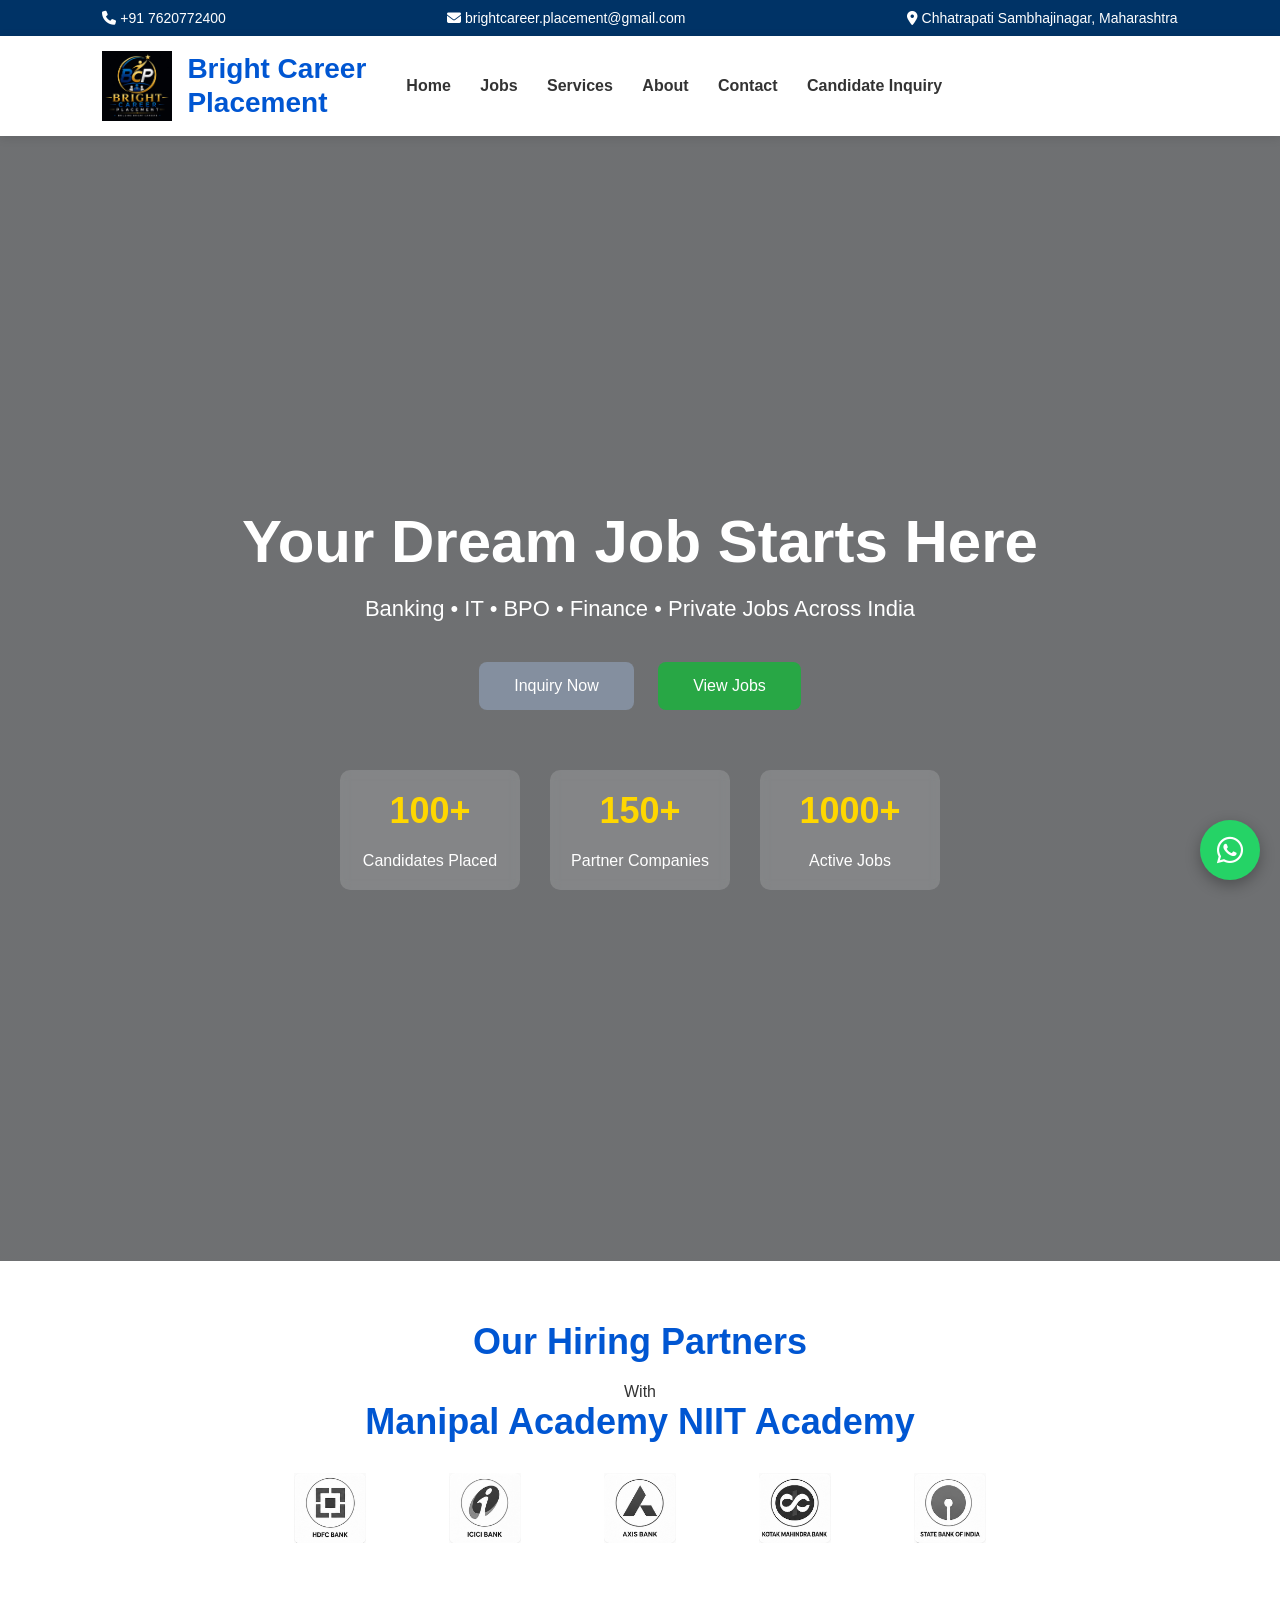
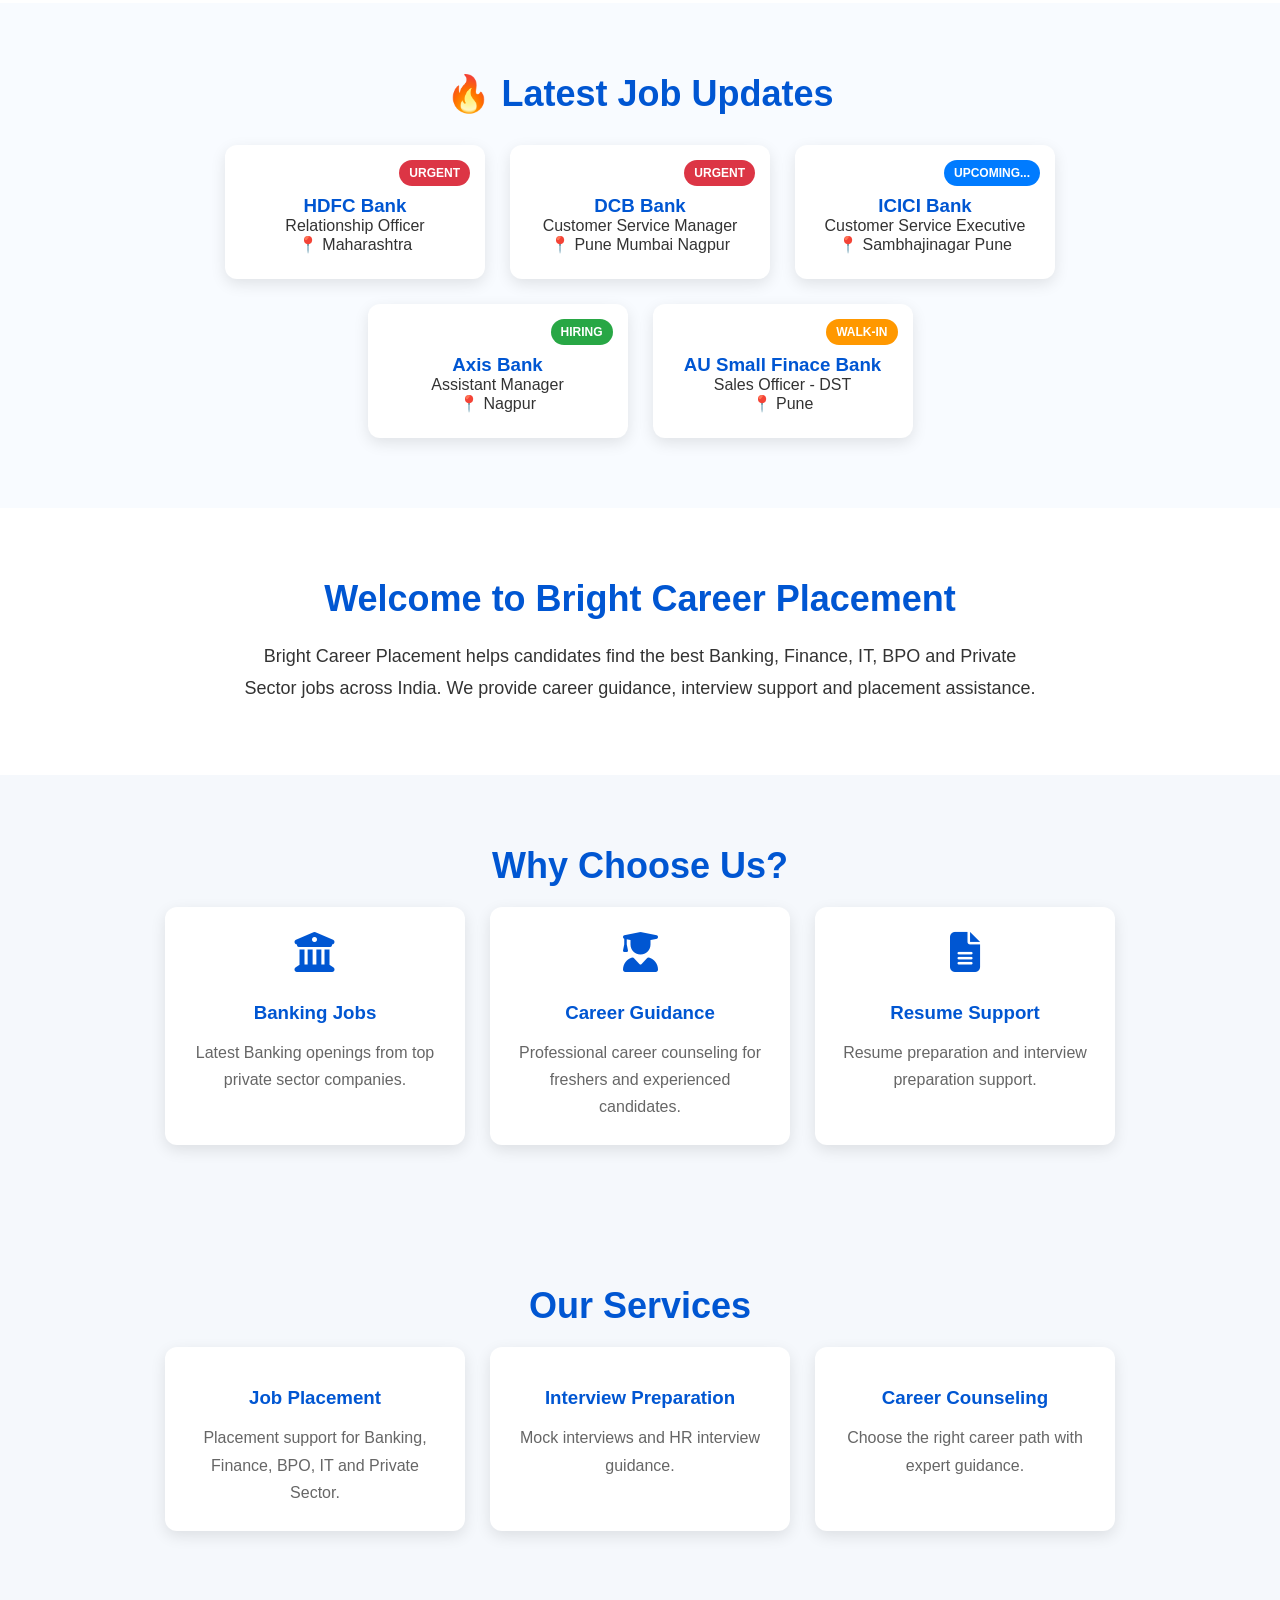
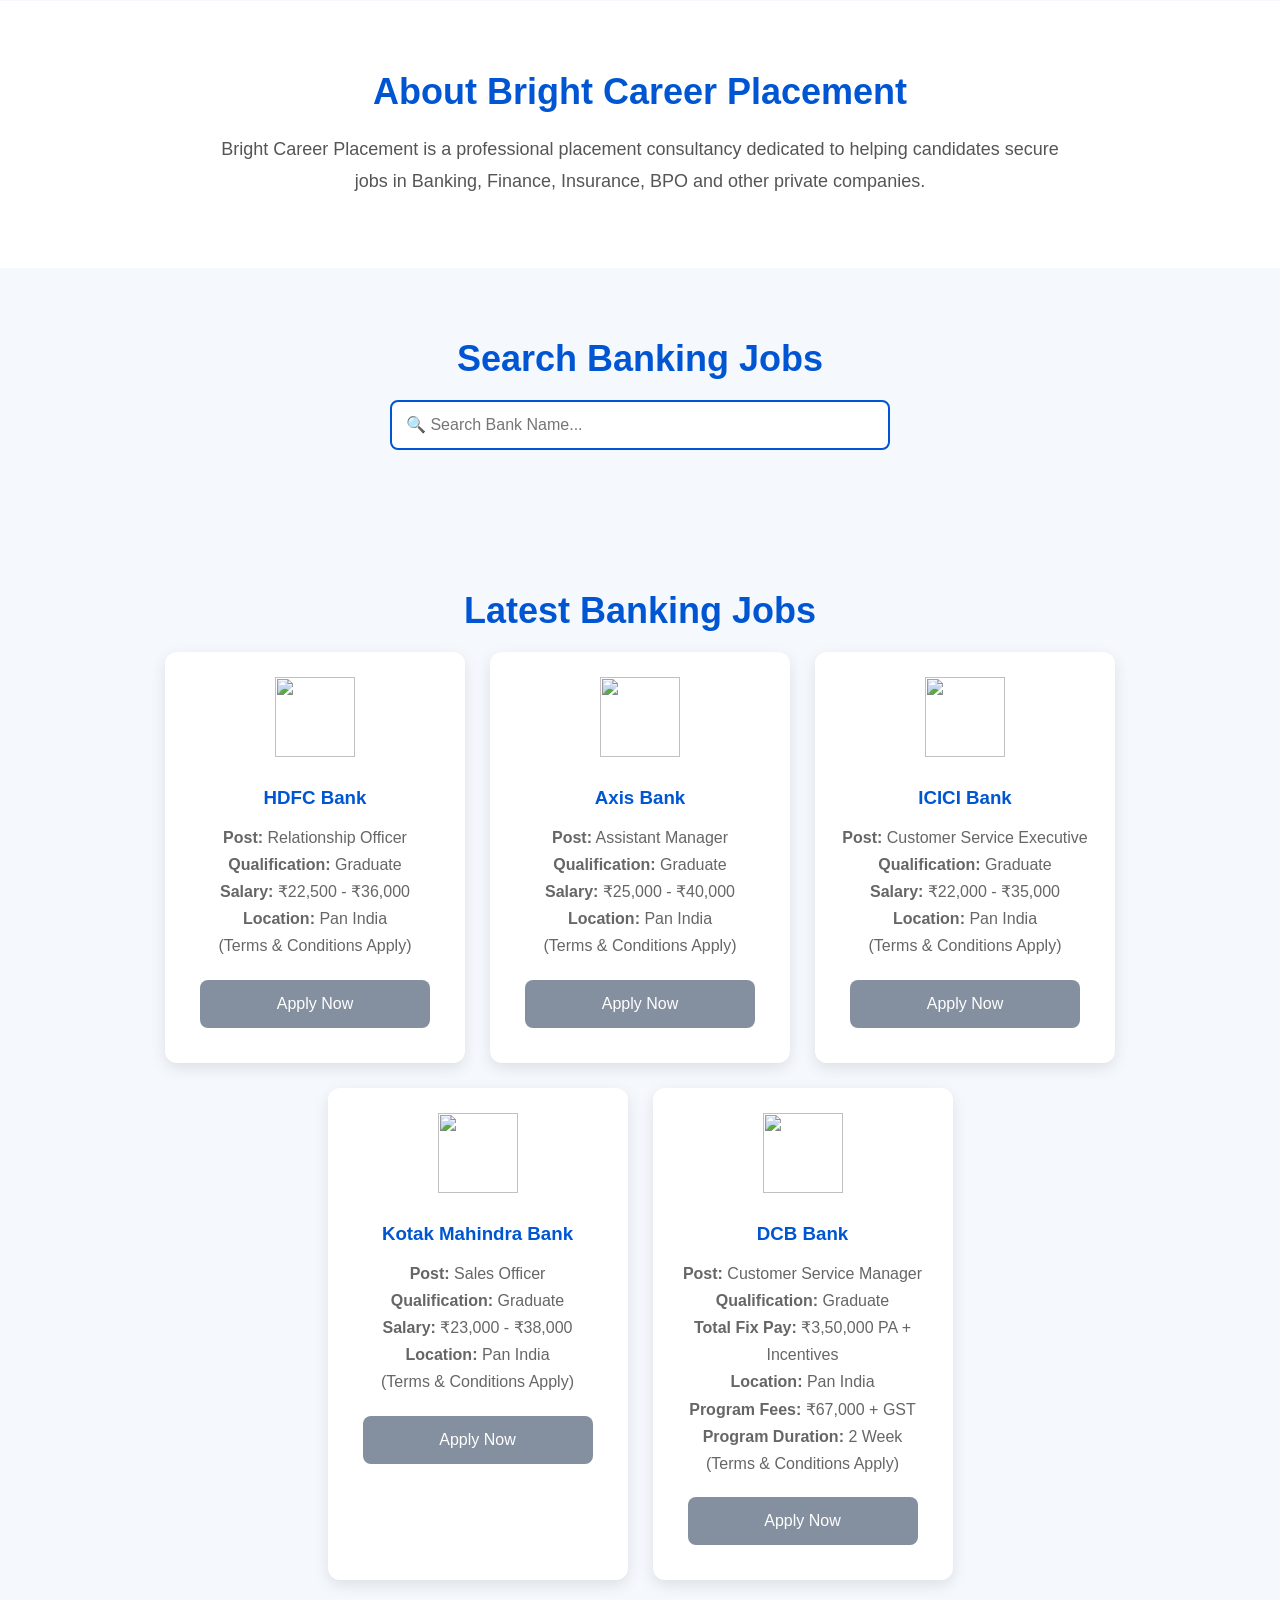
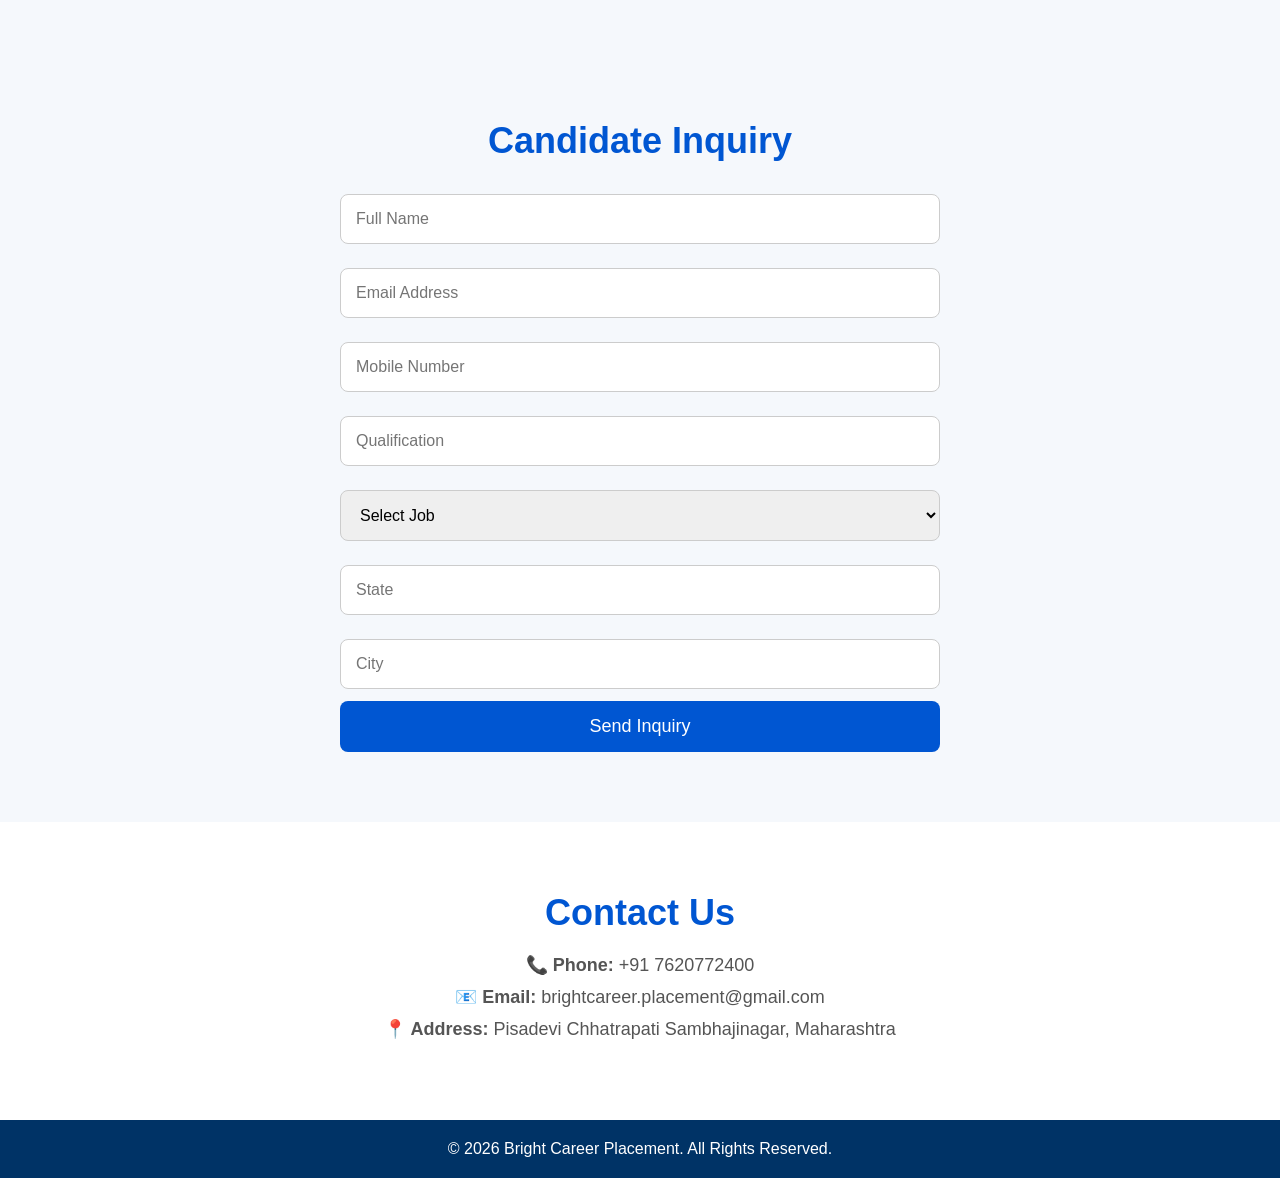
==== index.html @ bd655827 "Update index.html" ====
<!DOCTYPE html>
<html lang="en">
<head>
    <meta charset="UTF-8">
    <meta name="viewport" content="width=device-width, initial-scale=1.0">
    <title>Bright Career Placement</title>

    <link rel="stylesheet" href="style.css">

    <link rel="stylesheet"
    href="https://cdnjs.cloudflare.com/ajax/libs/font-awesome/6.5.2/css/all.min.css">
</head>

<body>

<!-- TOP BAR -->

<div class="top-bar">

    <div>
        <i class="fa-solid fa-phone"></i>
        +91 7620772400
    </div>

    <div>
        <i class="fa-solid fa-envelope"></i>
        brightcareer.placement@gmail.com
    </div>

    <div>
        <i class="fa-solid fa-location-dot"></i>
        Chhatrapati Sambhajinagar, Maharashtra
    </div>

</div>

<!-- HEADER -->

<header>

    <div class="logo">

   <div class="logo">

    <img src="logo.png" alt="Bright Career Placement Logo">


        <h2>
            Bright Career <br> Placement
        </h2>

    </div>

    <nav>

        <a href="#home">Home</a>

        <a href="#jobs">Jobs</a>

        <a href="#services">Services</a>

        <a href="#about">About</a>

        <a href="#contact">Contact</a>

        <a href="#apply">Candidate Inquiry</a>

    </nav>

</header>

<!-- HERO -->

<section class="hero" id="home">

    <div class="hero-content">

        <h1>Your Dream Job Starts Here</h1>

        <p>
            Banking • IT • BPO • Finance • Private Jobs Across India
        </p>

        <div class="hero-buttons">

            <a href="#apply" class="btn">
                Inquiry Now
            </a>

            <a href="#jobs" class="btn btn2">
                View Jobs
            </a>

        </div>

        <div class="stats">

            <div>
                <h2>100+</h2>
                <span>Candidates Placed</span>
            </div>

            <div>
                <h2>150+</h2>
                <span>Partner Companies</span>
            </div>

            <div>
                <h2>1000+</h2>
                <span>Active Jobs</span>
            </div>

        </div>

    </div>

</section>
<!-- HIRING PARTNERS -->

<section class="partners">

    <h2>Our Hiring Partners </h2> With
    <h2> Manipal Academy     NIIT Academy</h2>

    <div class="partner-logos">

    <img src="hdfc.png" alt="HDFC">
    <img src="icici.png" alt="ICICI">
    <img src="axis.png" alt="Axis">
    <img src="kotak.png" alt="Kotak">
    <img src="sbilife.png" alt="SBI Life">

</div>

</section>
<!-- LATEST JOB UPDATES -->

<section class="latest-jobs">

<h2>🔥 Latest Job Updates</h2>

<div class="updates">

<div class="update-card">
<span class="badge urgent">URGENT</span>
<h3>HDFC Bank</h3>
<p>Relationship Officer</p>
<p>📍 Maharashtra</p>
</div>

<div class="update-card">
<span class="badge urgent">URGENT</span>
<h3>DCB Bank</h3>
<p>Customer Service Manager</p>
<p>📍 Pune Mumbai Nagpur</p>
</div>

<div class="update-card">
<span class="badge new">UPCOMING...</span>
<h3>ICICI Bank</h3>
<p>Customer Service Executive</p>
<p>📍 Sambhajinagar Pune</p>
</div>

<div class="update-card">
<span class="badge hiring">HIRING</span>
<h3>Axis Bank</h3>
<p>Assistant Manager</p>
<p>📍 Nagpur</p>
</div>

<div class="update-card">
<span class="badge walkin">WALK-IN</span>
<h3>AU Small Finace Bank</h3>
<p>Sales Officer - DST</p>
<p>📍 Pune</p>
</div>

</div>

</section>
<!-- WELCOME -->

<section class="welcome">

    <h2>Welcome to Bright Career Placement</h2>

    <p>
        Bright Career Placement helps candidates find the best
        Banking, Finance, IT, BPO and Private Sector jobs across India.
        We provide career guidance, interview support and placement assistance.
    </p>

</section>

<!-- FEATURES -->

<section class="features">

    <h2>Why Choose Us?</h2>

    <div class="feature-box">

        <div class="card">
            <i class="fa-solid fa-building-columns"></i>
            <h3>Banking Jobs</h3>
            <p>Latest Banking openings from top private sector companies.</p>
        </div>

        <div class="card">
            <i class="fa-solid fa-user-graduate"></i>
            <h3>Career Guidance</h3>
            <p>Professional career counseling for freshers and experienced candidates.</p>
        </div>

        <div class="card">
            <i class="fa-solid fa-file-lines"></i>
            <h3>Resume Support</h3>
            <p>Resume preparation and interview preparation support.</p>
        </div>

    </div>

</section>

<!-- SERVICES -->

<section class="services" id="services">

    <h2>Our Services</h2>

    <div class="service-box">

        <div class="card">
            <h3>Job Placement</h3>
            <p>Placement support for Banking, Finance, BPO, IT and Private Sector.</p>
        </div>

        <div class="card">
            <h3>Interview Preparation</h3>
            <p>Mock interviews and HR interview guidance.</p>
        </div>

        <div class="card">
            <h3>Career Counseling</h3>
            <p>Choose the right career path with expert guidance.</p>
        </div>

    </div>

</section>

<!-- ABOUT -->

<section class="about" id="about">

    <h2>About Bright Career Placement</h2>

    <p>

        Bright Career Placement is a professional placement consultancy
        dedicated to helping candidates secure jobs in Banking,
        Finance, Insurance, BPO and other private companies.

    </p>

</section>
<!-- SEARCH JOB -->

<section class="search-section">

<h2>Search Banking Jobs</h2>

<input
type="text"
id="searchInput"
placeholder="🔍 Search Bank Name..."
onkeyup="searchJobs()">

</section>

<!-- JOBS -->

<section class="jobs" id="jobs">

<h2>Latest Banking Jobs</h2>

<div class="job-box">
    

<!-- HDFC -->

<div class="job-card">

<img src="images/hdfc.png" class="bank-logo">

<h3>HDFC Bank</h3>

<p><b>Post:</b> Relationship Officer</p>
<p><b>Qualification:</b> Graduate</p>
<p><b>Salary:</b> ₹22,500 - ₹36,000</p>
<p><b>Location:</b> Pan India</p>
<p>(Terms & Conditions Apply)</p>

<a href="https://docs.google.com/forms/d/e/1FAIpQLSdASm98KOFmfla2lcxGC-AhvNlQDDgEaxSV036VYkno-HV7XQ/viewform" target="_blank" class="btn">
Apply Now
</a>

</div>

<!-- AXIS -->

<div class="job-card">

<img src="images/axis.png" class="bank-logo">

<h3>Axis Bank</h3>

<p><b>Post:</b> Assistant Manager</p>
<p><b>Qualification:</b> Graduate</p>
<p><b>Salary:</b> ₹25,000 - ₹40,000</p>
<p><b>Location:</b> Pan India</p>
<p>(Terms & Conditions Apply)</p>

<a href="https://docs.google.com/forms/d/e/1FAIpQLSdASm98KOFmfla2lcxGC-AhvNlQDDgEaxSV036VYkno-HV7XQ/viewform" target="_blank" class="btn">
Apply Now
</a>

</div>

<!-- ICICI -->

<div class="job-card">

<img src="images/icici.png" class="bank-logo">

<h3>ICICI Bank</h3>

<p><b>Post:</b> Customer Service Executive</p>
<p><b>Qualification:</b> Graduate</p>
<p><b>Salary:</b> ₹22,000 - ₹35,000</p>
<p><b>Location:</b> Pan India</p>
<p>(Terms & Conditions Apply)</p>

<a href="https://docs.google.com/forms/d/e/1FAIpQLSdASm98KOFmfla2lcxGC-AhvNlQDDgEaxSV036VYkno-HV7XQ/viewform" target="_blank" class="btn">
Apply Now
</a>

</div>

<!-- KOTAK -->

<div class="job-card">

<img src="images/kotak.png" class="bank-logo">

<h3>Kotak Mahindra Bank</h3>

<p><b>Post:</b> Sales Officer</p>
<p><b>Qualification:</b> Graduate</p>
<p><b>Salary:</b> ₹23,000 - ₹38,000</p>
<p><b>Location:</b> Pan India</p>
<p>(Terms & Conditions Apply)</p>

<a href="https://docs.google.com/forms/d/e/1FAIpQLSdASm98KOFmfla2lcxGC-AhvNlQDDgEaxSV036VYkno-HV7XQ/viewform" target="_blank" class="btn">
Apply Now
</a>

</div>



<!-- DCB Bank -->

<div class="job-card">

<img src="images/dcb.png" class="bank-logo">

<h3>DCB Bank</h3>

<p><b>Post:</b> Customer Service Manager</p>
<p><b>Qualification:</b> Graduate</p>
<p><b>Total Fix Pay:</b> ₹3,50,000 PA + Incentives</p>
<p><b>Location:</b> Pan India</p>
<p><b>Program Fees:</b> ₹67,000 + GST</p>
<p><b>Program Duration:</b> 2 Week </p>
<p>(Terms & Conditions Apply)</p>

<a href="https://docs.google.com/forms/d/e/1FAIpQLSdASm98KOFmfla2lcxGC-AhvNlQDDgEaxSV036VYkno-HV7XQ/viewform" target="_blank" class="btn">
Apply Now
</a>

</div>

</div>

</section>

<!-- APPLY FORM -->

<section class="apply" id="apply">

   <h2>Candidate Inquiry</h2>

    <form onsubmit="sendWhatsApp(); return false;">

        <input type="text" id="name" placeholder="Full Name" required>

        <input type="email" id="email" placeholder="Email Address" required>

        <input type="tel" id="phone" placeholder="Mobile Number" required>

        <input type="text" id="qualification" placeholder="Qualification" required>
        <select id="job" required>

<option value="">Select Job</option>

<option>HDFC Bank - Relationship Officer</option>

<option>Axis Bank - Assistant Manager</option>

<option>ICICI Bank - Customer Service Executive</option>

<option>Kotak Mahindra Bank - Sales Officer</option>

<option>SBI Life Insurance - Insurance Advisor</option>

</select>

        <input type="text" id="state" placeholder="State" required>

        <input type="text" id="city" placeholder="City" required>

        <button type="submit">Send Inquiry</button>

    </form>

</section>



<!-- CONTACT -->

<section class="contact" id="contact">

    <h2>Contact Us</h2>

    <p><strong>📞 Phone:</strong> +91 7620772400</p>

    <p><strong>📧 Email:</strong> brightcareer.placement@gmail.com</p>

    <p><strong>📍 Address:</strong> Pisadevi Chhatrapati Sambhajinagar, Maharashtra</p>

</section>

<!-- FOOTER -->

<footer>

    <p>© 2026 Bright Career Placement. All Rights Reserved.</p>

</footer>

<!-- FLOATING WHATSAPP -->

<a href="https://wa.me/917620772400" class="whatsapp-float" target="_blank">

    <i class="fa-brands fa-whatsapp"></i>

</a>

<script>

function searchJobs(){

let input=document.getElementById("searchInput").value.toLowerCase();

let jobs=document.querySelectorAll(".job-card");

jobs.forEach(function(job){

if(job.innerText.toLowerCase().includes(input)){

job.style.display="block";

}else{

job.style.display="none";

}

});

}

function sendWhatsApp(){

let name=document.getElementById("name").value;

let email=document.getElementById("email").value;

let phone=document.getElementById("phone").value;

let qualification=document.getElementById("qualification").value;

let job=document.getElementById("job").value;

let state=document.getElementById("state").value;

let city=document.getElementById("city").value;

let message="*New Inquiry*%0A%0A"

+"Name : "+name+"%0A"

+"Email : "+email+"%0A"

+"Mobile : "+phone+"%0A"

+"Qualification : "+qualification+"%0A"

+"Job Applied For : "+job+"%0A"

+"State : "+state+"%0A"

+"City : "+city;

window.open("https://wa.me/917620772400?text="+message);

}

</script>

</body>

</html>
---- style.css ----
/* ==========================
   RESET
========================== */

*{
    margin:0;
    padding:0;
    box-sizing:border-box;
    font-family:Arial, sans-serif;
}

html{
    scroll-behavior:smooth;
}

body{
    background:#f5f8fc;
    color:#333;
}

/* ==========================
   TOP BAR
========================== */

.top-bar{
    background:#003366;
    color:#fff;
    display:flex;
    justify-content:space-between;
    align-items:center;
    flex-wrap:wrap;
    padding:10px 8%;
    font-size:14px;
}

/* ==========================
   HEADER
========================== */

header{
    display:flex;
    justify-content:space-between;
    align-items:center;
    padding:15px 8%;
    background:#fff;
    box-shadow:0 2px 10px rgba(0,0,0,.1);
    position:sticky;
    top:0;
    z-index:999;
}

.logo{
    display:flex;
    align-items:center;
    gap:15px;
}

.logo img{
    width:70px;
    height:70px;
    object-fit:contain;
}

.logo h2{
    color:#0056d2;
    font-size:28px;
    line-height:1.2;
}

nav a{
    text-decoration:none;
    color:#333;
    margin-left:25px;
    font-weight:bold;
    transition:.3s;
}

nav a:hover{
    color:#0056d2;
}

/* ==========================
   HERO
========================== */

.hero{
    height:125vh;
    background:
    linear-gradient(rgba(0,0,0,.55),rgba(0,0,0,.55)),
    url("../images/banner.jpg");
    background-size:cover;
    background-position:center;
    display:flex;
    justify-content:center;
    align-items:center;
    text-align:center;
    color:#fff;
    padding:20px;
}

.hero-content h1{
    font-size:60px;
    margin-bottom:20px;
}

.hero-content p{
    font-size:22px;
    margin-bottom:30px;
}

/* ==========================
   BUTTONS
========================== */

.hero-buttons{
    margin-top:20px;
}

.btn{
    display:inline-block;
    padding:15px 35px;
    background:#848f9f;
    color:#fff;
    text-decoration:none;
    border-radius:8px;
    margin:10px;
    transition:.3s;
}

.btn:hover{
    background:#003f99;
}

.btn2{
    background:#28a745;
}

.btn2:hover{
    background:#1d7d34;
}

/* ==========================
   STATS
========================== */

.stats{
    display:flex;
    justify-content:center;
    gap:30px;
    flex-wrap:wrap;
    margin-top:50px;
}

.stats div{
    background:rgba(255,255,255,.15);
    backdrop-filter:blur(5px);
    padding:20px;
    border-radius:10px;
    min-width:180px;
}

.stats h2{
    color:#FFD700;
    font-size:36px;
}

.stats span{
    color:#fff;
}
/* ==========================
   SECTIONS
========================== */

section{
    padding:70px 8%;
}

section h2{
    text-align:center;
    color:#0056d2;
    margin-bottom:20px;
    font-size:36px;
}

/* Welcome */

.welcome{
    text-align:center;
    background:#fff;
}

.welcome p{
    max-width:800px;
    margin:auto;
    font-size:18px;
    line-height:1.8;
}

/* ==========================
   FEATURES & SERVICES
========================== */

.feature-box,
.service-box,
.job-box{
    display:flex;
    justify-content:center;
    gap:25px;
    flex-wrap:wrap;
}

.card,
.job-card{
    width:300px;
    background:#fff;
    border-radius:12px;
    padding:25px;
    text-align:center;
    box-shadow:0 5px 15px rgba(0,0,0,.1);
    transition:.3s;
}

.card:hover,
.job-card:hover{
    transform:translateY(-8px);
}

.card i{
    font-size:40px;
    color:#0056d2;
    margin-bottom:15px;
}

.card h3,
.job-card h3{
    color:#0056d2;
    margin:15px 0;
}

.card p,
.job-card p{
    color:#666;
    line-height:1.7;
}

/* ==========================
   SEARCH
========================== */

.search-section{
    text-align:center;
}

.search-section input{
    width:100%;
    max-width:500px;
    padding:14px;
    border:2px solid #0056d2;
    border-radius:8px;
    font-size:16px;
}

/* ==========================
   BANK LOGOS
========================== */

.bank-logo{
    width:80px;
    height:80px;
    object-fit:contain;
    margin-bottom:15px;
}

/* ==========================
   JOB BUTTON
========================== */

.job-card .btn{
    display:block;
    margin-top:20px;
}
/* ==========================
   ABOUT
========================== */

.about{
    background:#ffffff;
    text-align:center;
}

.about p{
    max-width:850px;
    margin:auto;
    font-size:18px;
    line-height:1.8;
    color:#555;
}

/* ==========================
   APPLY FORM
========================== */

.apply{
    background:#f5f8fc;
}

.apply form{
    max-width:600px;
    margin:auto;
}

.apply input{
    width:100%;
    padding:15px;
    margin:12px 0;
    border:1px solid #ccc;
    border-radius:8px;
    font-size:16px;
}
.apply select{
    width:100%;
    padding:15px;
    margin:12px 0;
    border:1px solid #ccc;
    border-radius:8px;
    font-size:16px;
}

.apply button{
    width:100%;
    background:#0056d2;
    color:#fff;
    border:none;
    padding:15px;
    font-size:18px;
    border-radius:8px;
    cursor:pointer;
    transition:.3s;
}

.apply button:hover{
    background:#003d99;
}

/* ==========================
   CONTACT
========================== */

.contact{
    background:#ffffff;
    text-align:center;
}

.contact p{
    font-size:18px;
    margin:10px 0;
    color:#555;
}

/* ==========================
   FOOTER
========================== */

footer{
    background:#003366;
    color:#fff;
    text-align:center;
    padding:20px;
}

/* ==========================
   WHATSAPP FLOAT BUTTON
========================== */

.whatsapp-float{
    position:fixed;
    bottom:20px;
    right:20px;
    width:60px;
    height:60px;
    background:#25D366;
    color:#fff;
    border-radius:50%;
    display:flex;
    justify-content:center;
    align-items:center;
    text-decoration:none;
    font-size:30px;
    box-shadow:0 5px 15px rgba(0,0,0,.3);
    z-index:999;
    transition:.3s;
}

.whatsapp-float:hover{
    transform:scale(1.1);
}

/* ==========================
   MOBILE RESPONSIVE
========================== */

@media(max-width:768px){

    .top-bar{
        flex-direction:column;
        gap:8px;
        text-align:center;
    }

    header{
        flex-direction:column;
        padding:20px;
    }

    nav{
        margin-top:15px;
    }

    nav a{
        display:block;
        margin:10px 0;
    }

    .hero{
        height:auto;
        padding:80px 20px;
    }

    .hero-content h1{
        font-size:38px;
    }

    .hero-content p{
        font-size:18px;
    }

    .stats{
        flex-direction:column;
        align-items:center;
    }

    .card,
    .job-card{
        width:100%;
    }

    .logo{
        flex-direction:column;
        text-align:center;
    }

    .logo h2{
        font-size:24px;
    }
}
/* ==========================
   HIRING PARTNERS
========================== */

.partners{
    background:#fff;
    text-align:center;
    padding:60px 8%;
}

.partner-logos{
    display:flex;
    justify-content:center;
    align-items:center;
    flex-wrap:wrap;
    gap:35px;
    margin-top:30px;
}

.partner-logos img{
    width:120px;
    height:70px;
    object-fit:contain;
    filter:grayscale(100%);
    transition:0.3s;
}

.partner-logos img:hover{
    filter:none;
    transform:scale(1.1);
}
/* ==========================
   LATEST JOB UPDATES
========================== */

.latest-jobs{
    background:#f8fbff;
    padding:70px 8%;
    text-align:center;
}

.updates{
    display:flex;
    flex-wrap:wrap;
    justify-content:center;
    gap:25px;
    margin-top:30px;
}

.update-card{
    width:260px;
    background:#fff;
    padding:25px;
    border-radius:12px;
    box-shadow:0 5px 15px rgba(0,0,0,.1);
    position:relative;
    transition:.3s;
}

.update-card:hover{
    transform:translateY(-8px);
}

.badge{
    position:absolute;
    top:15px;
    right:15px;
    color:#fff;
    font-size:12px;
    padding:6px 10px;
    border-radius:20px;
    font-weight:bold;
}

.urgent{
    background:#dc3545;
}

.new{
    background:#007bff;
}

.hiring{
    background:#28a745;
}

.walkin{
    background:#ff9800;
}

.update-card h3{
    margin-top:25px;
    color:#0056d2;
}
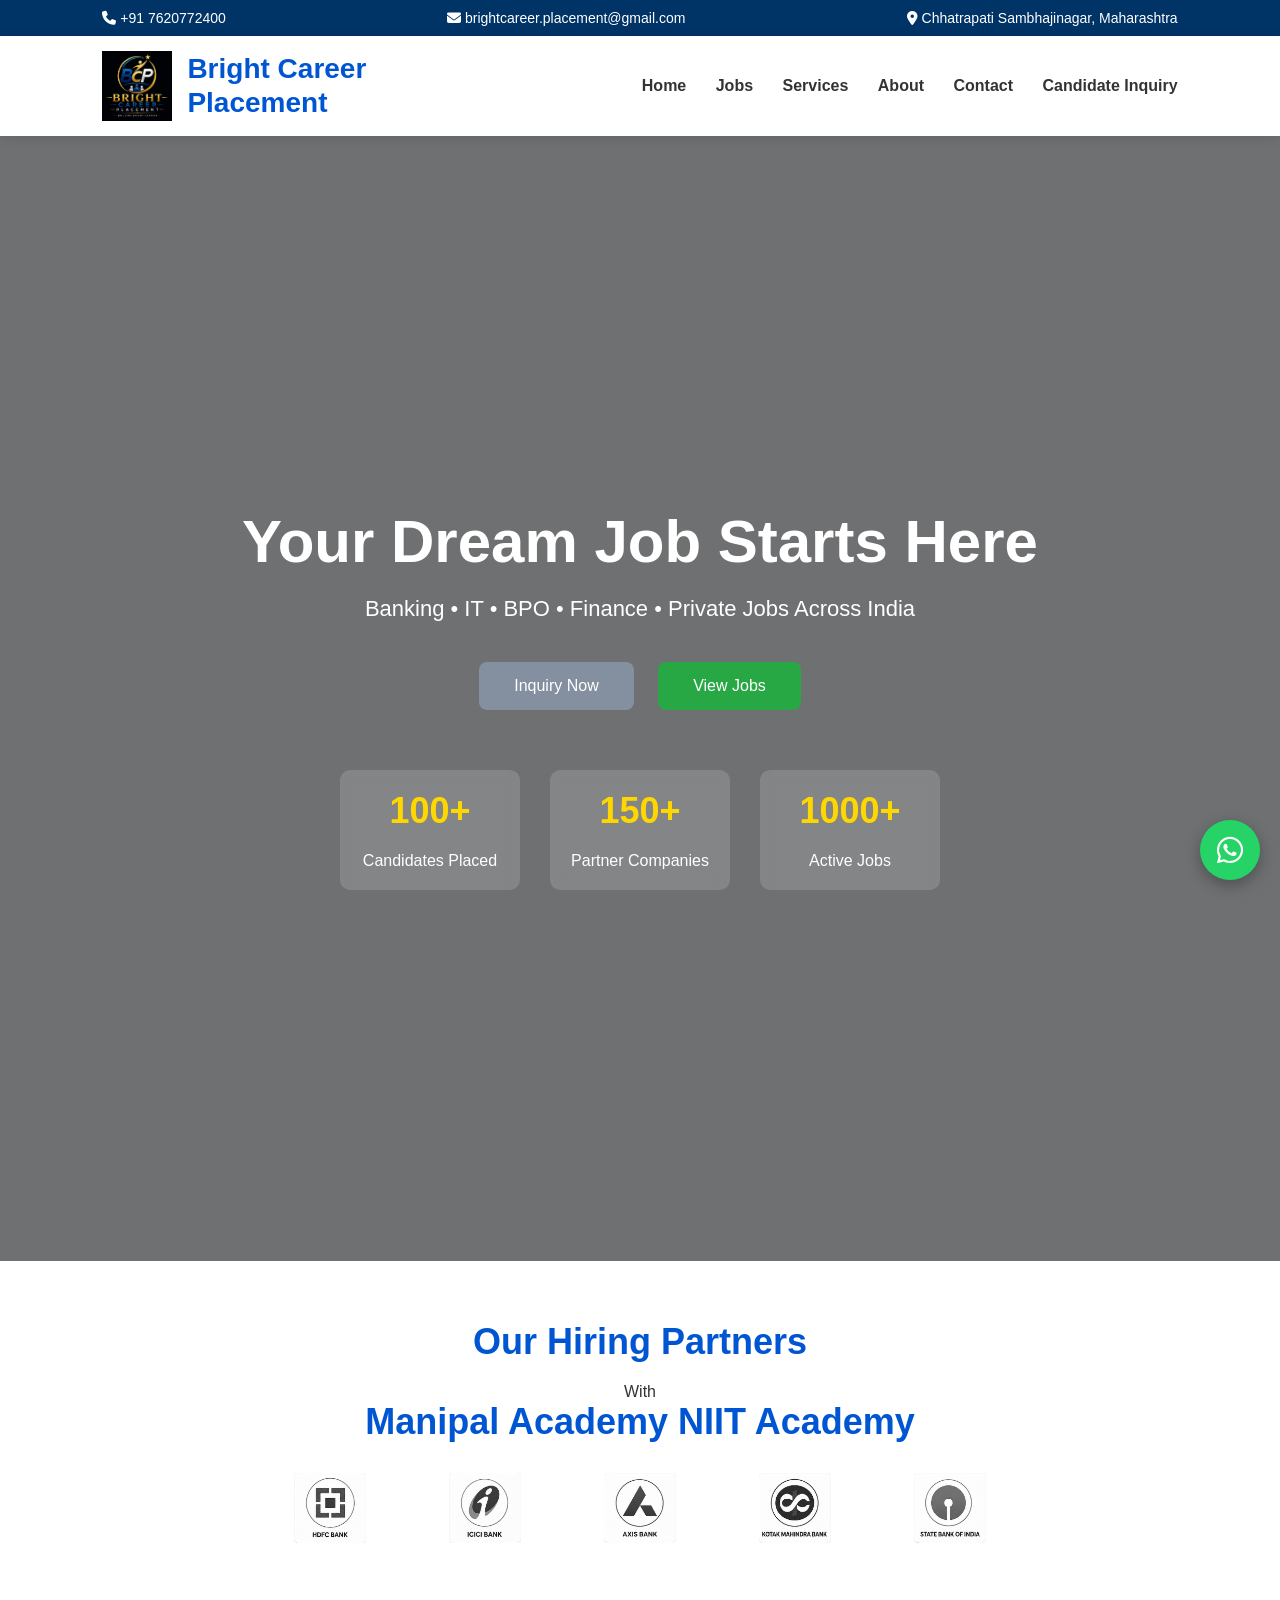
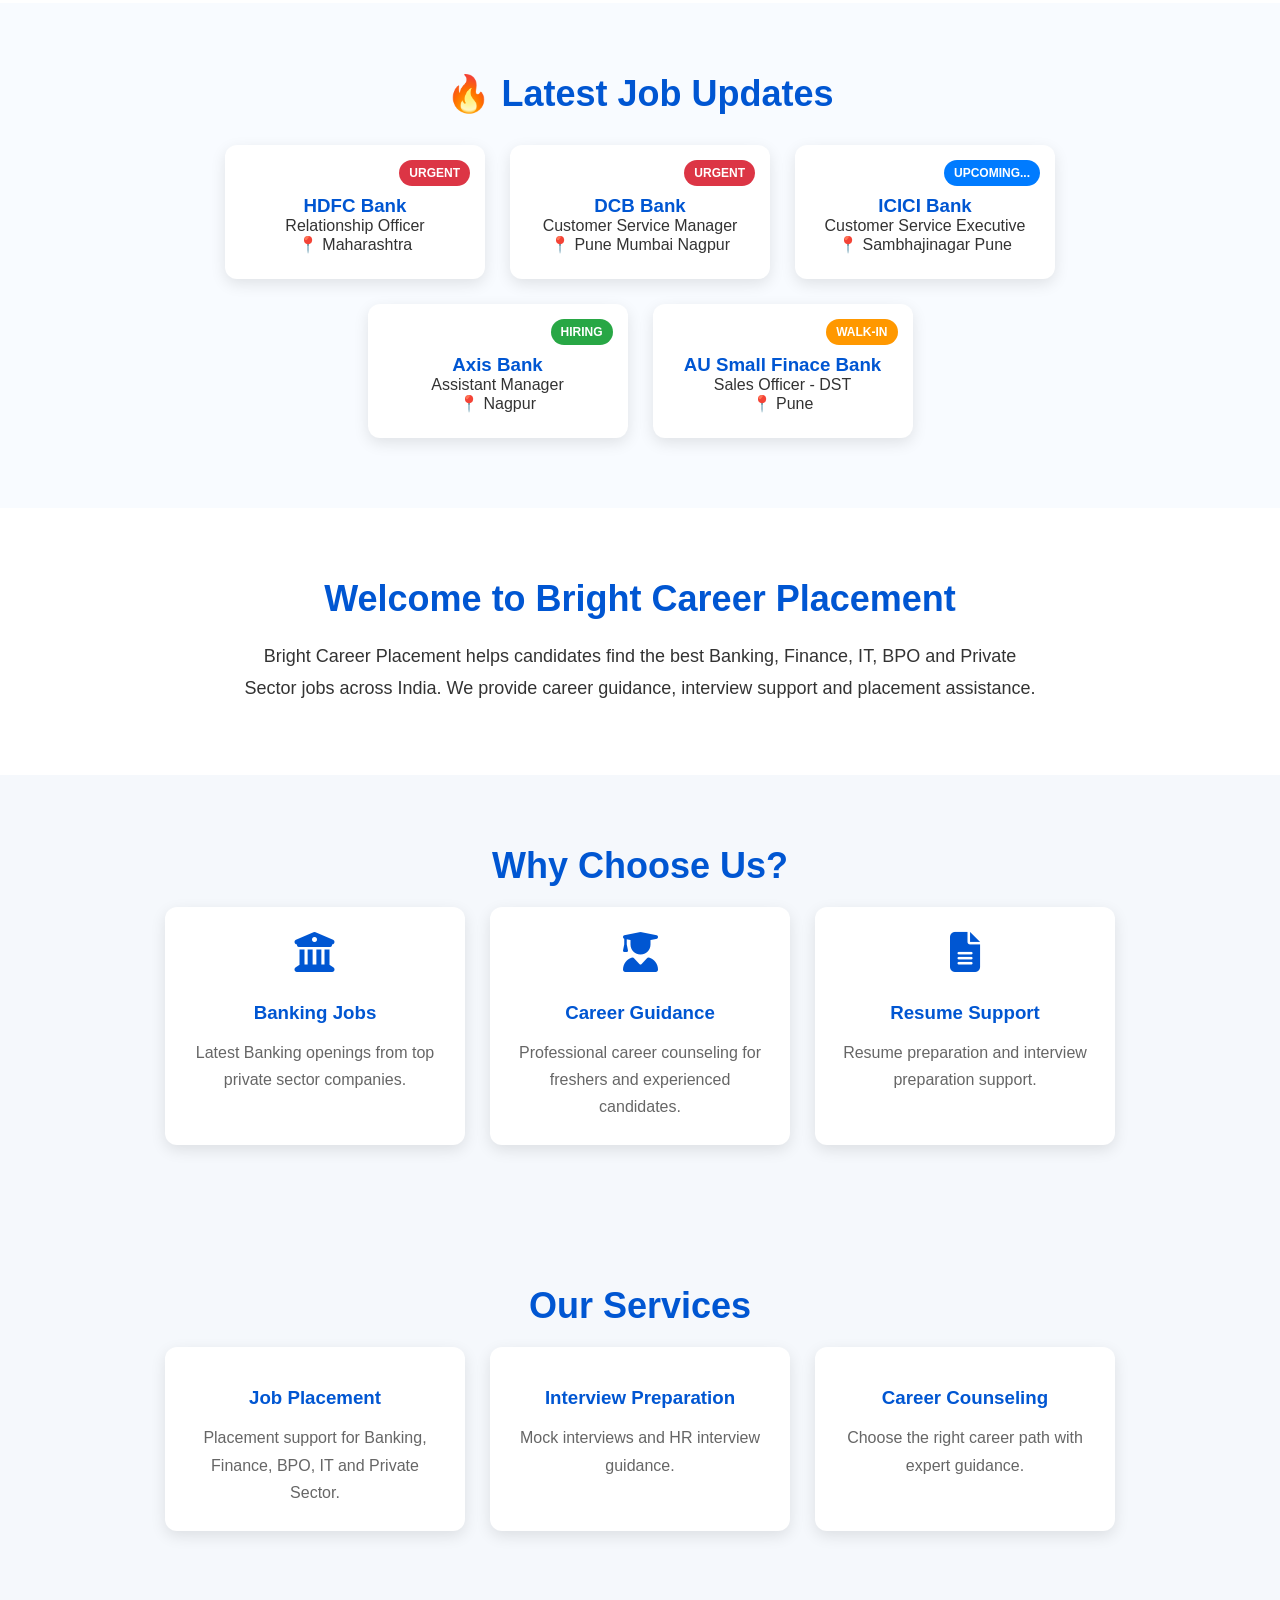
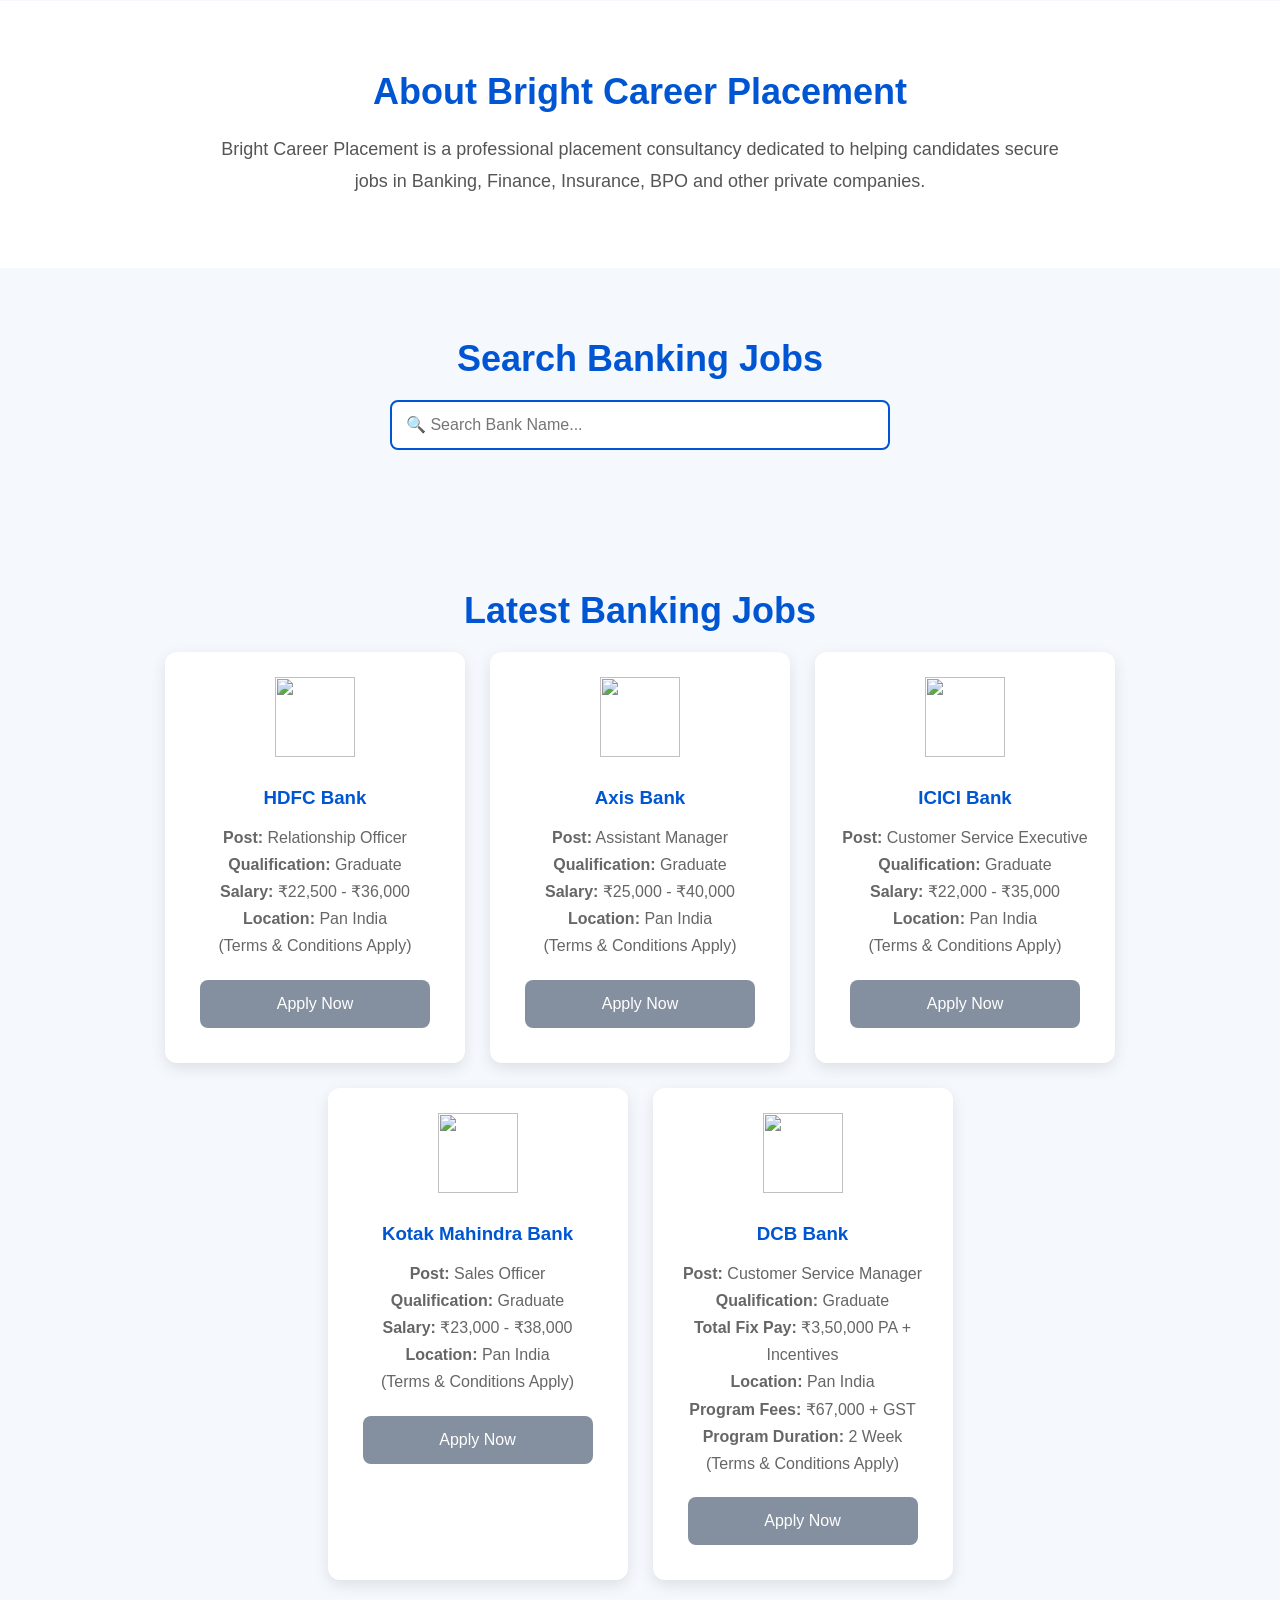
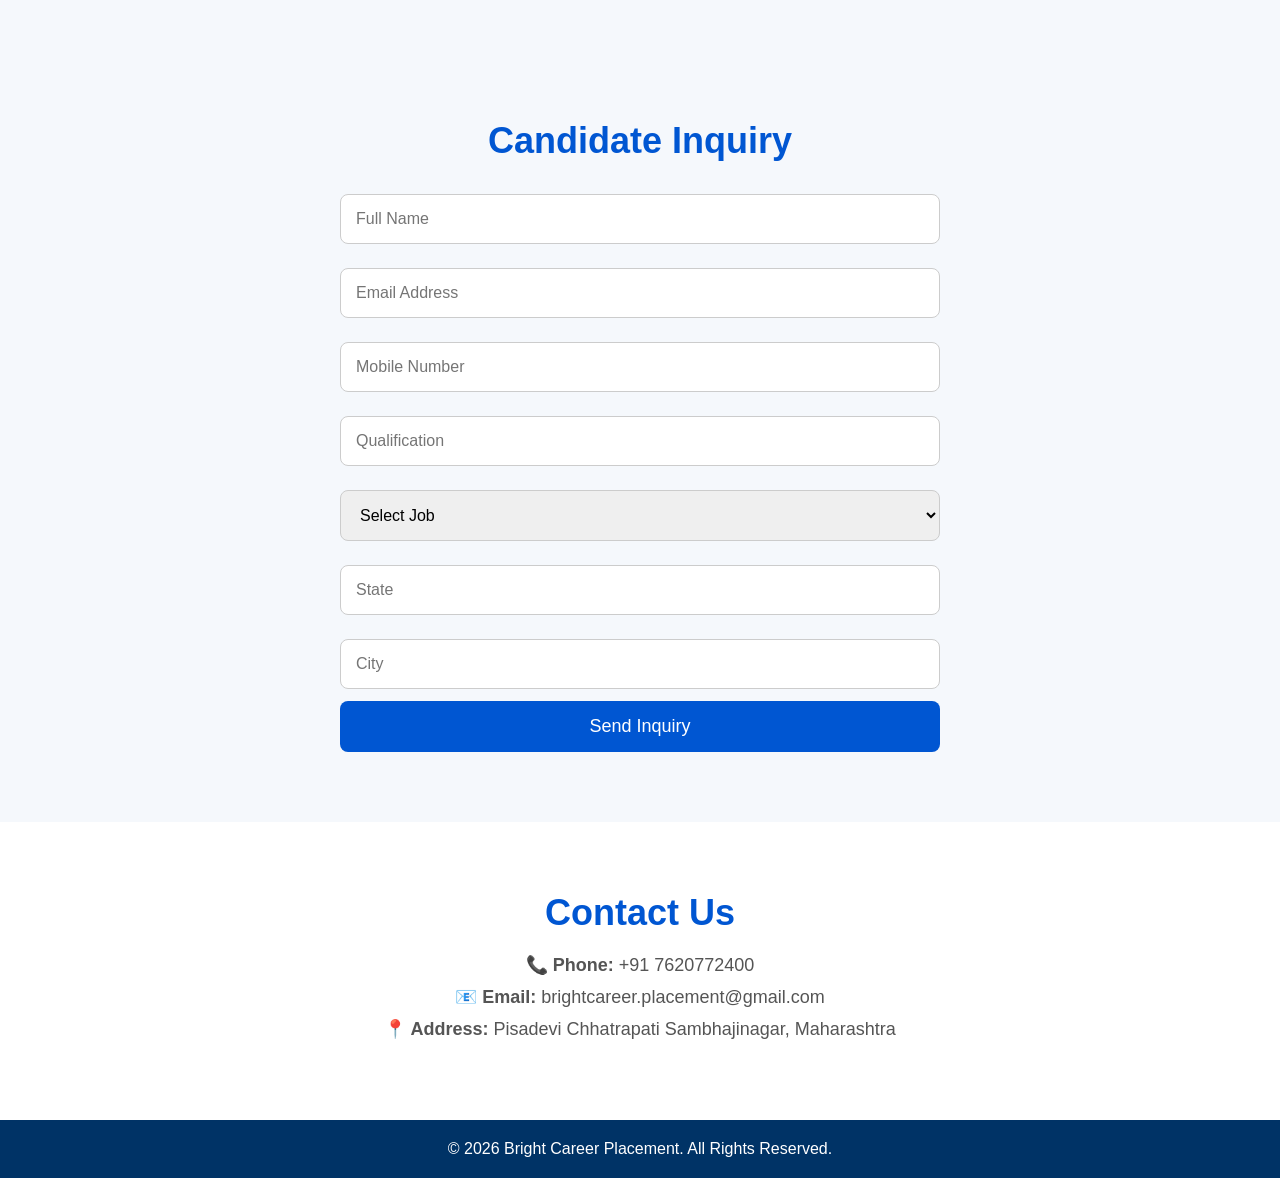
==== commit 5d8f1adf: "Update index.html" ====
--- a/index.html
+++ b/index.html
@@ -40,10 +40,7 @@
 
     <div class="logo">
 
-   <div class="logo">
-
-    <img src="logo.png" alt="Bright Career Placement Logo">
-
+        <img src="logo.png" alt="Bright Career Placement Logo">
 
         <h2>
             Bright Career <br> Placement
@@ -54,15 +51,10 @@
     <nav>
 
         <a href="#home">Home</a>
-
         <a href="#jobs">Jobs</a>
-
         <a href="#services">Services</a>
-
         <a href="#about">About</a>
-
         <a href="#contact">Contact</a>
-
         <a href="#apply">Candidate Inquiry</a>
 
     </nav>
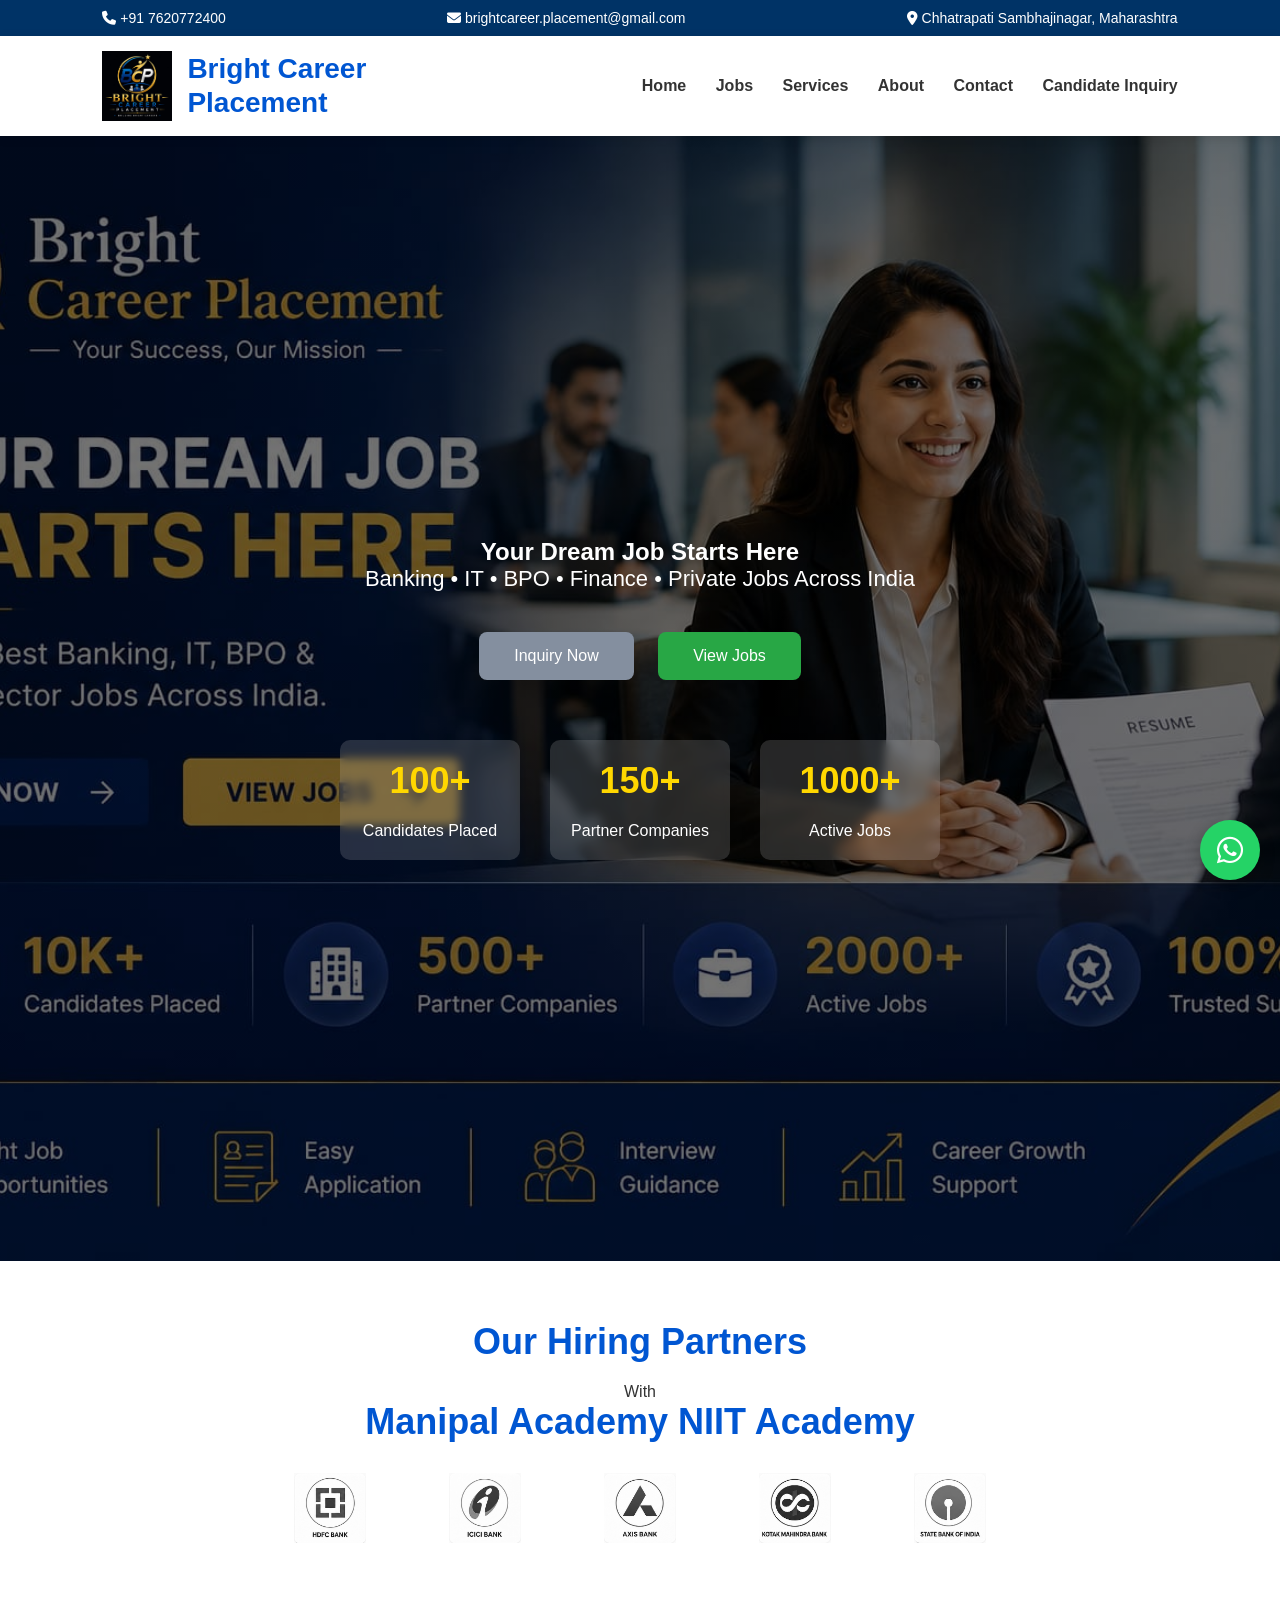
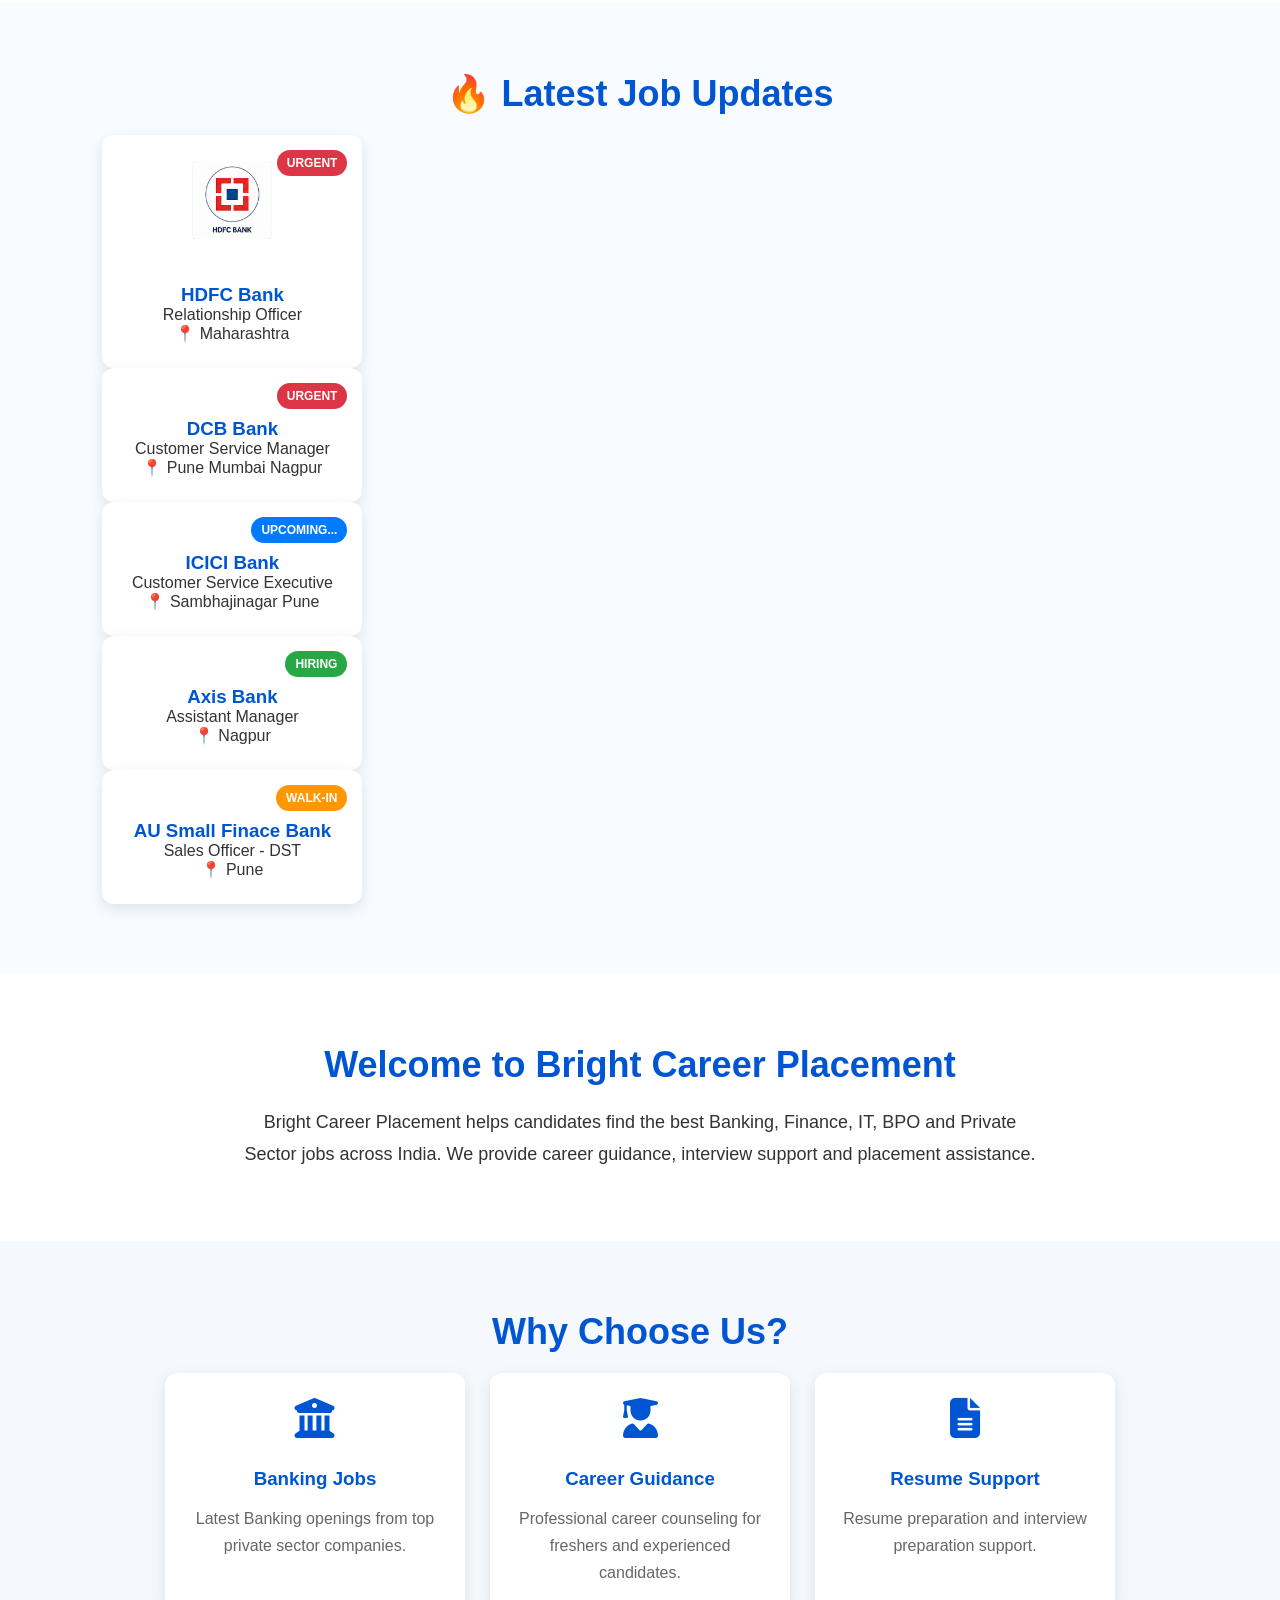
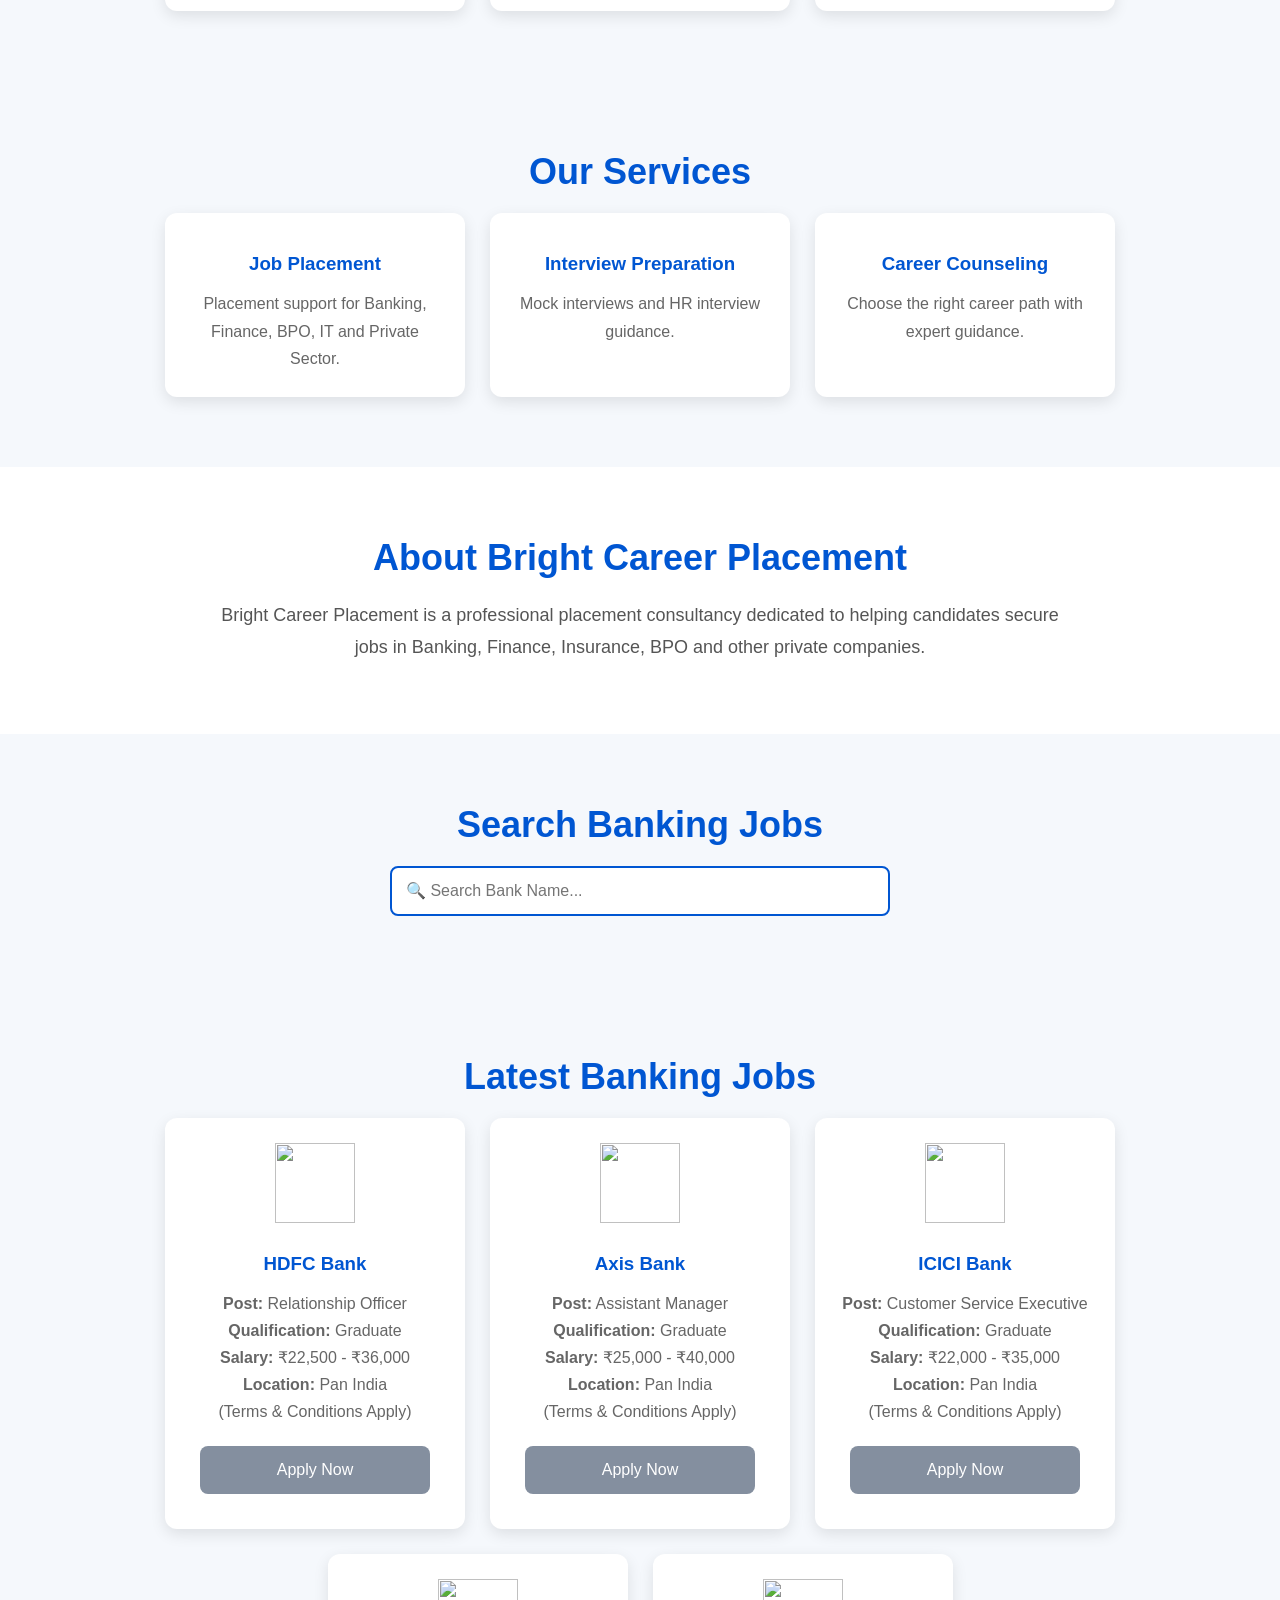
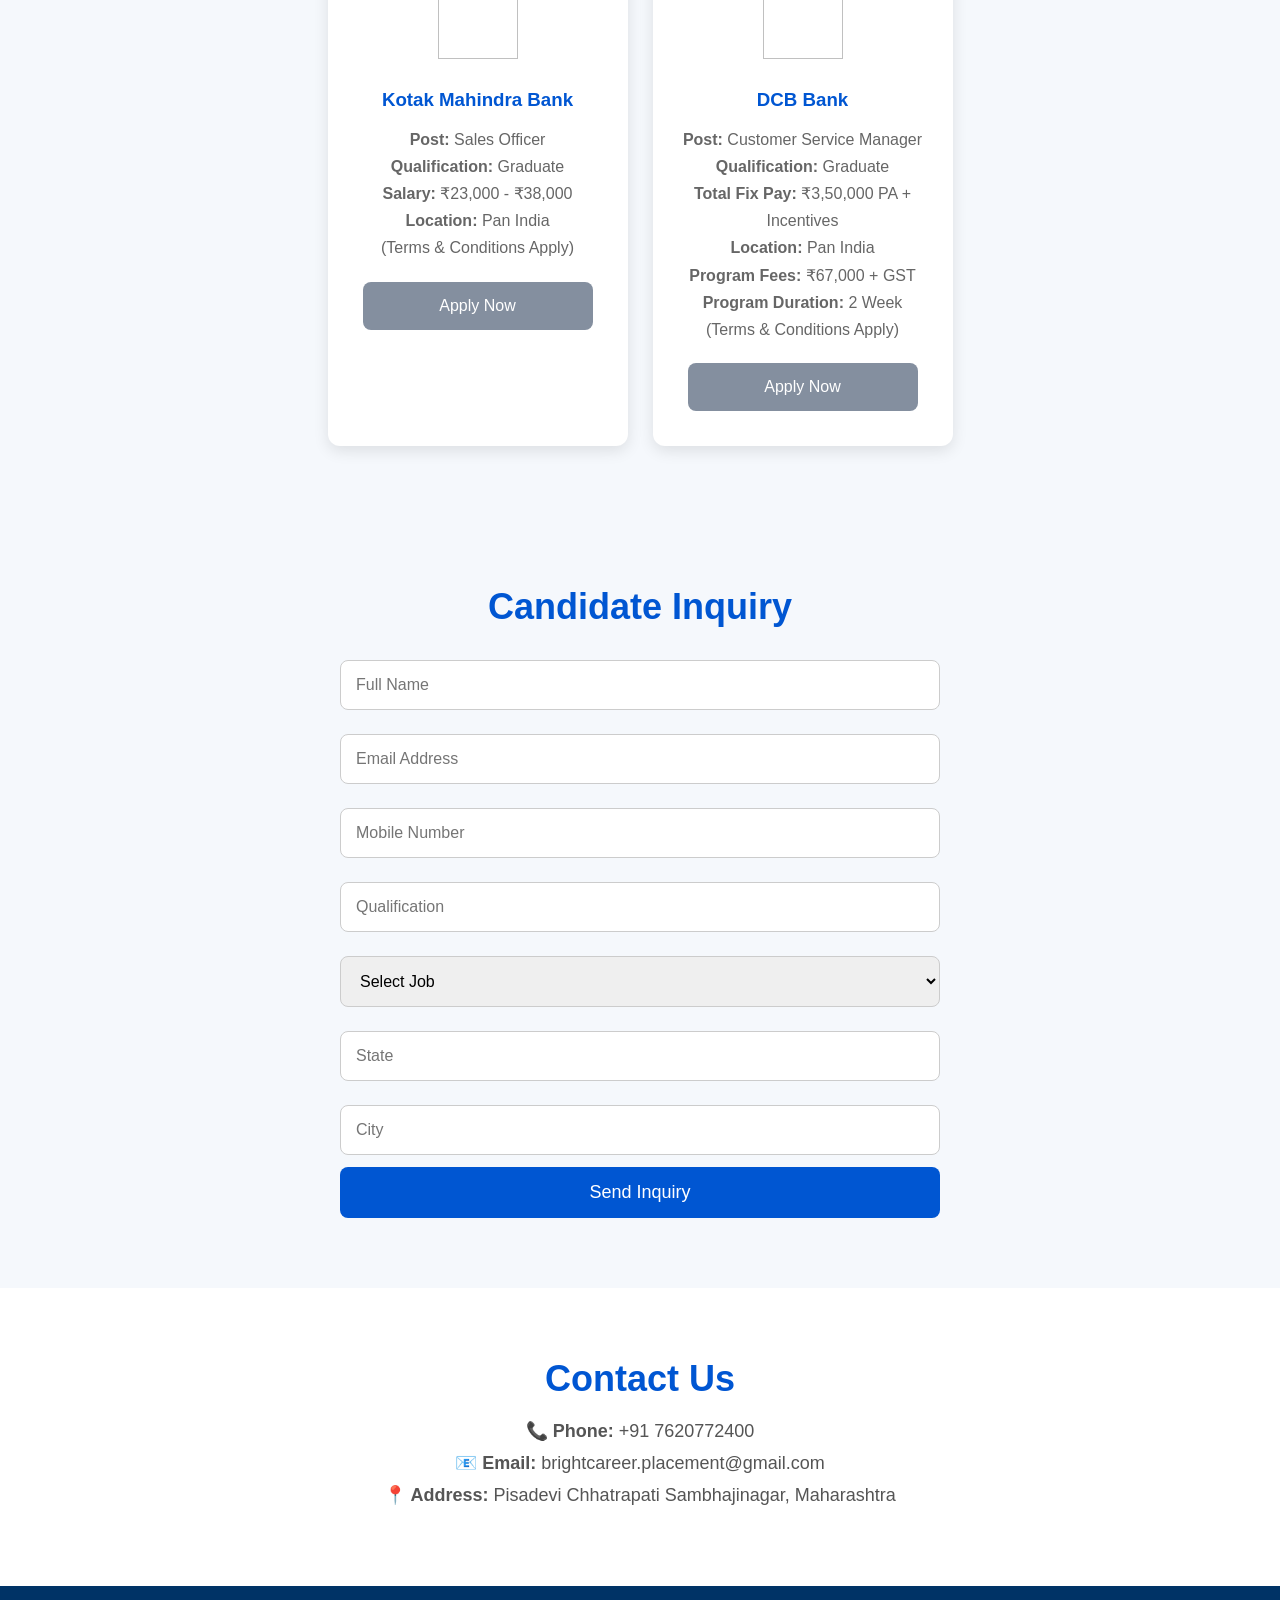
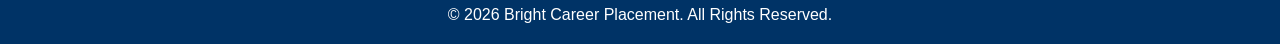
==== commit 4eb697e0: "Update index.html" ====
--- a/index.html
+++ b/index.html
@@ -131,13 +131,14 @@
 
 <h2>🔥 Latest Job Updates</h2>
 
-<div class="updates">
-
 <div class="update-card">
-<span class="badge urgent">URGENT</span>
-<h3>HDFC Bank</h3>
-<p>Relationship Officer</p>
-<p>📍 Maharashtra</p>
+    <span class="badge urgent">URGENT</span>
+
+    <img src="hdfc.png" class="bank-logo" alt="HDFC">
+
+    <h3>HDFC Bank</h3>
+    <p>Relationship Officer</p>
+    <p>📍 Maharashtra</p>
 </div>
 
 <div class="update-card">
--- a/style.css
+++ b/style.css
@@ -87,7 +87,7 @@
     height:125vh;
     background:
     linear-gradient(rgba(0,0,0,.55),rgba(0,0,0,.55)),
-    url("../images/banner.jpg");
+    url("banner.jpg");
     background-size:cover;
     background-position:center;
     display:flex;
@@ -96,6 +96,7 @@
     text-align:center;
     color:#fff;
     padding:20px;
+}
 }
 
 .hero-content h1{
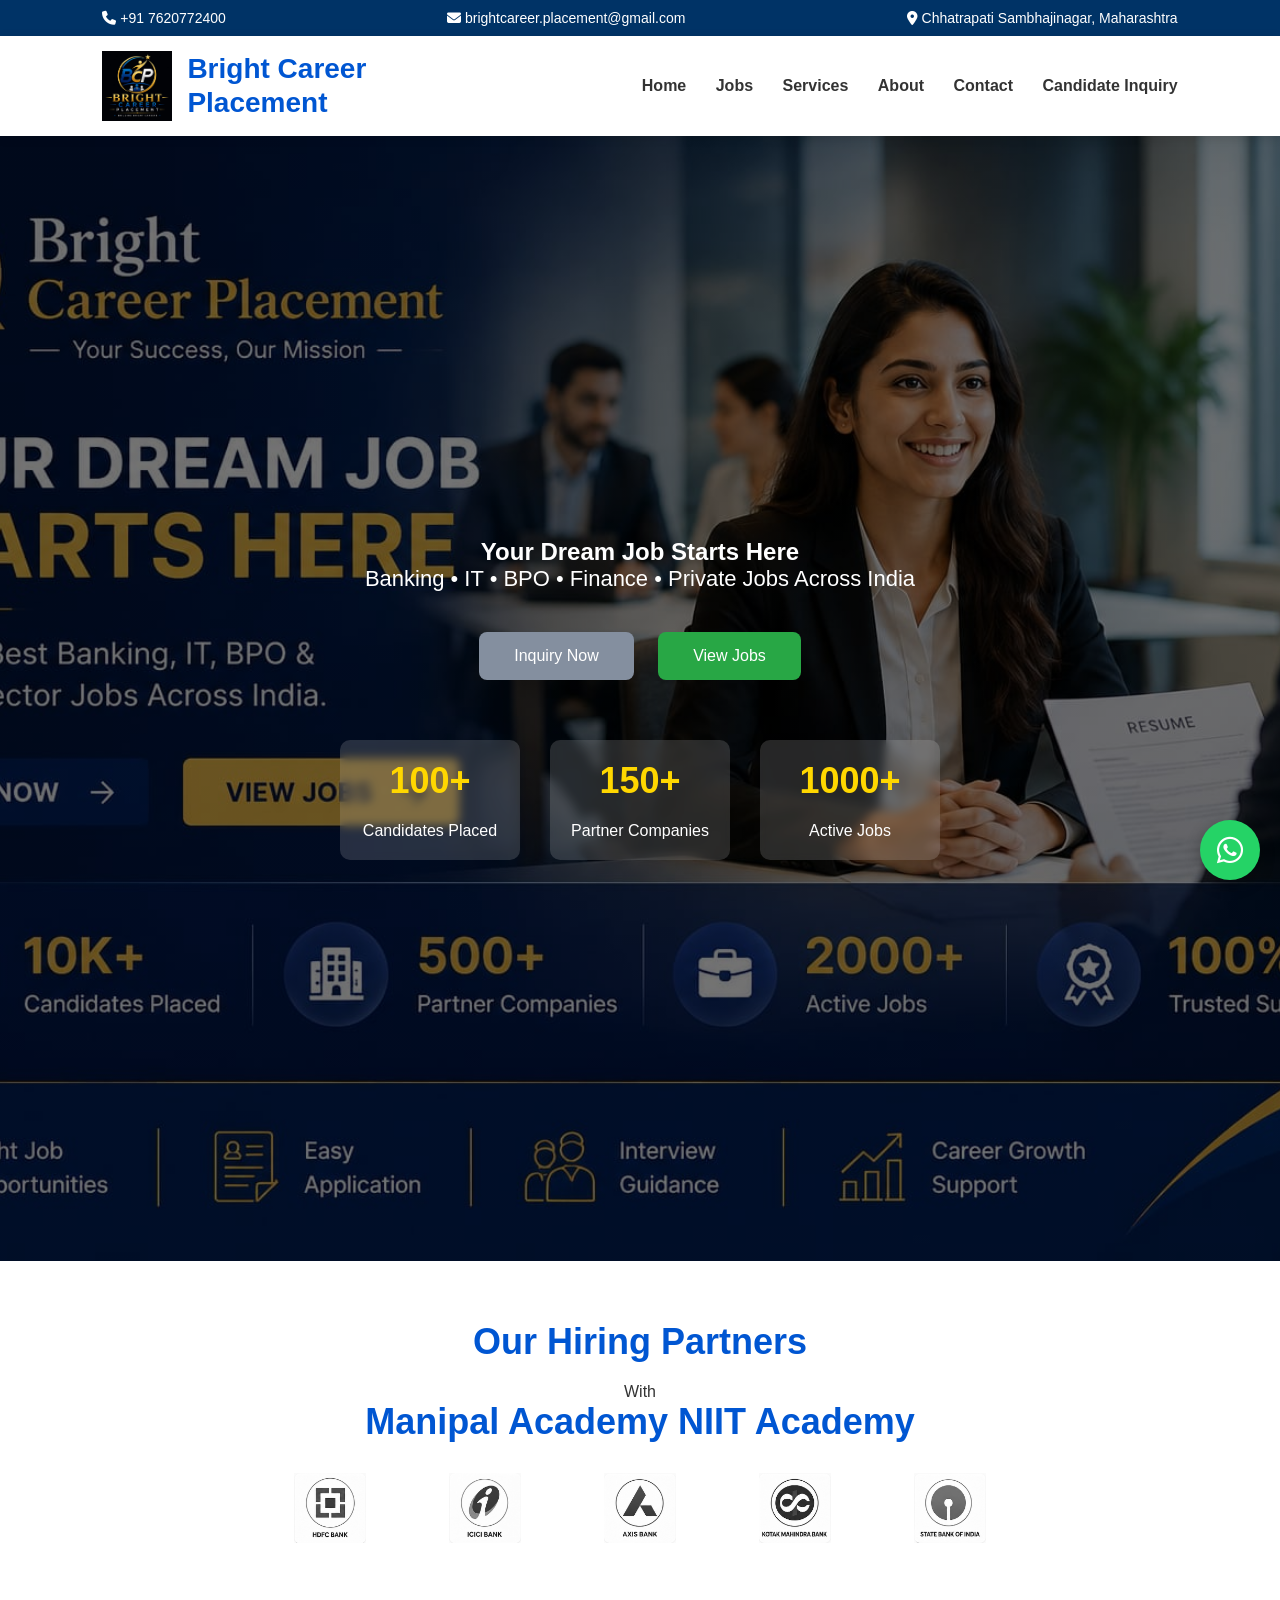
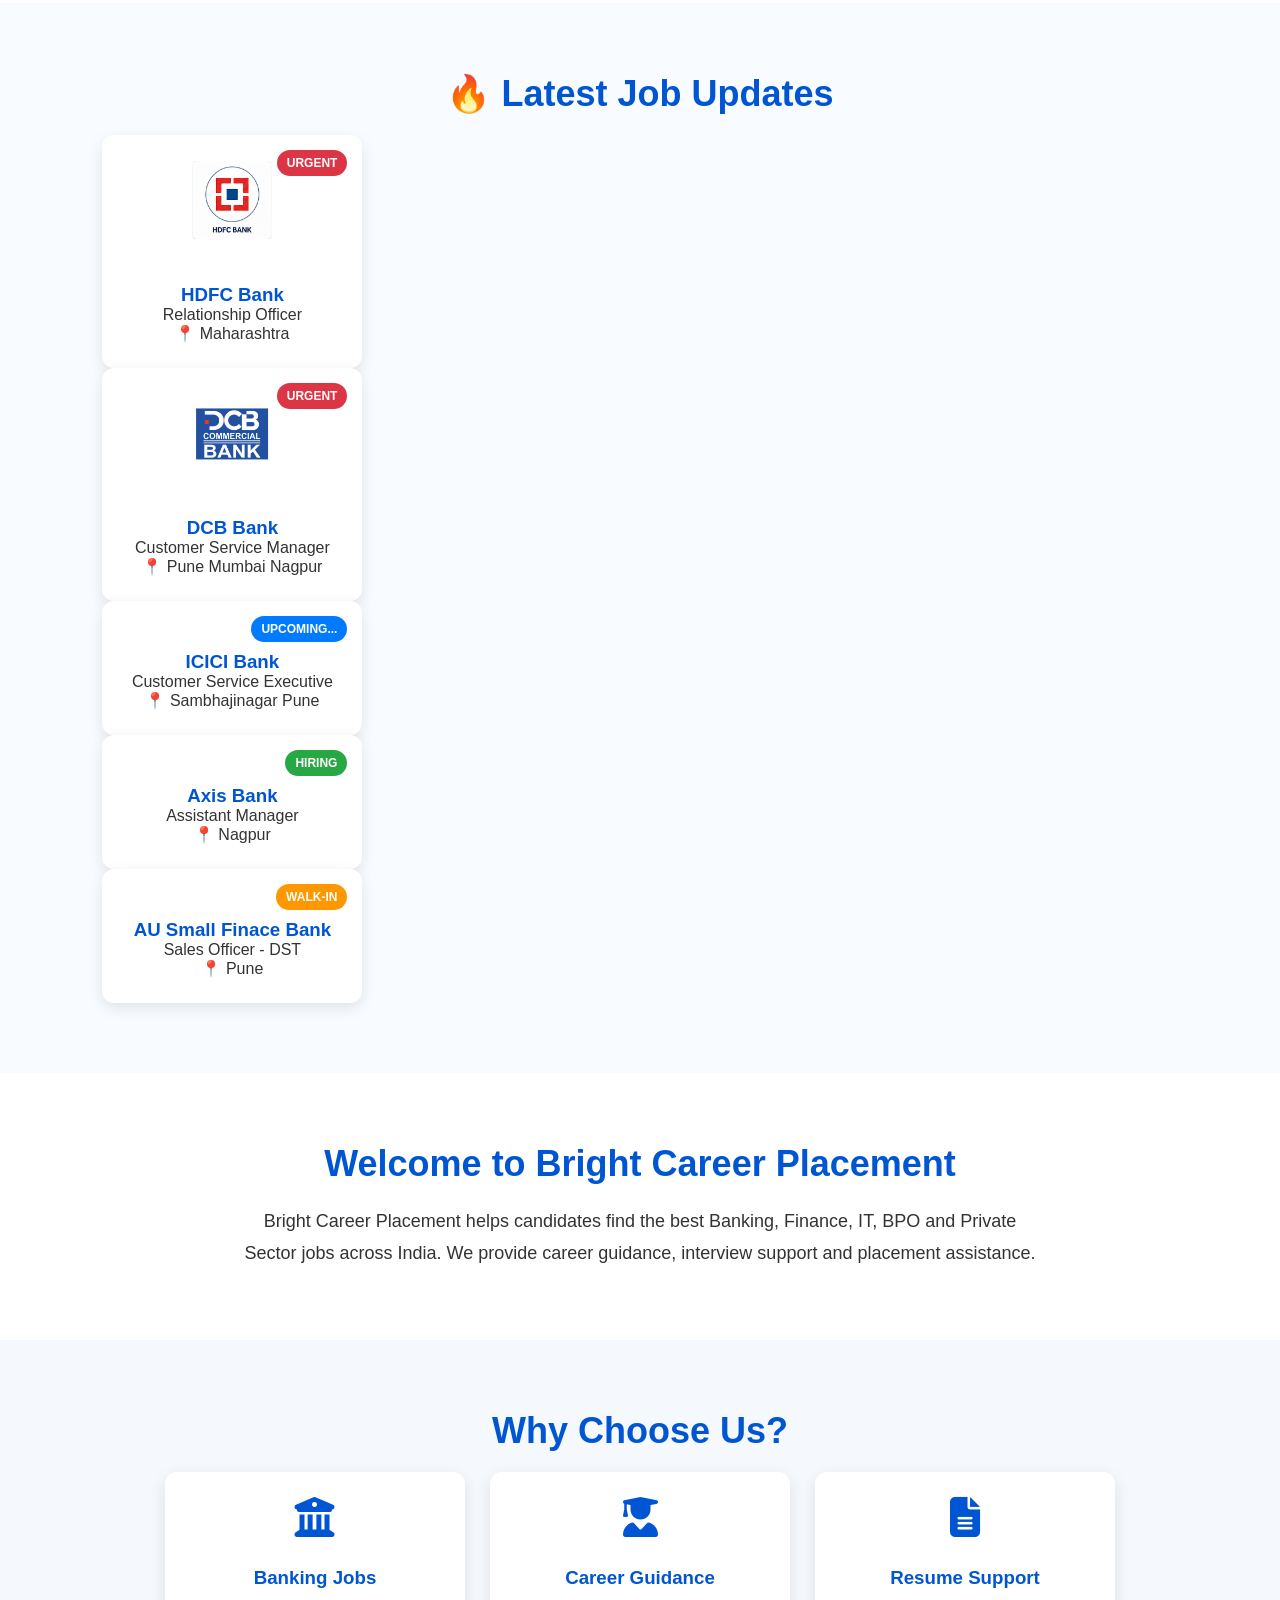
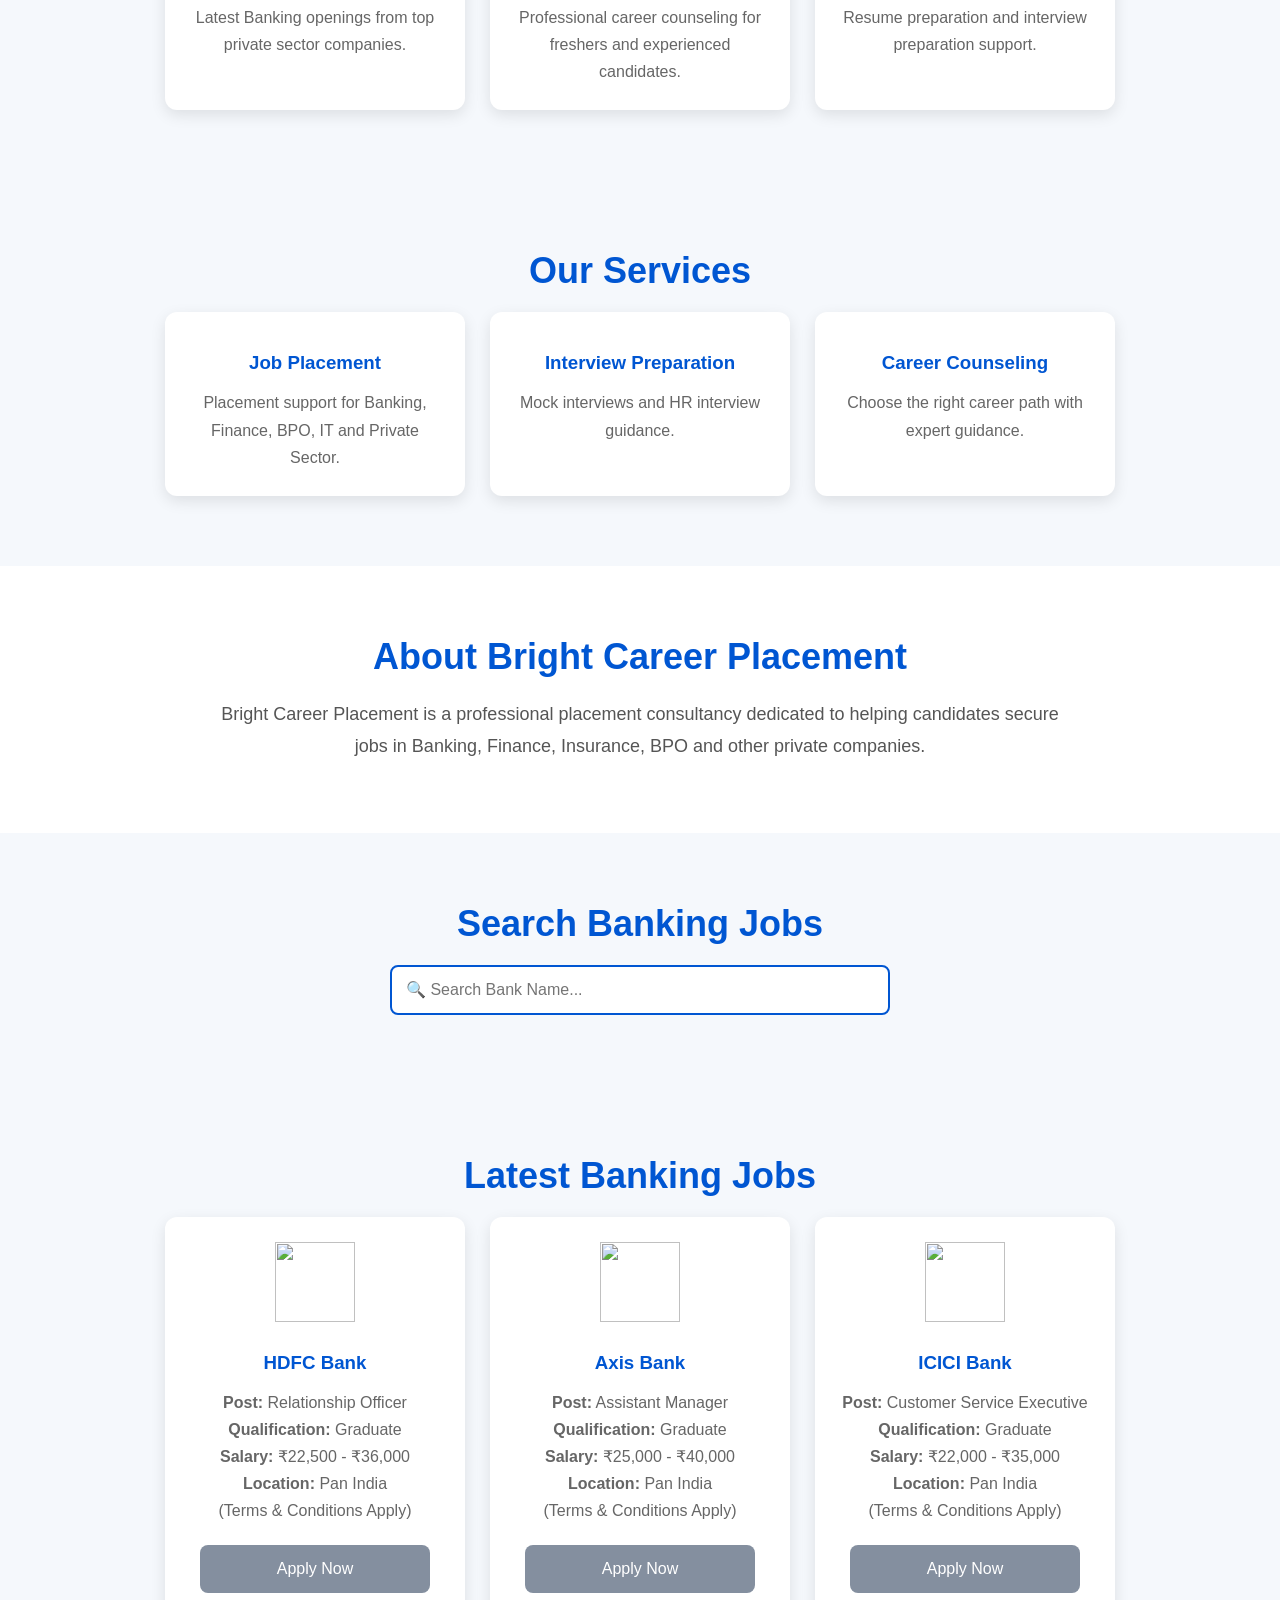
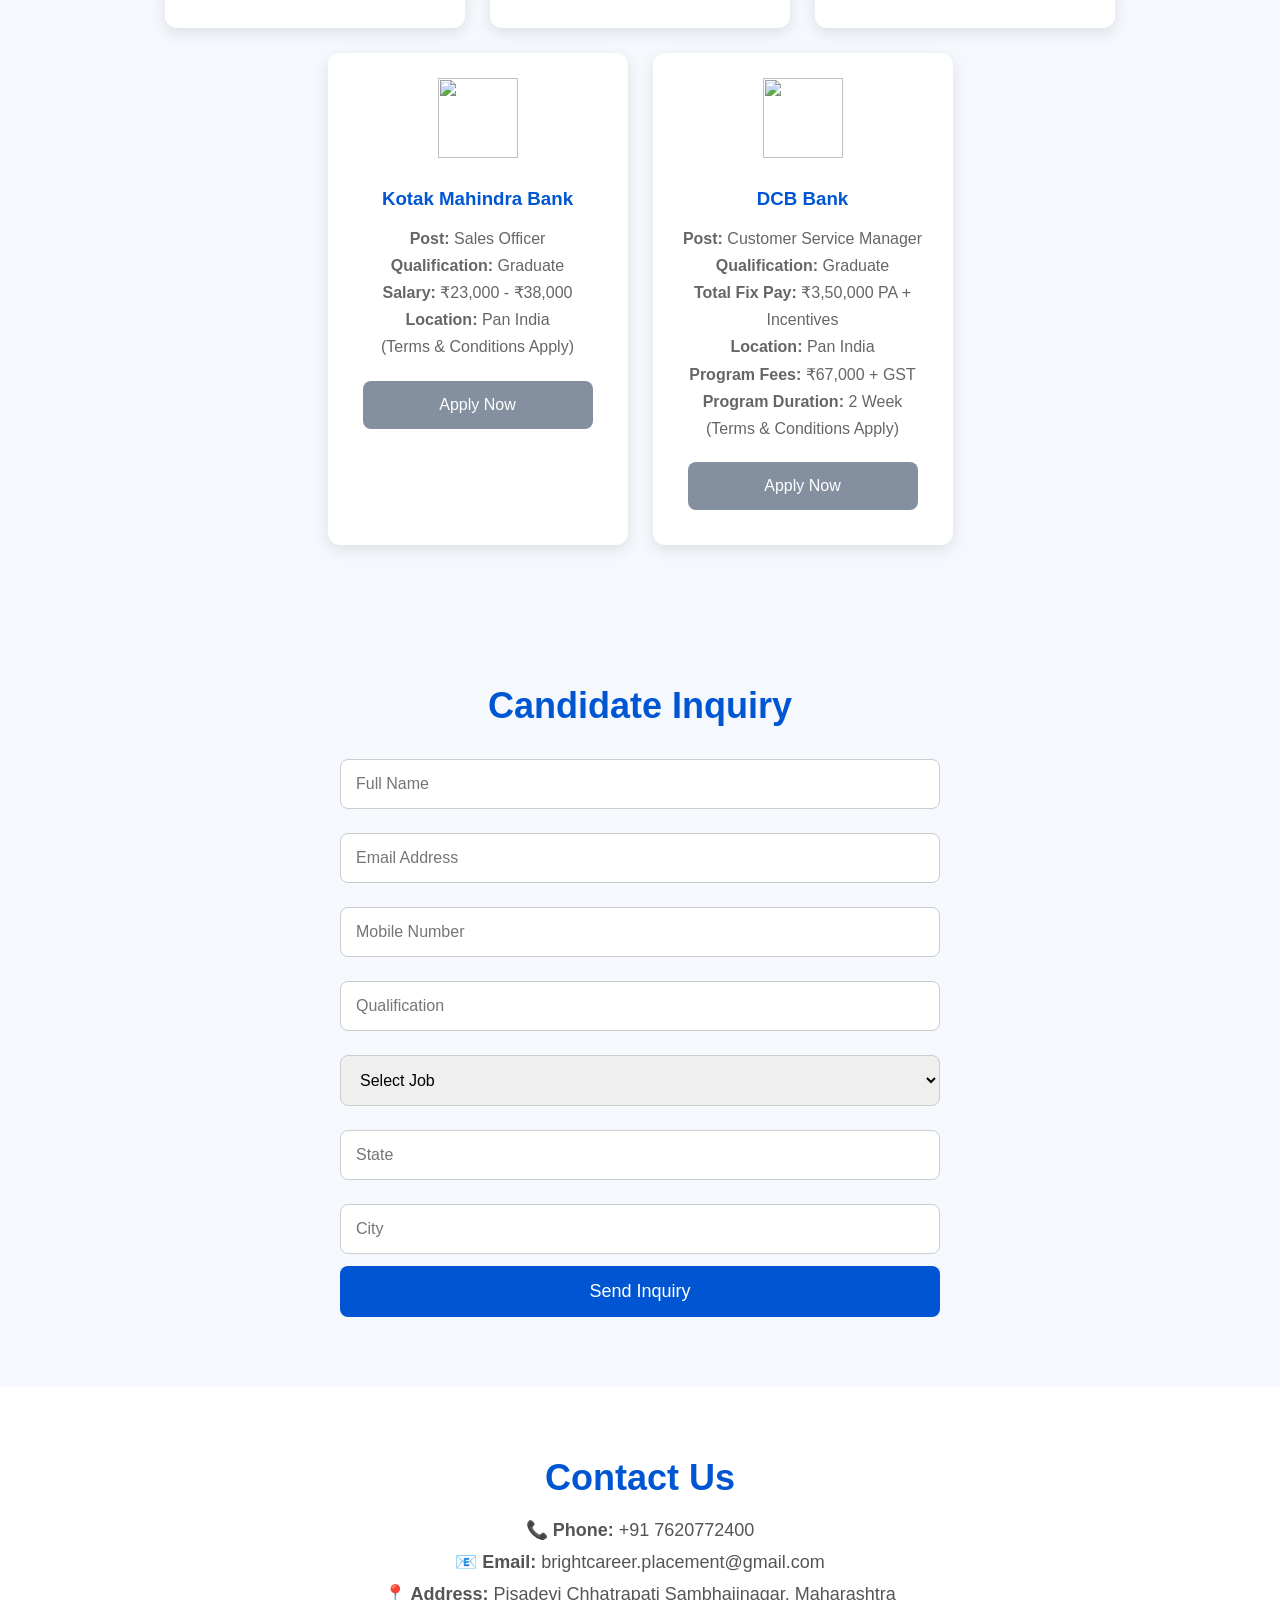
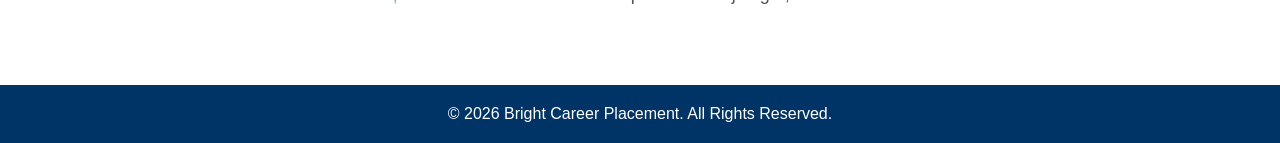
==== commit 807d3b03: "Fix HTML structure and formatting for index.html" ====
--- a/index.html
+++ b/index.html
@@ -142,10 +142,13 @@
 </div>
 
 <div class="update-card">
-<span class="badge urgent">URGENT</span>
-<h3>DCB Bank</h3>
-<p>Customer Service Manager</p>
-<p>📍 Pune Mumbai Nagpur</p>
+    <span class="badge urgent">URGENT</span>
+
+    <img src="dcb.png" class="bank-logo" alt="DCB">
+
+    <h3>DCB Bank</h3>
+    <p>Customer Service Manager</p>
+    <p>📍 Pune Mumbai Nagpur</p>
 </div>
 
 <div class="update-card">
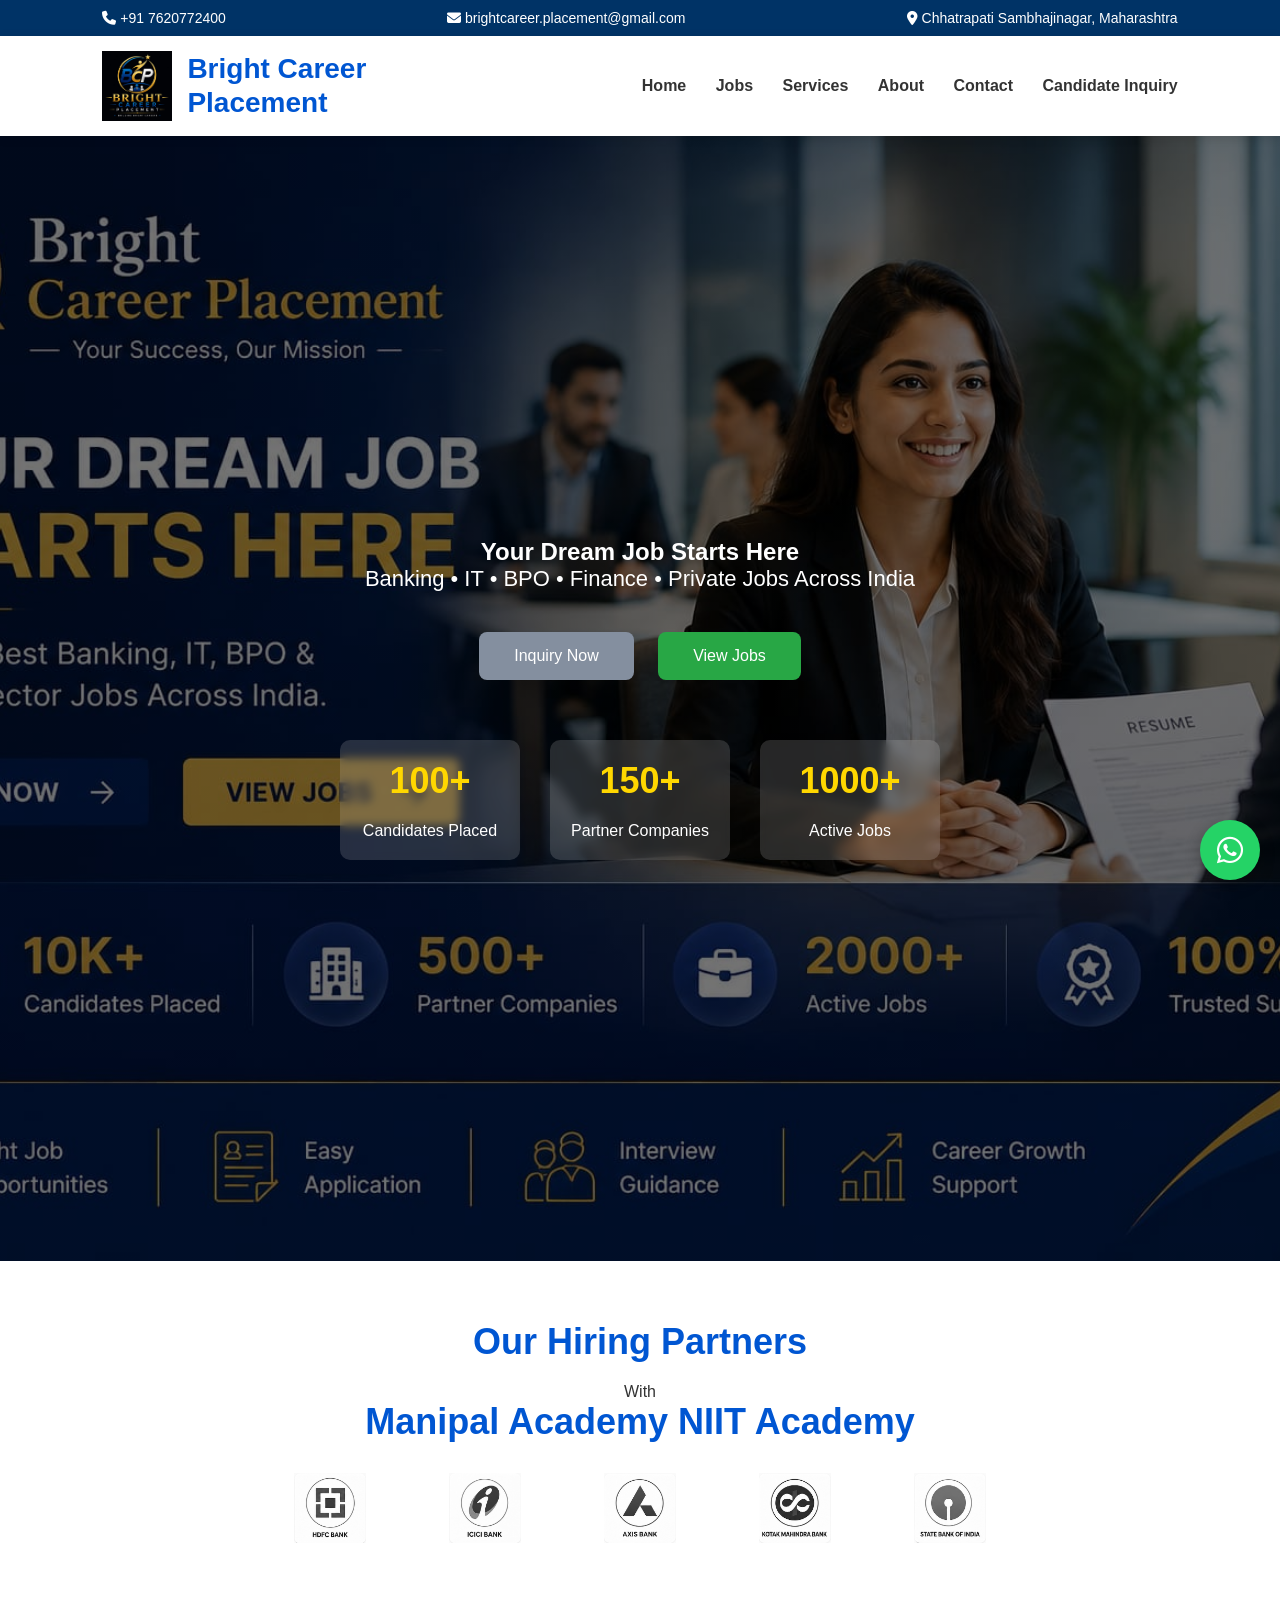
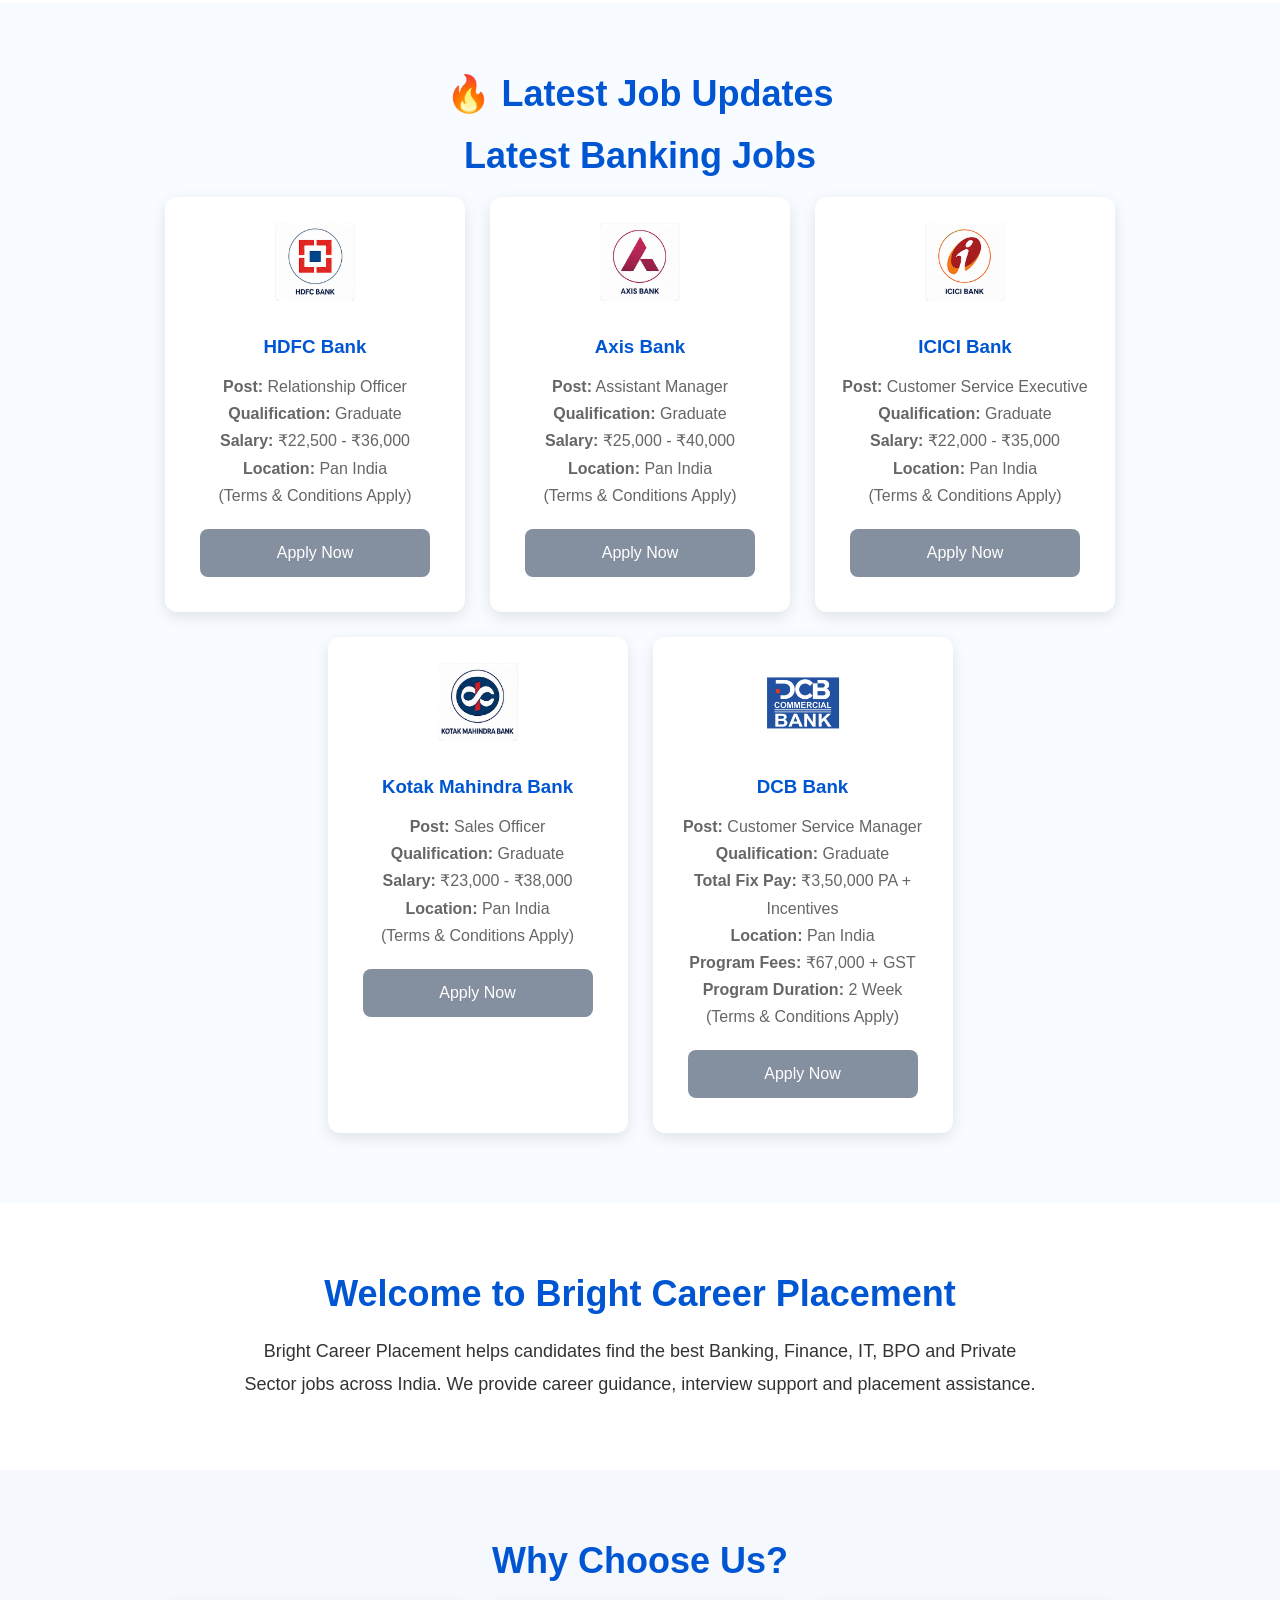
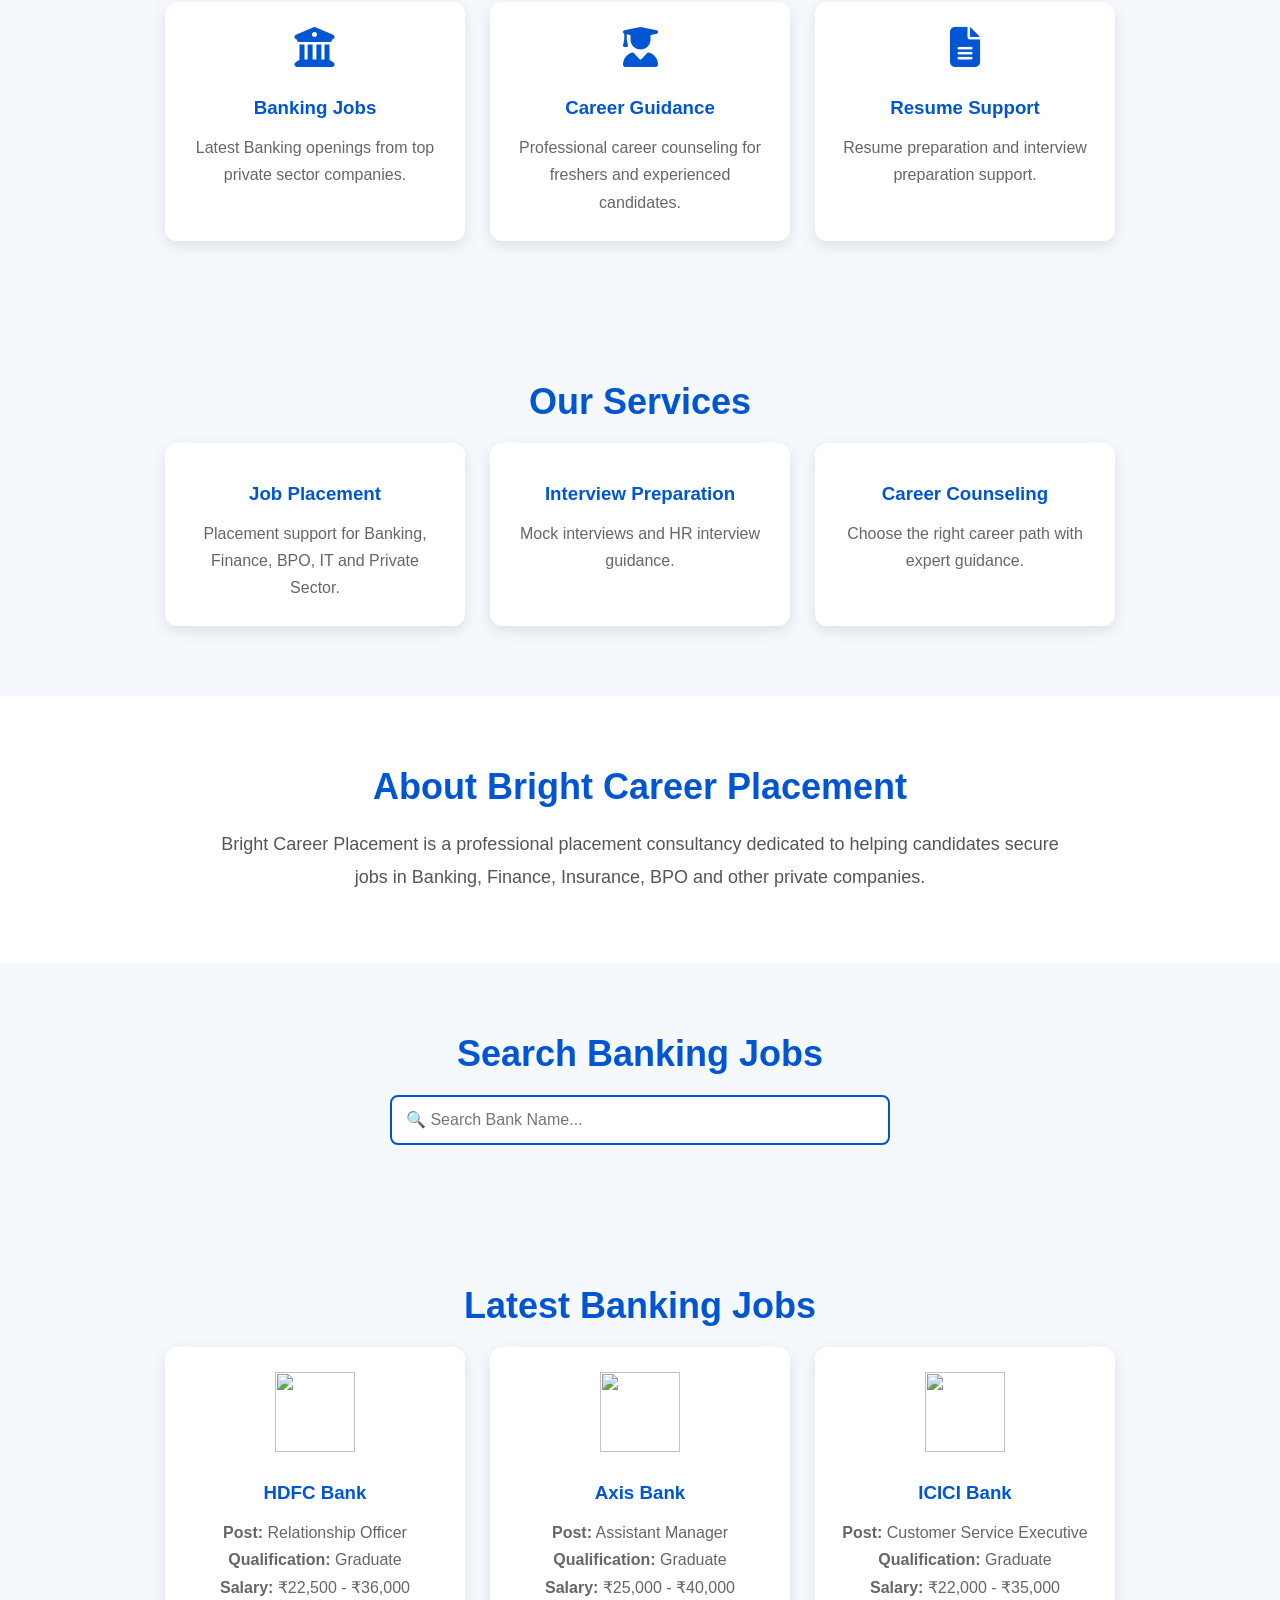
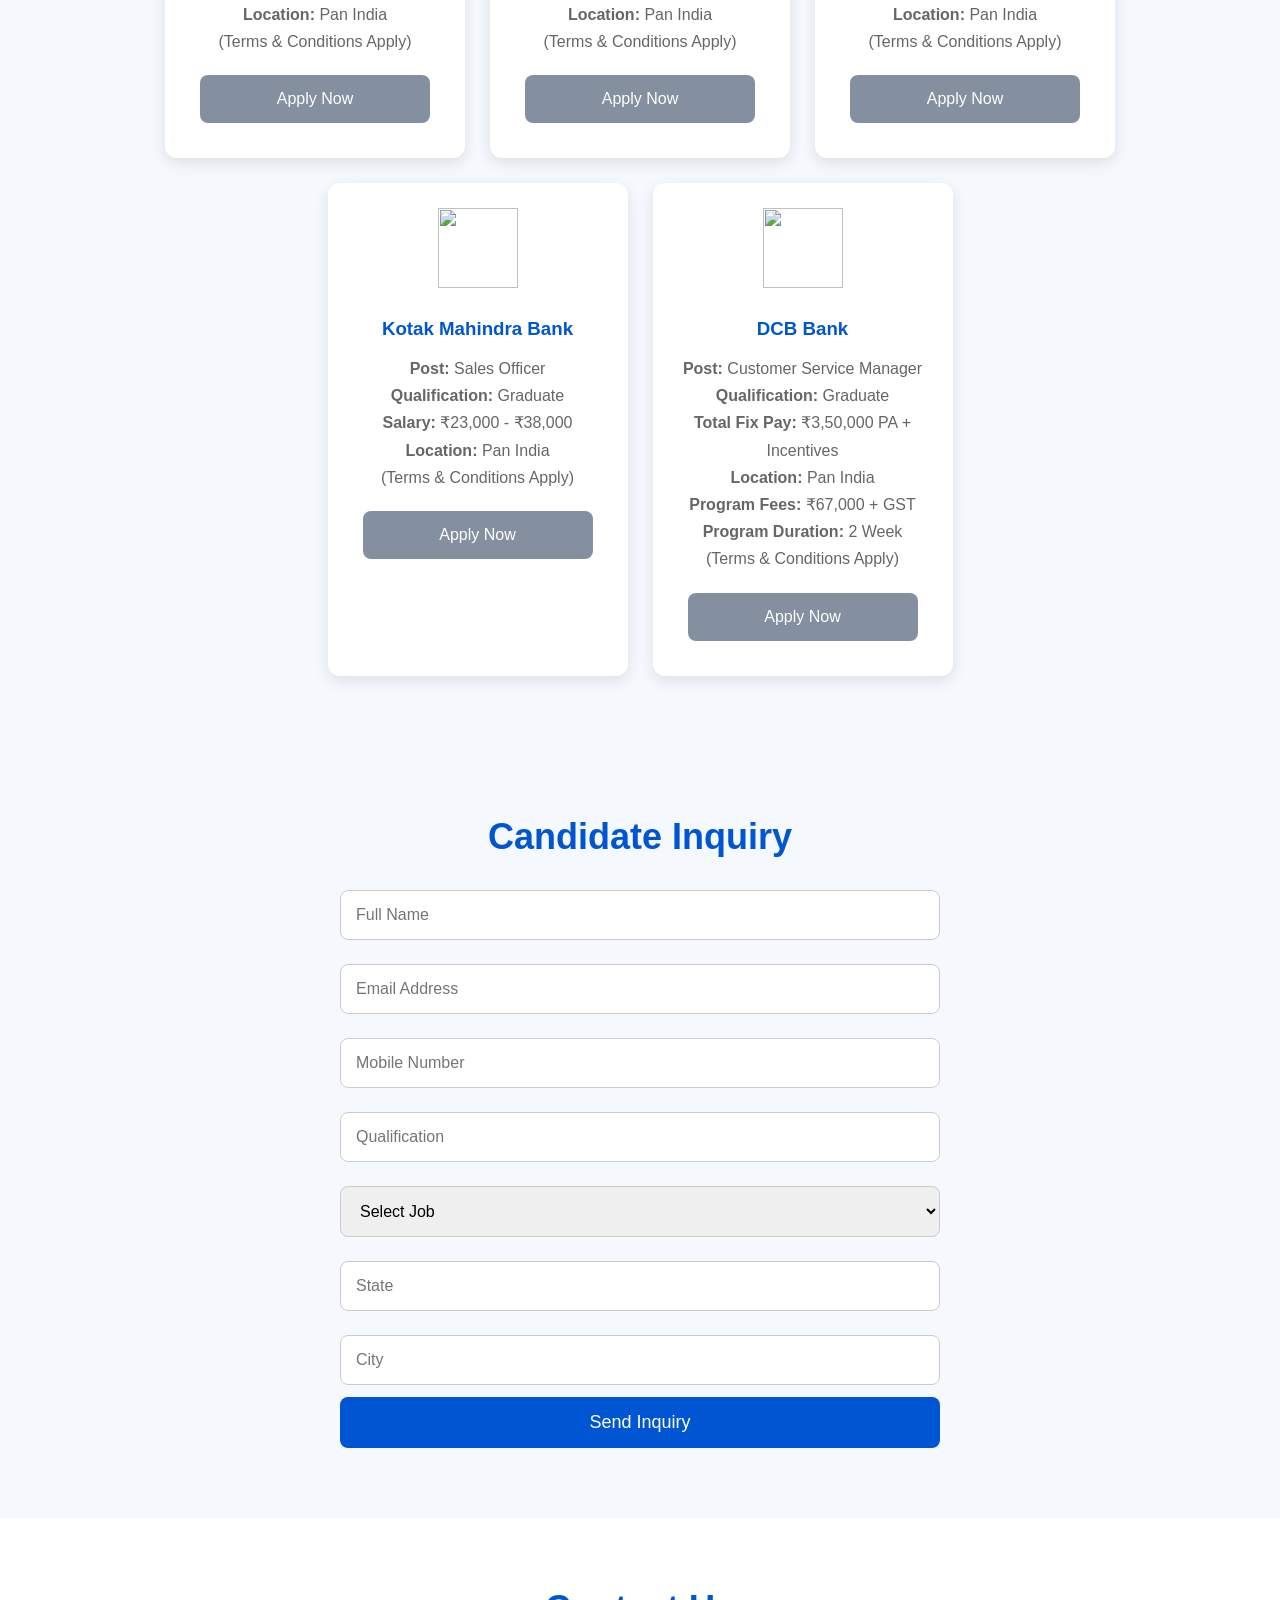
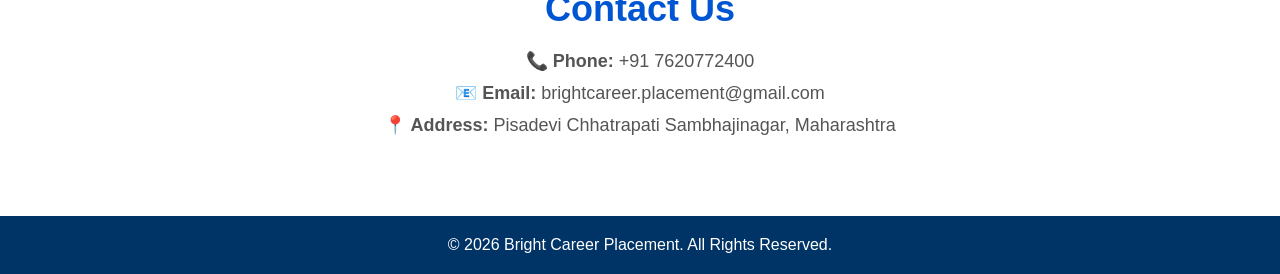
==== commit 75f5202c: "Update index.html" ====
--- a/index.html
+++ b/index.html
@@ -130,50 +130,112 @@
 <section class="latest-jobs">
 
 <h2>🔥 Latest Job Updates</h2>
-
-<div class="update-card">
-    <span class="badge urgent">URGENT</span>
-
-    <img src="hdfc.png" class="bank-logo" alt="HDFC">
-
-    <h3>HDFC Bank</h3>
-    <p>Relationship Officer</p>
-    <p>📍 Maharashtra</p>
-</div>
-
-<div class="update-card">
-    <span class="badge urgent">URGENT</span>
-
-    <img src="dcb.png" class="bank-logo" alt="DCB">
-
-    <h3>DCB Bank</h3>
-    <p>Customer Service Manager</p>
-    <p>📍 Pune Mumbai Nagpur</p>
-</div>
-
-<div class="update-card">
-<span class="badge new">UPCOMING...</span>
+<h2>Latest Banking Jobs</h2>
+
+<div class="job-box">
+
+<!-- HDFC -->
+
+<div class="job-card">
+
+<img src="hdfc.png" class="bank-logo">
+
+<h3>HDFC Bank</h3>
+
+<p><b>Post:</b> Relationship Officer</p>
+<p><b>Qualification:</b> Graduate</p>
+<p><b>Salary:</b> ₹22,500 - ₹36,000</p>
+<p><b>Location:</b> Pan India</p>
+<p>(Terms & Conditions Apply)</p>
+
+<a href="https://docs.google.com/forms/d/e/1FAIpQLSdASm98KOFmfla2lcxGC-AhvNlQDDgEaxSV036VYkno-HV7XQ/viewform" target="_blank" class="btn">
+Apply Now
+</a>
+
+</div>
+
+<!-- AXIS -->
+
+<div class="job-card">
+
+<img src="axis.png" class="bank-logo">
+
+<h3>Axis Bank</h3>
+
+<p><b>Post:</b> Assistant Manager</p>
+<p><b>Qualification:</b> Graduate</p>
+<p><b>Salary:</b> ₹25,000 - ₹40,000</p>
+<p><b>Location:</b> Pan India</p>
+<p>(Terms & Conditions Apply)</p>
+
+<a href="https://docs.google.com/forms/d/e/1FAIpQLSdASm98KOFmfla2lcxGC-AhvNlQDDgEaxSV036VYkno-HV7XQ/viewform" target="_blank" class="btn">
+Apply Now
+</a>
+
+</div>
+
+<!-- ICICI -->
+
+<div class="job-card">
+
+<img src="icici.png" class="bank-logo">
+
 <h3>ICICI Bank</h3>
-<p>Customer Service Executive</p>
-<p>📍 Sambhajinagar Pune</p>
-</div>
-
-<div class="update-card">
-<span class="badge hiring">HIRING</span>
-<h3>Axis Bank</h3>
-<p>Assistant Manager</p>
-<p>📍 Nagpur</p>
-</div>
-
-<div class="update-card">
-<span class="badge walkin">WALK-IN</span>
-<h3>AU Small Finace Bank</h3>
-<p>Sales Officer - DST</p>
-<p>📍 Pune</p>
-</div>
-
-</div>
-
+
+<p><b>Post:</b> Customer Service Executive</p>
+<p><b>Qualification:</b> Graduate</p>
+<p><b>Salary:</b> ₹22,000 - ₹35,000</p>
+<p><b>Location:</b> Pan India</p>
+<p>(Terms & Conditions Apply)</p>
+
+<a href="https://docs.google.com/forms/d/e/1FAIpQLSdASm98KOFmfla2lcxGC-AhvNlQDDgEaxSV036VYkno-HV7XQ/viewform" target="_blank" class="btn">
+Apply Now
+</a>
+
+</div>
+
+<!-- KOTAK -->
+
+<div class="job-card">
+
+<img src="kotak.png" class="bank-logo">
+
+<h3>Kotak Mahindra Bank</h3>
+
+<p><b>Post:</b> Sales Officer</p>
+<p><b>Qualification:</b> Graduate</p>
+<p><b>Salary:</b> ₹23,000 - ₹38,000</p>
+<p><b>Location:</b> Pan India</p>
+<p>(Terms & Conditions Apply)</p>
+
+<a href="https://docs.google.com/forms/d/e/1FAIpQLSdASm98KOFmfla2lcxGC-AhvNlQDDgEaxSV036VYkno-HV7XQ/viewform" target="_blank" class="btn">
+Apply Now
+</a>
+
+</div>
+
+<!-- DCB Bank -->
+
+<div class="job-card">
+
+<img src="dcb.png" class="bank-logo">
+
+<h3>DCB Bank</h3>
+
+<p><b>Post:</b> Customer Service Manager</p>
+<p><b>Qualification:</b> Graduate</p>
+<p><b>Total Fix Pay:</b> ₹3,50,000 PA + Incentives</p>
+<p><b>Location:</b> Pan India</p>
+<p><b>Program Fees:</b> ₹67,000 + GST</p>
+<p><b>Program Duration:</b> 2 Week</p>
+<p>(Terms & Conditions Apply)</p>
+
+<a href="https://docs.google.com/forms/d/e/1FAIpQLSdASm98KOFmfla2lcxGC-AhvNlQDDgEaxSV036VYkno-HV7XQ/viewform" target="_blank" class="btn">
+Apply Now
+</a>
+
+
+</div>
 </section>
 <!-- WELCOME -->
 
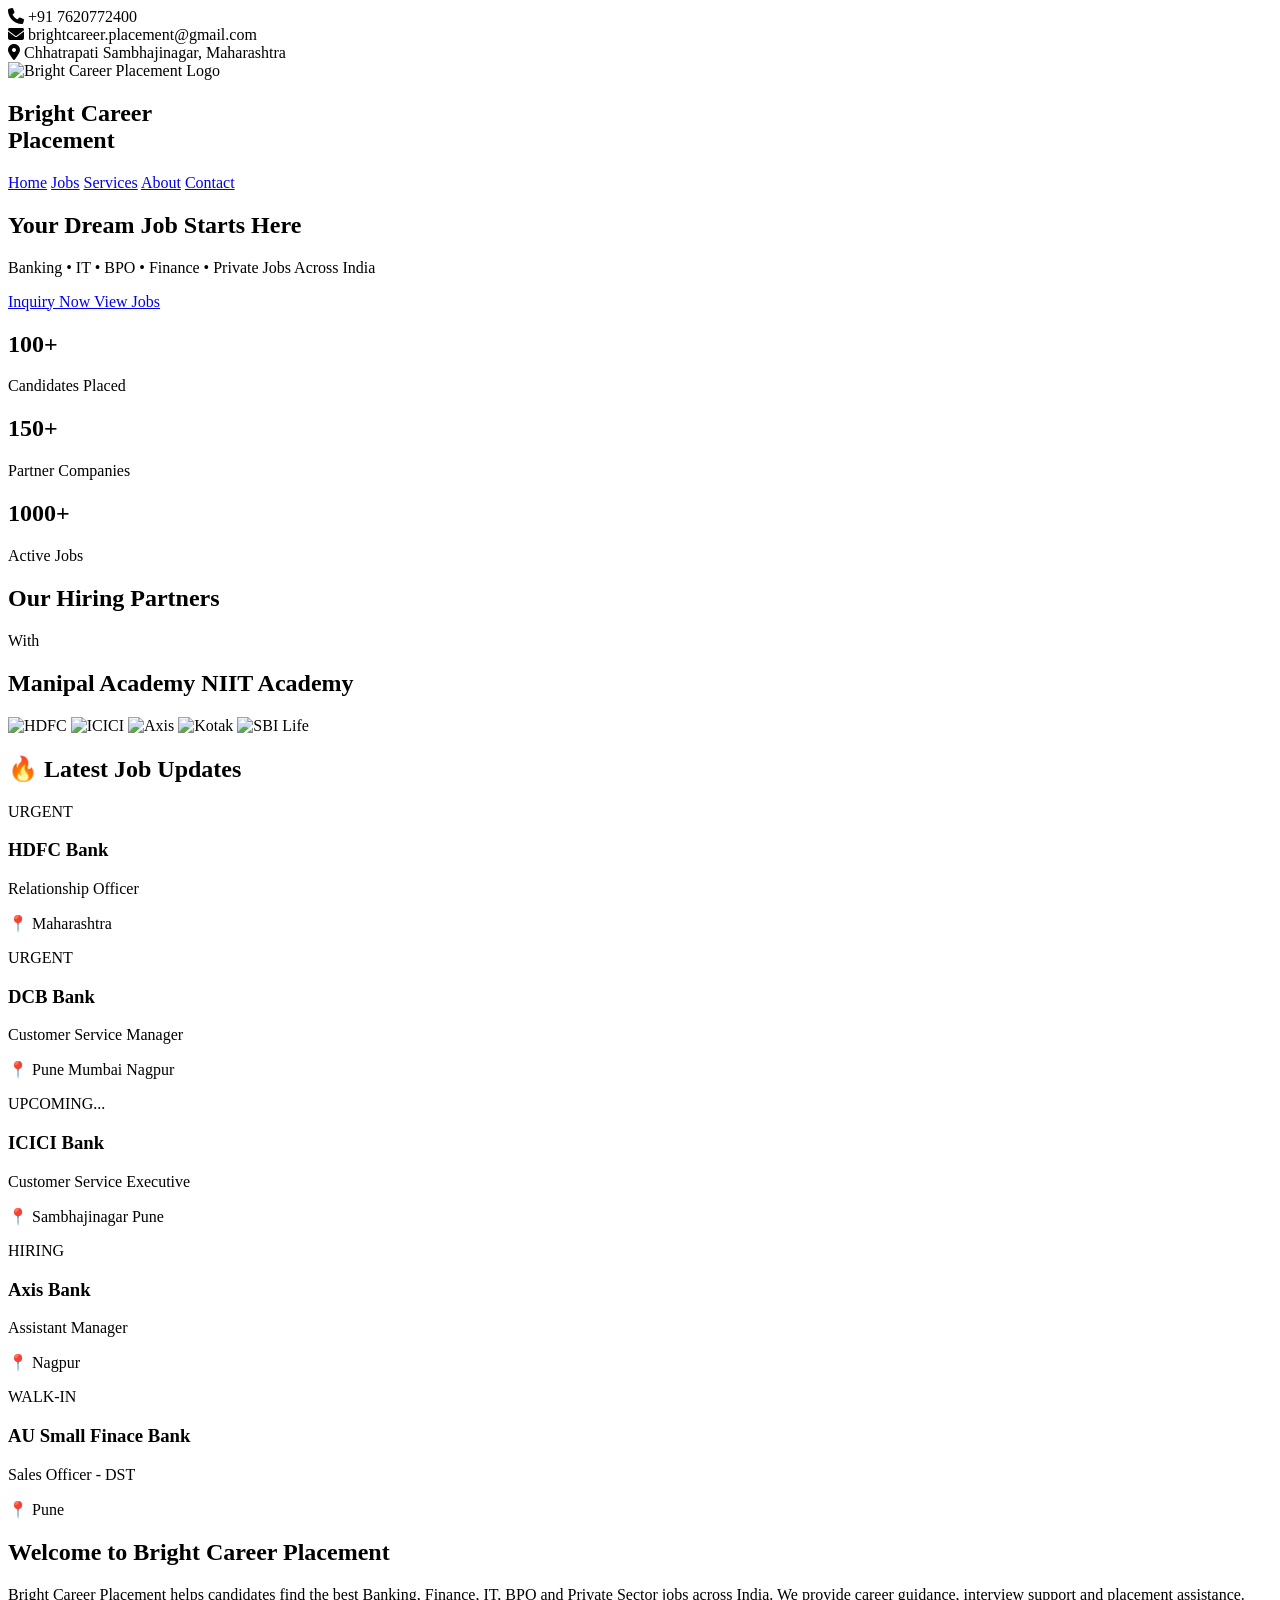
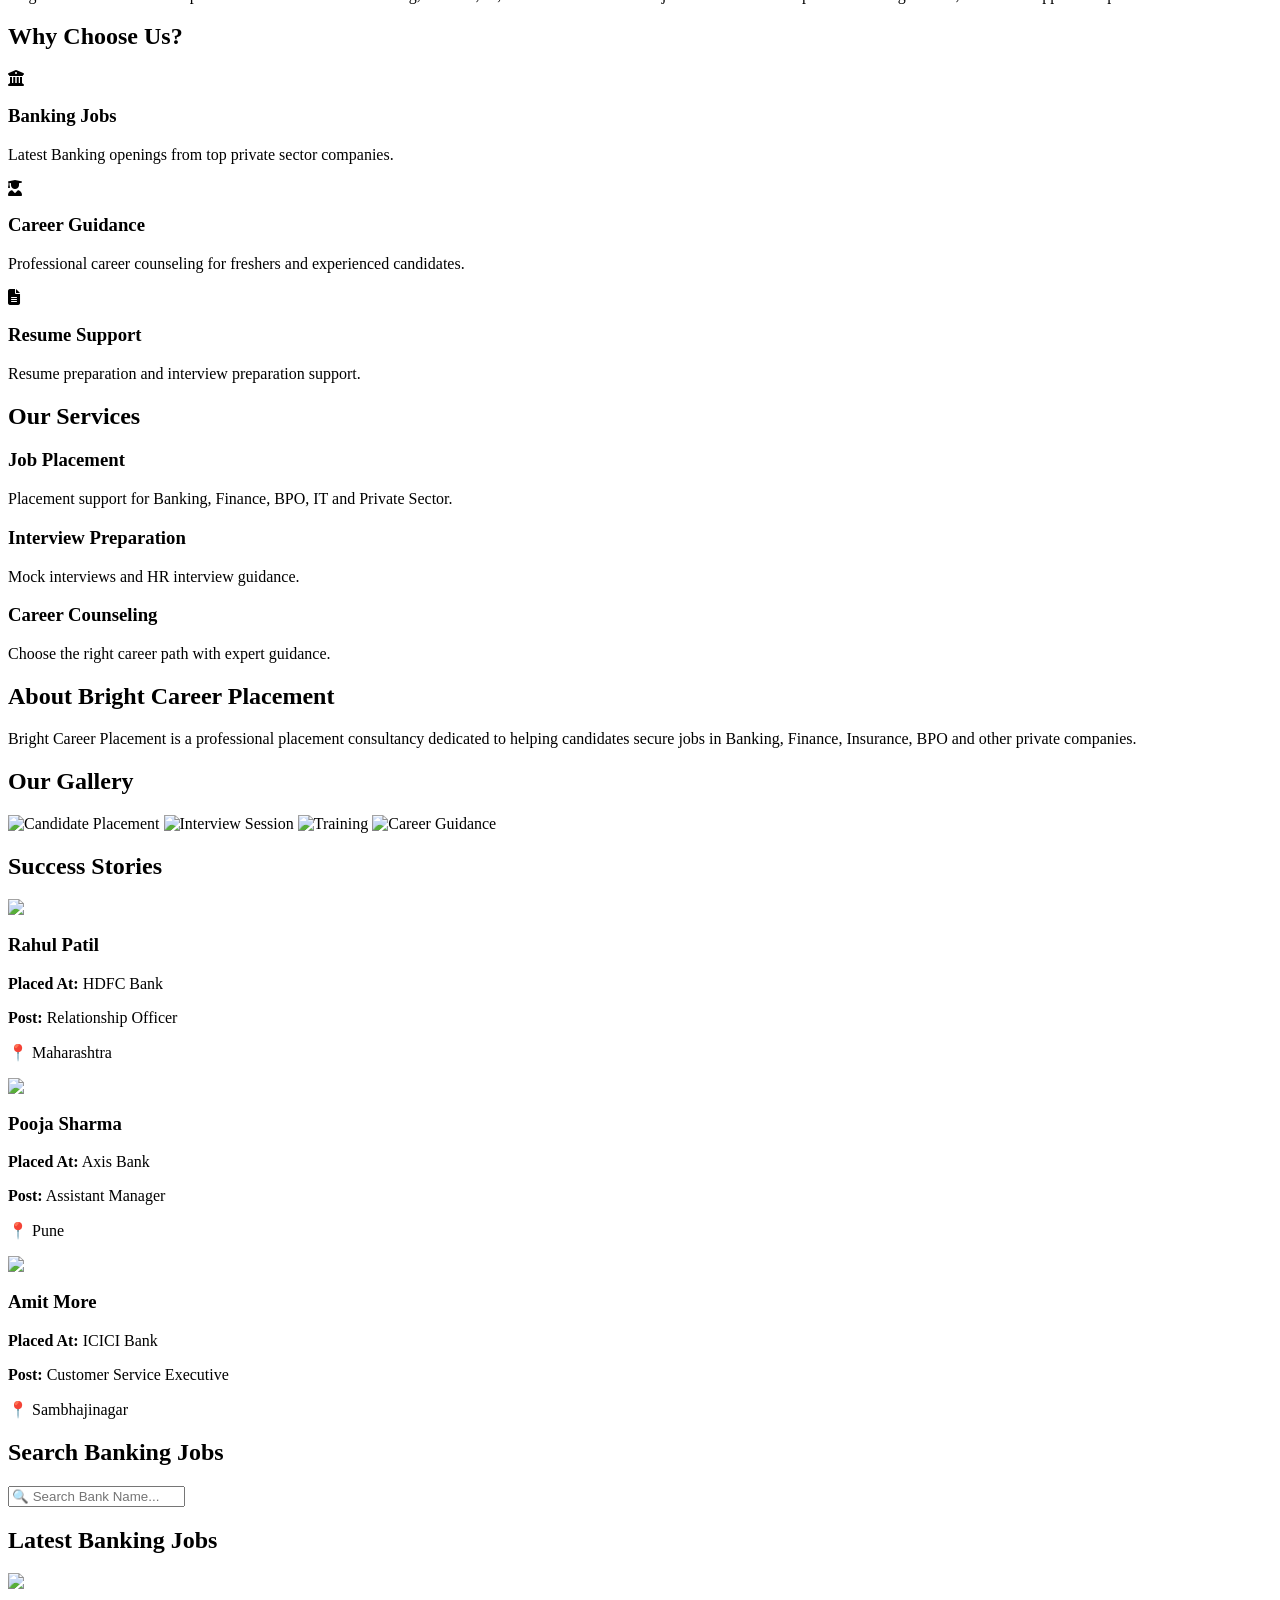
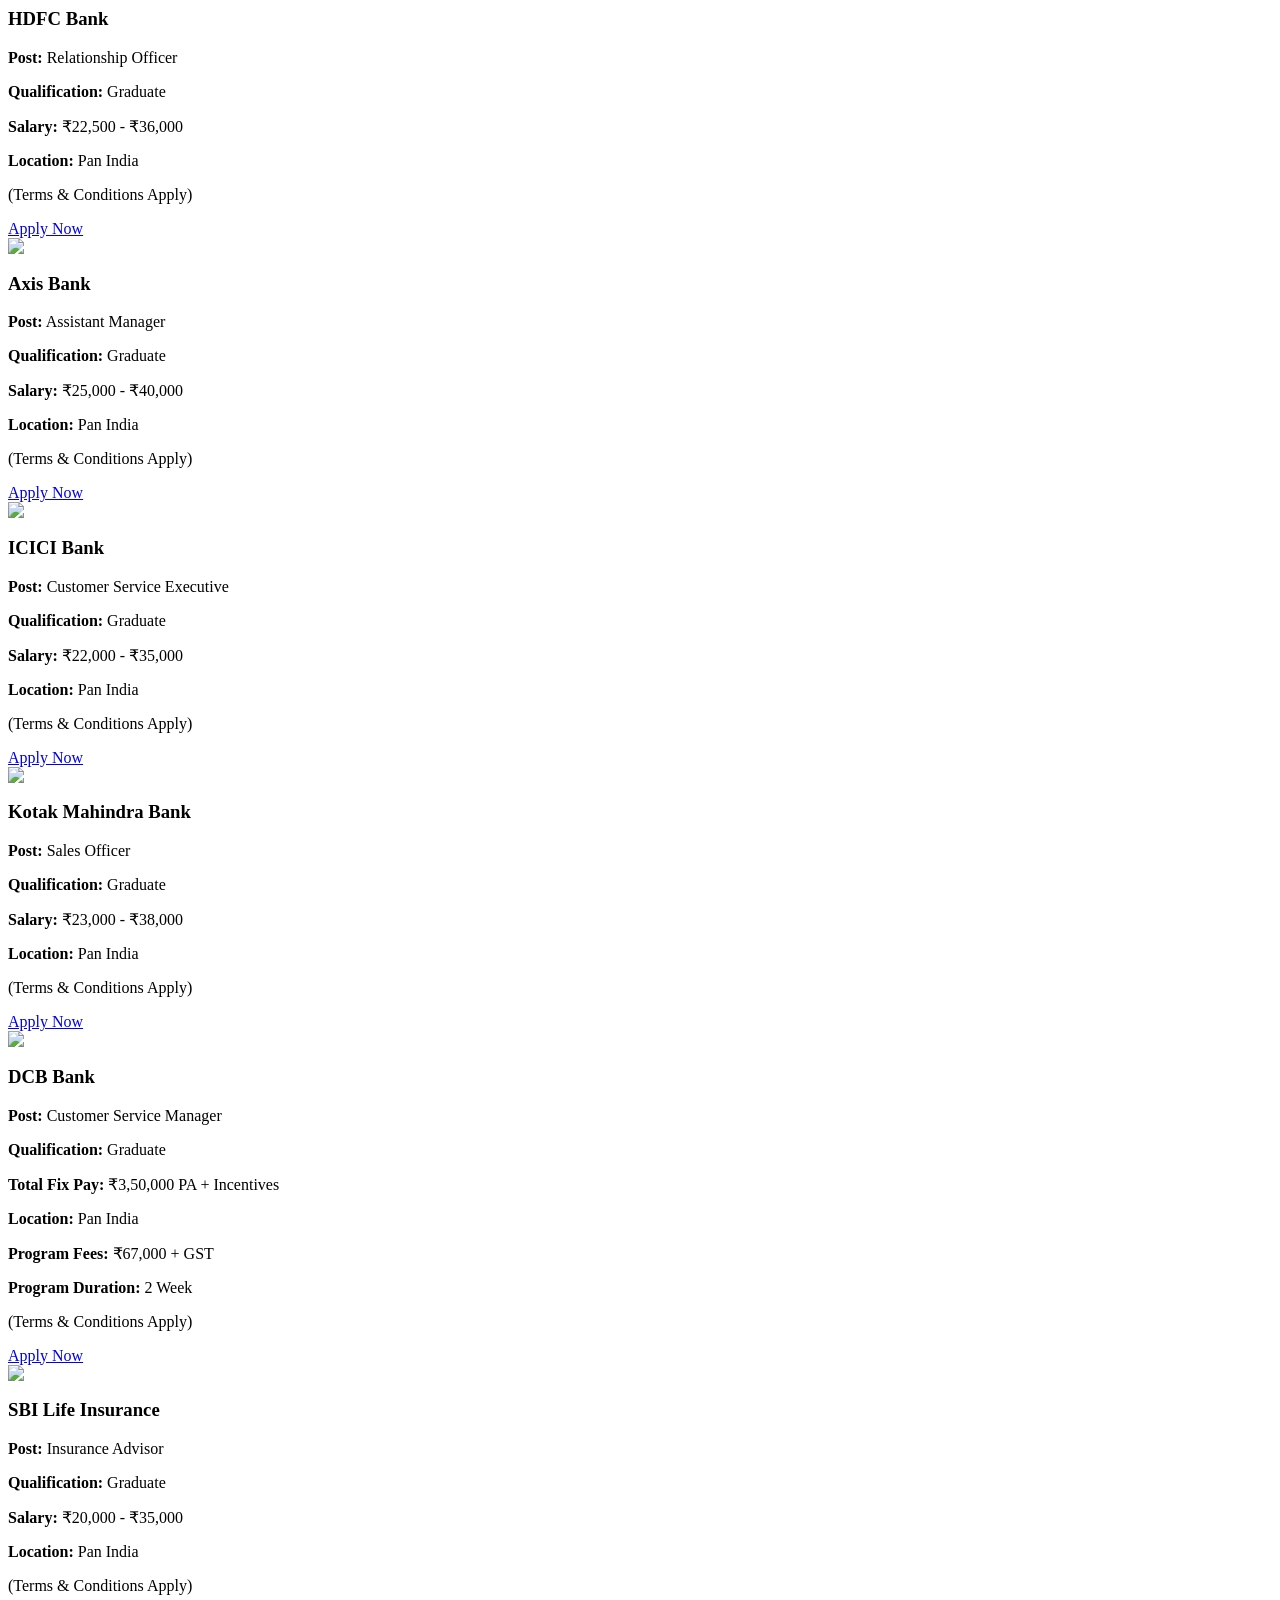
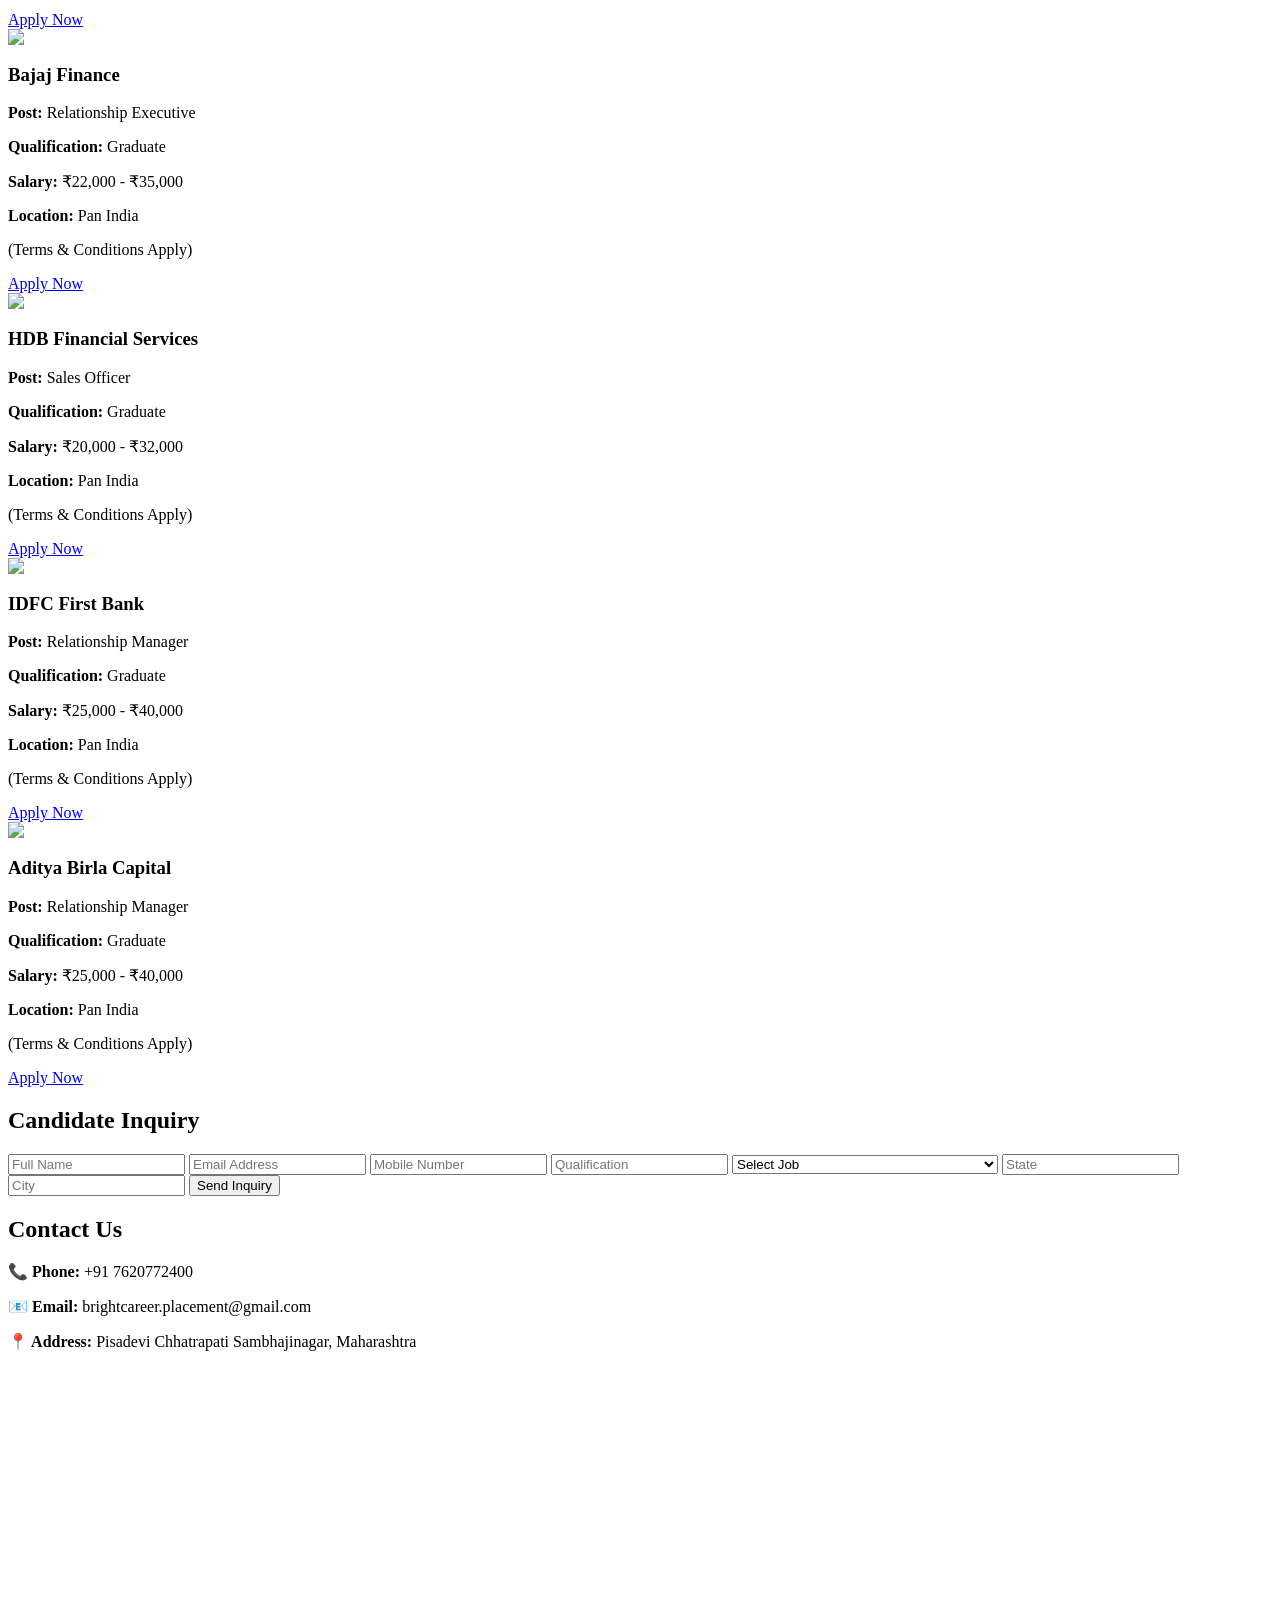
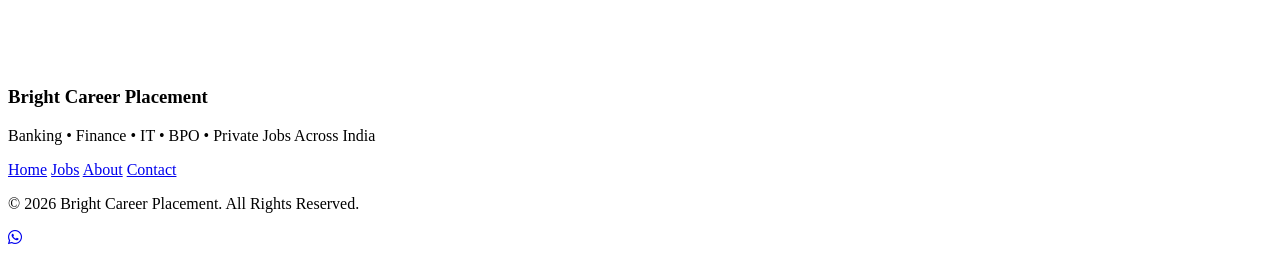
==== commit 8063da59: "Add files via upload" ====
--- a/index.html
+++ b/index.html
@@ -1,16 +1,33 @@
-<!DOCTYPE html>
-<html lang="en">
 <head>
+
     <meta charset="UTF-8">
+
     <meta name="viewport" content="width=device-width, initial-scale=1.0">
-    <title>Bright Career Placement</title>
-
-    <link rel="stylesheet" href="style.css">
+
+
+    <title>Bright Career Placement | Banking & Private Jobs</title>
+
+
+    <meta name="description" content="Bright Career Placement provides Banking, Finance, IT and Private Jobs placement services across India.">
+
+
+    <meta name="keywords" content="Bank Jobs, Banking Jobs, Private Jobs, Placement Consultancy, Maharashtra Jobs">
+
+
+    <meta name="author" content="Bright Career Placement">
+
+
+    <link rel="stylesheet" href="css/style.css">
+
 
     <link rel="stylesheet"
     href="https://cdnjs.cloudflare.com/ajax/libs/font-awesome/6.5.2/css/all.min.css">
+
+
+    <link rel="icon" type="image/png" href="images/logo.png">
+
+
 </head>
-
 <body>
 
 <!-- TOP BAR -->
@@ -40,7 +57,7 @@
 
     <div class="logo">
 
-        <img src="logo.png" alt="Bright Career Placement Logo">
+        <img src="images/logo.png" alt="Bright Career Placement Logo">
 
         <h2>
             Bright Career <br> Placement
@@ -51,11 +68,15 @@
     <nav>
 
         <a href="#home">Home</a>
+
         <a href="#jobs">Jobs</a>
+
         <a href="#services">Services</a>
+
         <a href="#about">About</a>
+
         <a href="#contact">Contact</a>
-        <a href="#apply">Candidate Inquiry</a>
+
 
     </nav>
 
@@ -116,13 +137,13 @@
 
     <div class="partner-logos">
 
-    <img src="hdfc.png" alt="HDFC">
-    <img src="icici.png" alt="ICICI">
-    <img src="axis.png" alt="Axis">
-    <img src="kotak.png" alt="Kotak">
-    <img src="sbilife.png" alt="SBI Life">
-
-</div>
+        <img src="images/hdfc.png" alt="HDFC">
+        <img src="images/icici.png" alt="ICICI">
+        <img src="images/axis.png" alt="Axis">
+        <img src="images/kotak.png" alt="Kotak">
+        <img src="images/sbilife.png" alt="SBI Life">
+
+    </div>
 
 </section>
 <!-- LATEST JOB UPDATES -->
@@ -130,112 +151,46 @@
 <section class="latest-jobs">
 
 <h2>🔥 Latest Job Updates</h2>
-<h2>Latest Banking Jobs</h2>
-
-<div class="job-box">
-
-<!-- HDFC -->
-
-<div class="job-card">
-
-<img src="hdfc.png" class="bank-logo">
-
+
+<div class="updates">
+
+<div class="update-card">
+<span class="badge urgent">URGENT</span>
 <h3>HDFC Bank</h3>
-
-<p><b>Post:</b> Relationship Officer</p>
-<p><b>Qualification:</b> Graduate</p>
-<p><b>Salary:</b> ₹22,500 - ₹36,000</p>
-<p><b>Location:</b> Pan India</p>
-<p>(Terms & Conditions Apply)</p>
-
-<a href="https://docs.google.com/forms/d/e/1FAIpQLSdASm98KOFmfla2lcxGC-AhvNlQDDgEaxSV036VYkno-HV7XQ/viewform" target="_blank" class="btn">
-Apply Now
-</a>
-
-</div>
-
-<!-- AXIS -->
-
-<div class="job-card">
-
-<img src="axis.png" class="bank-logo">
-
+<p>Relationship Officer</p>
+<p>📍 Maharashtra</p>
+</div>
+
+<div class="update-card">
+<span class="badge urgent">URGENT</span>
+<h3>DCB Bank</h3>
+<p>Customer Service Manager</p>
+<p>📍 Pune Mumbai Nagpur</p>
+</div>
+
+<div class="update-card">
+<span class="badge new">UPCOMING...</span>
+<h3>ICICI Bank</h3>
+<p>Customer Service Executive</p>
+<p>📍 Sambhajinagar Pune</p>
+</div>
+
+<div class="update-card">
+<span class="badge hiring">HIRING</span>
 <h3>Axis Bank</h3>
-
-<p><b>Post:</b> Assistant Manager</p>
-<p><b>Qualification:</b> Graduate</p>
-<p><b>Salary:</b> ₹25,000 - ₹40,000</p>
-<p><b>Location:</b> Pan India</p>
-<p>(Terms & Conditions Apply)</p>
-
-<a href="https://docs.google.com/forms/d/e/1FAIpQLSdASm98KOFmfla2lcxGC-AhvNlQDDgEaxSV036VYkno-HV7XQ/viewform" target="_blank" class="btn">
-Apply Now
-</a>
-
-</div>
-
-<!-- ICICI -->
-
-<div class="job-card">
-
-<img src="icici.png" class="bank-logo">
-
-<h3>ICICI Bank</h3>
-
-<p><b>Post:</b> Customer Service Executive</p>
-<p><b>Qualification:</b> Graduate</p>
-<p><b>Salary:</b> ₹22,000 - ₹35,000</p>
-<p><b>Location:</b> Pan India</p>
-<p>(Terms & Conditions Apply)</p>
-
-<a href="https://docs.google.com/forms/d/e/1FAIpQLSdASm98KOFmfla2lcxGC-AhvNlQDDgEaxSV036VYkno-HV7XQ/viewform" target="_blank" class="btn">
-Apply Now
-</a>
-
-</div>
-
-<!-- KOTAK -->
-
-<div class="job-card">
-
-<img src="kotak.png" class="bank-logo">
-
-<h3>Kotak Mahindra Bank</h3>
-
-<p><b>Post:</b> Sales Officer</p>
-<p><b>Qualification:</b> Graduate</p>
-<p><b>Salary:</b> ₹23,000 - ₹38,000</p>
-<p><b>Location:</b> Pan India</p>
-<p>(Terms & Conditions Apply)</p>
-
-<a href="https://docs.google.com/forms/d/e/1FAIpQLSdASm98KOFmfla2lcxGC-AhvNlQDDgEaxSV036VYkno-HV7XQ/viewform" target="_blank" class="btn">
-Apply Now
-</a>
-
-</div>
-
-<!-- DCB Bank -->
-
-<div class="job-card">
-
-<img src="dcb.png" class="bank-logo">
-
-<h3>DCB Bank</h3>
-
-<p><b>Post:</b> Customer Service Manager</p>
-<p><b>Qualification:</b> Graduate</p>
-<p><b>Total Fix Pay:</b> ₹3,50,000 PA + Incentives</p>
-<p><b>Location:</b> Pan India</p>
-<p><b>Program Fees:</b> ₹67,000 + GST</p>
-<p><b>Program Duration:</b> 2 Week</p>
-<p>(Terms & Conditions Apply)</p>
-
-<a href="https://docs.google.com/forms/d/e/1FAIpQLSdASm98KOFmfla2lcxGC-AhvNlQDDgEaxSV036VYkno-HV7XQ/viewform" target="_blank" class="btn">
-Apply Now
-</a>
-
-
-</div>
+<p>Assistant Manager</p>
+<p>📍 Nagpur</p>
+</div>
+
+<div class="update-card">
+<span class="badge walkin">WALK-IN</span>
+<h3>AU Small Finace Bank</h3>
+<p>Sales Officer - DST</p>
+<p>📍 Pune</p>
+</div>
+
+</div>
+
 </section>
 <!-- WELCOME -->
 
@@ -323,6 +278,84 @@
     </p>
 
 </section>
+<!-- GALLERY -->
+
+<section class="gallery">
+
+<h2>Our Gallery</h2>
+
+<div class="gallery-box">
+
+    <img src="images/gallery1.jpg" alt="Candidate Placement">
+
+    <img src="images/gallery2.jpg" alt="Interview Session">
+
+    <img src="images/gallery3.jpg" alt="Training">
+
+    <img src="images/gallery4.jpg" alt="Career Guidance">
+
+</div>
+
+</section>
+<!-- SUCCESS STORIES -->
+
+<section class="success">
+
+<h2>Success Stories</h2>
+
+<div class="success-box">
+
+
+<div class="success-card">
+
+<img src="images/user1.jpg">
+
+<h3>Rahul Patil</h3>
+
+<p><b>Placed At:</b> HDFC Bank</p>
+
+<p><b>Post:</b> Relationship Officer</p>
+
+<p>📍 Maharashtra</p>
+
+</div>
+
+
+
+<div class="success-card">
+
+<img src="images/user2.jpg">
+
+<h3>Pooja Sharma</h3>
+
+<p><b>Placed At:</b> Axis Bank</p>
+
+<p><b>Post:</b> Assistant Manager</p>
+
+<p>📍 Pune</p>
+
+</div>
+
+
+
+<div class="success-card">
+
+<img src="images/user3.jpg">
+
+<h3>Amit More</h3>
+
+<p><b>Placed At:</b> ICICI Bank</p>
+
+<p><b>Post:</b> Customer Service Executive</p>
+
+<p>📍 Sambhajinagar</p>
+
+</div>
+
+
+</div>
+
+</section>
 <!-- SEARCH JOB -->
 
 <section class="search-section">
@@ -449,6 +482,119 @@
 </a>
 
 </div>
+<!-- SBI LIFE -->
+
+<div class="job-card">
+
+<img src="images/sbilife.png" class="bank-logo">
+
+<h3>SBI Life Insurance</h3>
+
+<p><b>Post:</b> Insurance Advisor</p>
+
+<p><b>Qualification:</b> Graduate</p>
+
+<p><b>Salary:</b> ₹20,000 - ₹35,000</p>
+
+<p><b>Location:</b> Pan India</p>
+
+<p>(Terms & Conditions Apply)</p>
+
+<a href="https://docs.google.com/forms/d/e/1FAIpQLSdASm98KOFmfla2lcxGC-AhvNlQDDgEaxSV036VYkno-HV7XQ/viewform" target="_blank" class="btn">
+Apply Now
+</a>
+
+</div>
+<!-- BAJAJ FINANCE -->
+
+<div class="job-card">
+
+<img src="images/bajaj.png" class="bank-logo">
+
+<h3>Bajaj Finance</h3>
+
+<p><b>Post:</b> Relationship Executive</p>
+
+<p><b>Qualification:</b> Graduate</p>
+
+<p><b>Salary:</b> ₹22,000 - ₹35,000</p>
+
+<p><b>Location:</b> Pan India</p>
+
+<p>(Terms & Conditions Apply)</p>
+
+<a href="https://docs.google.com/forms/d/e/1FAIpQLSdASm98KOFmfla2lcxGC-AhvNlQDDgEaxSV036VYkno-HV7XQ/viewform" target="_blank" class="btn">
+Apply Now
+</a>
+
+</div>
+<!-- HDB FINANCIAL -->
+
+<div class="job-card">
+
+<img src="images/hdb.png" class="bank-logo">
+
+<h3>HDB Financial Services</h3>
+
+<p><b>Post:</b> Sales Officer</p>
+
+<p><b>Qualification:</b> Graduate</p>
+
+<p><b>Salary:</b> ₹20,000 - ₹32,000</p>
+
+<p><b>Location:</b> Pan India</p>
+
+<p>(Terms & Conditions Apply)</p>
+
+<a href="https://docs.google.com/forms/d/e/1FAIpQLSdASm98KOFmfla2lcxGC-AhvNlQDDgEaxSV036VYkno-HV7XQ/viewform" target="_blank" class="btn">
+Apply Now
+</a>
+
+</div>
+<!-- IDFC FIRST BANK -->
+
+<div class="job-card">
+
+<img src="images/idfc.png" class="bank-logo">
+
+<h3>IDFC First Bank</h3>
+
+<p><b>Post:</b> Relationship Manager</p>
+
+<p><b>Qualification:</b> Graduate</p>
+
+<p><b>Salary:</b> ₹25,000 - ₹40,000</p>
+
+<p><b>Location:</b> Pan India</p>
+
+<p>(Terms & Conditions Apply)</p>
+
+<a href="https://docs.google.com/forms/d/e/1FAIpQLSdASm98KOFmfla2lcxGC-AhvNlQDDgEaxSV036VYkno-HV7XQ/viewform" target="_blank" class="btn">
+Apply Now
+</a>
+
+</div>
+<!-- ADITYA BIRLA CAPITAL -->
+
+<div class="job-card">
+
+<img src="images/adityabirla.png" class="bank-logo">
+
+<h3>Aditya Birla Capital</h3>
+
+<p><b>Post:</b> Relationship Manager</p>
+
+<p><b>Qualification:</b> Graduate</p>
+
+<p><b>Salary:</b> ₹25,000 - ₹40,000</p>
+
+<p><b>Location:</b> Pan India</p>
+
+<p>(Terms & Conditions Apply)</p>
+
+<a href="https://docs.google.com/forms/d/e/1FAIpQLSdASm98KOFmfla2lcxGC-AhvNlQDDgEaxSV036VYkno-HV7XQ/viewform" target="_blank" class="btn">
+Apply Now
+</a>
 
 </div>
 
@@ -509,19 +655,56 @@
 
     <p><strong>📍 Address:</strong> Pisadevi Chhatrapati Sambhajinagar, Maharashtra</p>
 
-</section>
-
+
+    <div class="map">
+
+        <iframe 
+        src="https://www.google.com/maps?q=Pisadevi%20Chhatrapati%20Sambhajinagar%20Maharashtra&output=embed"
+        width="100%"
+        height="300"
+        style="border:0;"
+        allowfullscreen=""
+        loading="lazy">
+        </iframe>
+
+    </div>
+
+
+</section>
 <!-- FOOTER -->
 
 <footer>
 
-    <p>© 2026 Bright Career Placement. All Rights Reserved.</p>
+<div class="footer-content">
+
+<h3>Bright Career Placement</h3>
+
+<p>
+Banking • Finance • IT • BPO • Private Jobs Across India
+</p>
+
+<div class="footer-links">
+
+<a href="#home">Home</a>
+
+<a href="#jobs">Jobs</a>
+
+<a href="#about">About</a>
+
+<a href="#contact">Contact</a>
+
+</div>
+
+<p>
+© 2026 Bright Career Placement. All Rights Reserved.
+</p>
+
+</div>
 
 </footer>
-
 <!-- FLOATING WHATSAPP -->
 
-<a href="https://wa.me/917620772400" class="whatsapp-float" target="_blank">
+<a href="https://wa.me/917620772400?text=Hello%20Bright%20Career%20Placement,%20I%20want%20information%20about%20jobs." class="whatsapp-float" target="_blank">
 
     <i class="fa-brands fa-whatsapp"></i>
 
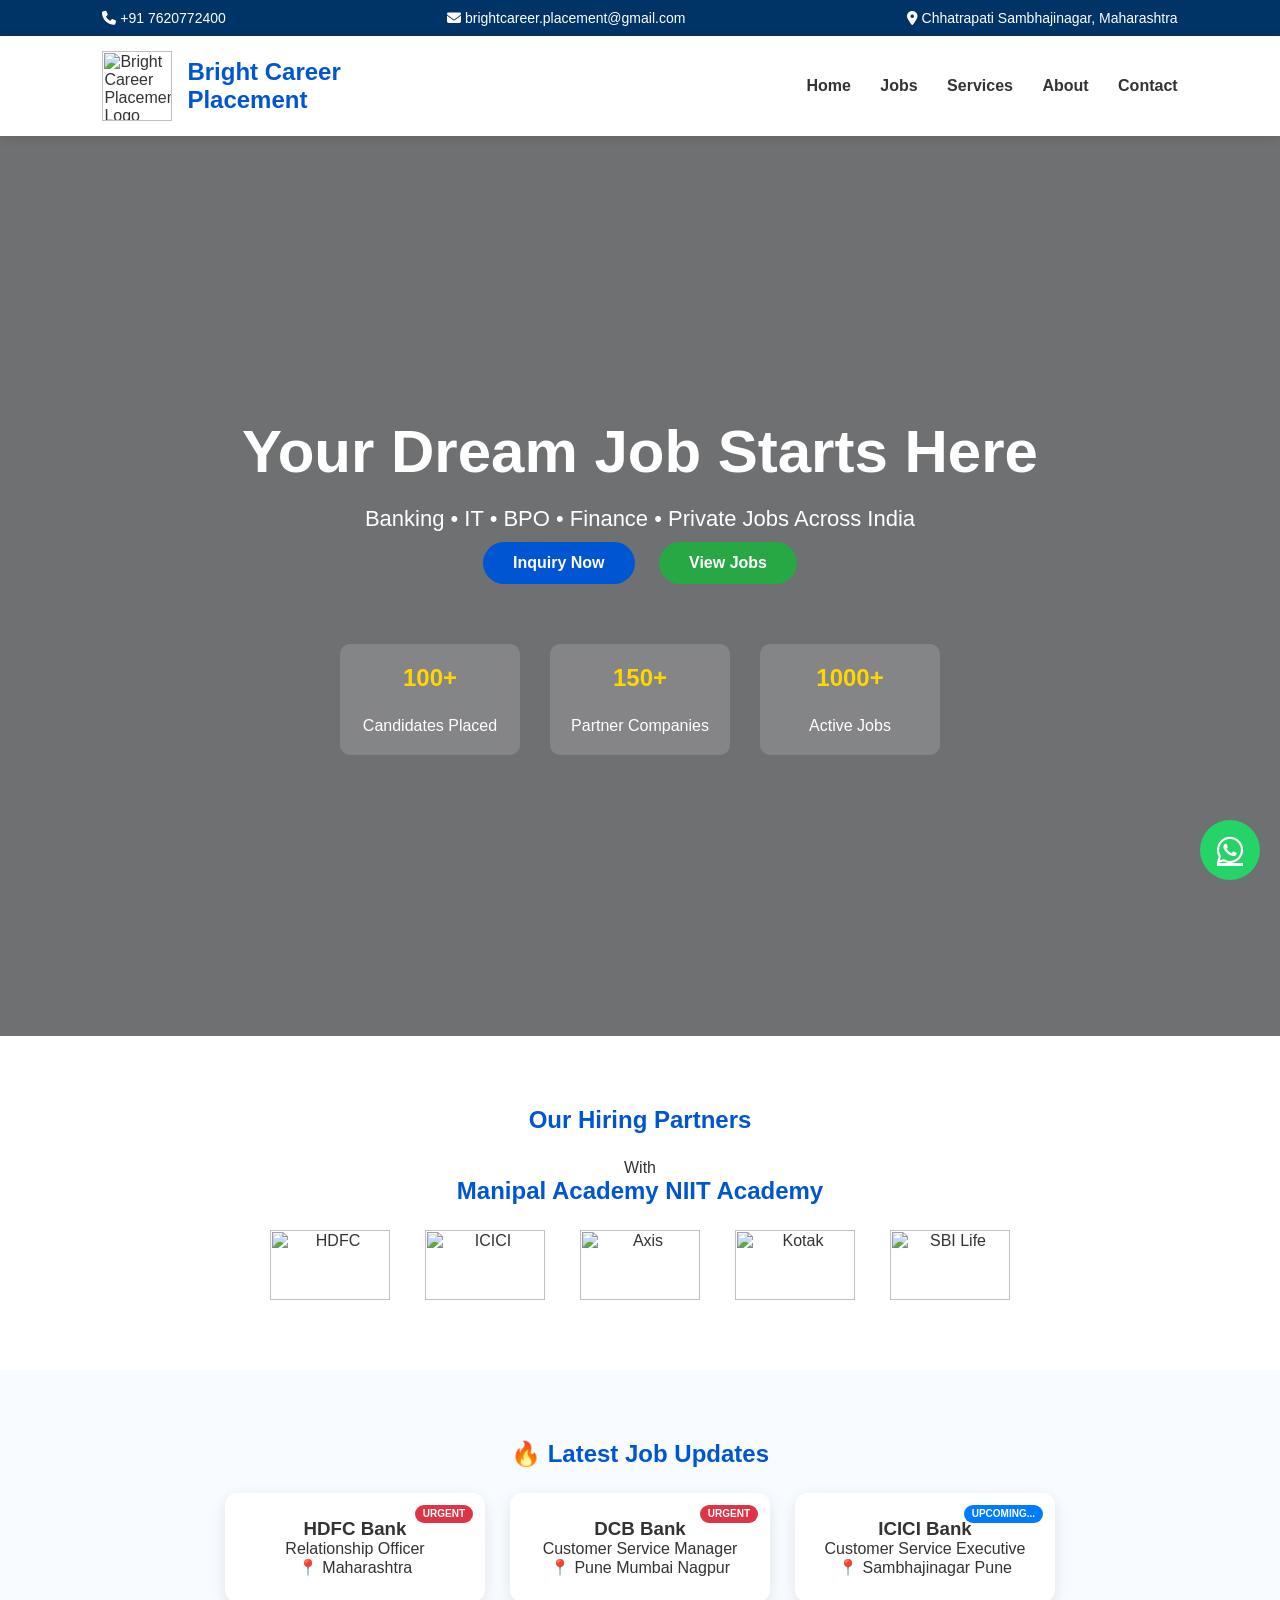
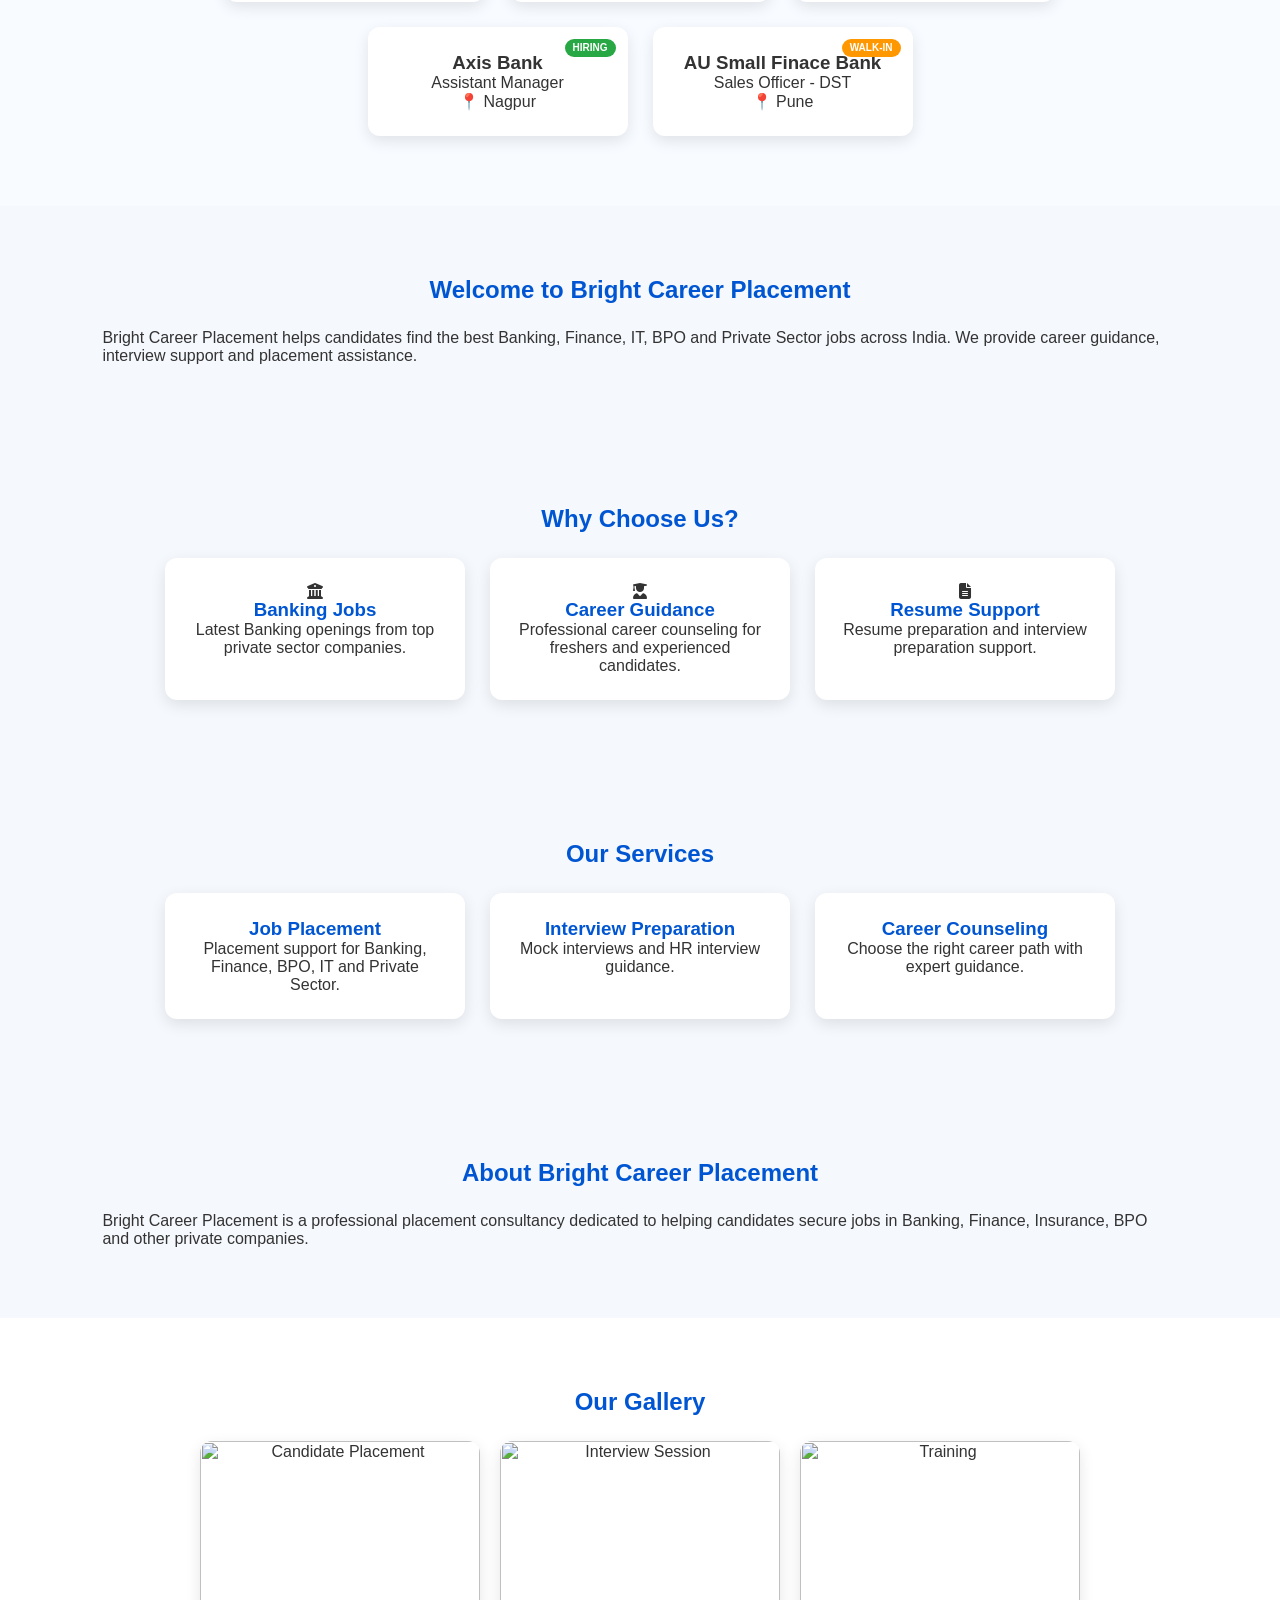
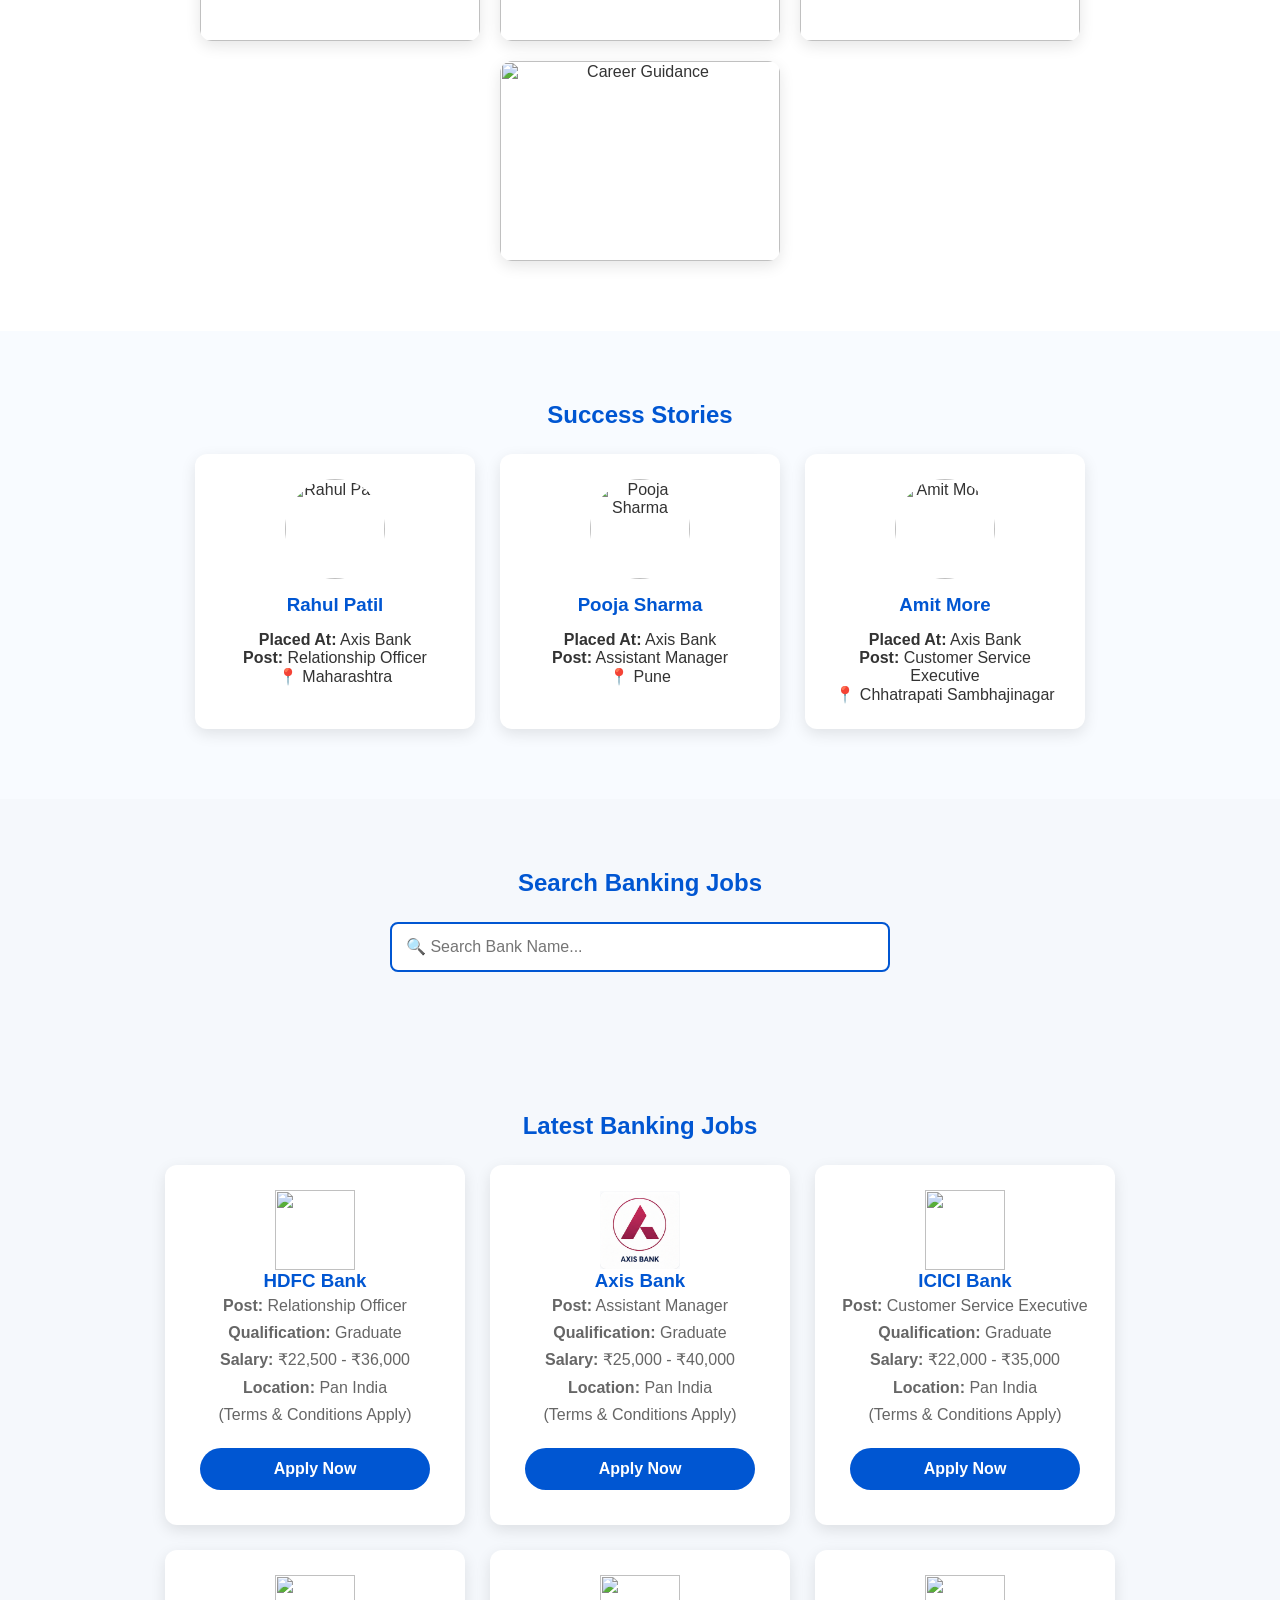
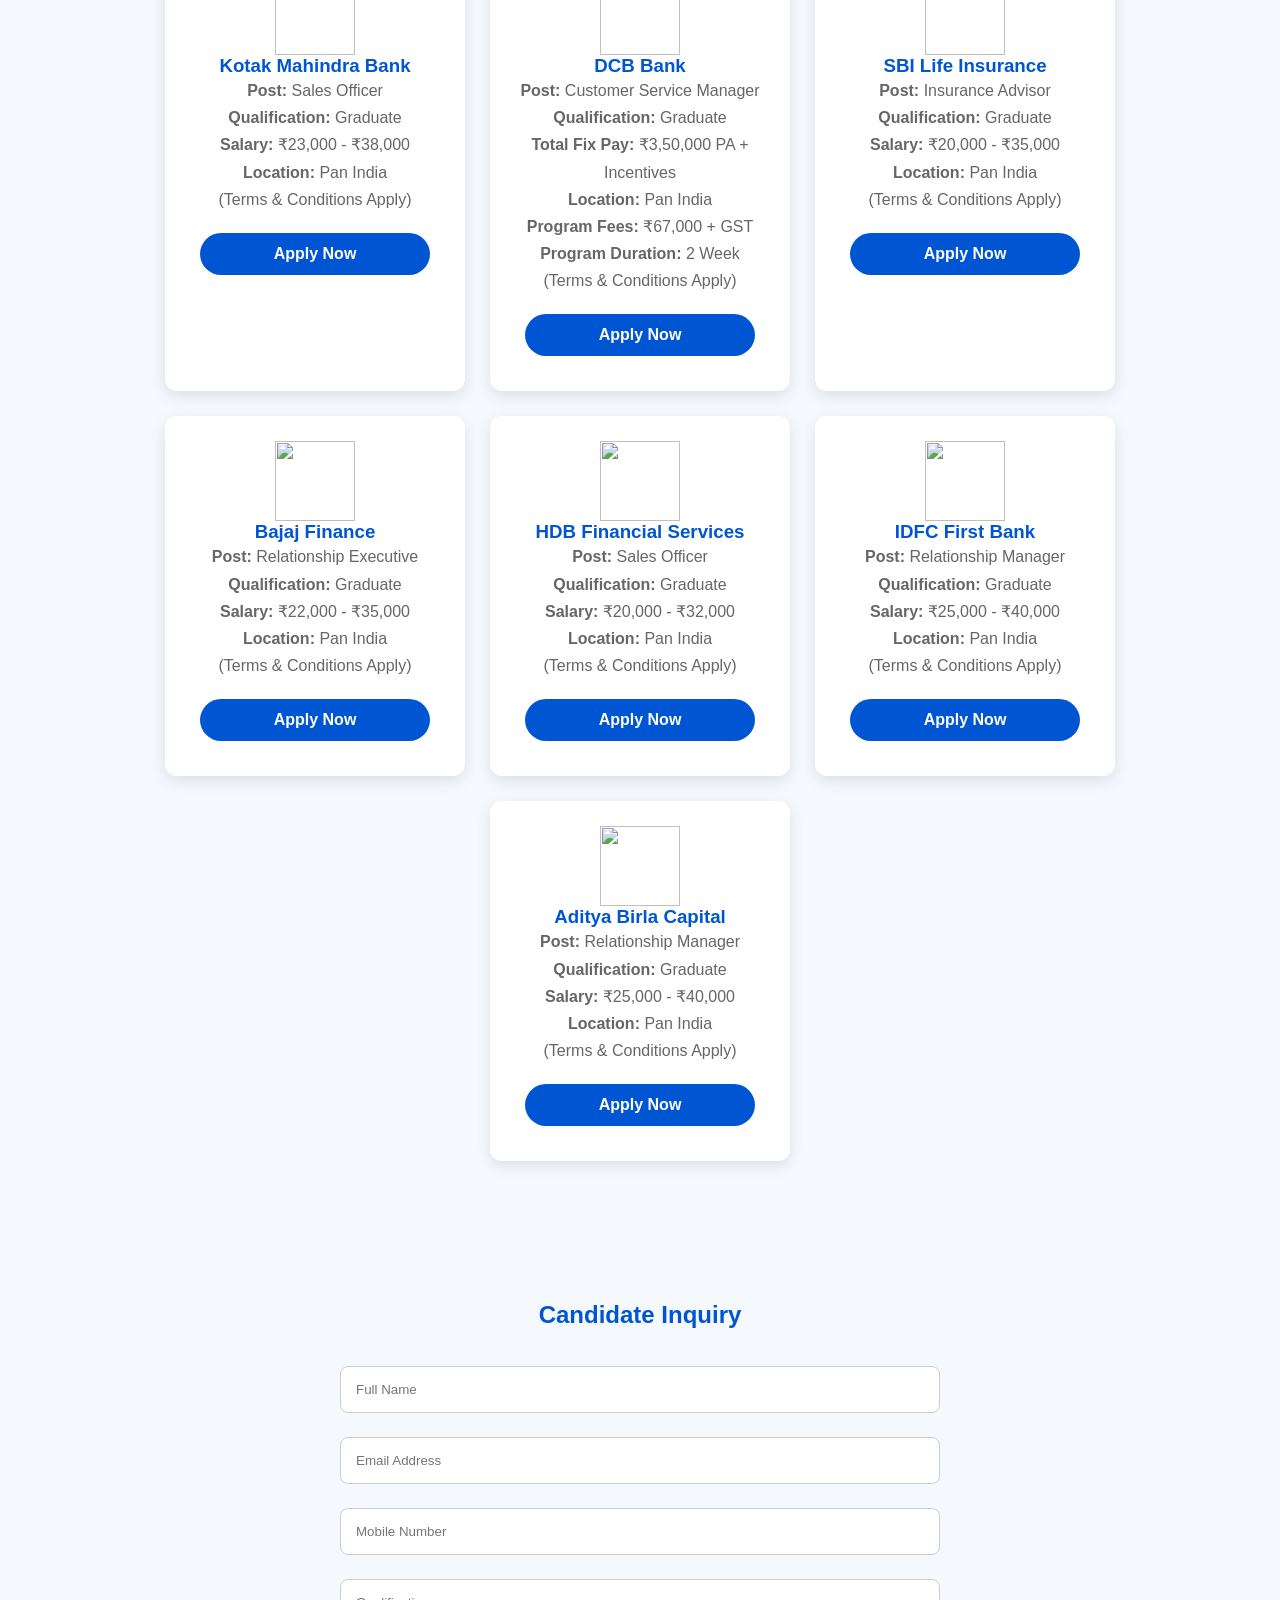
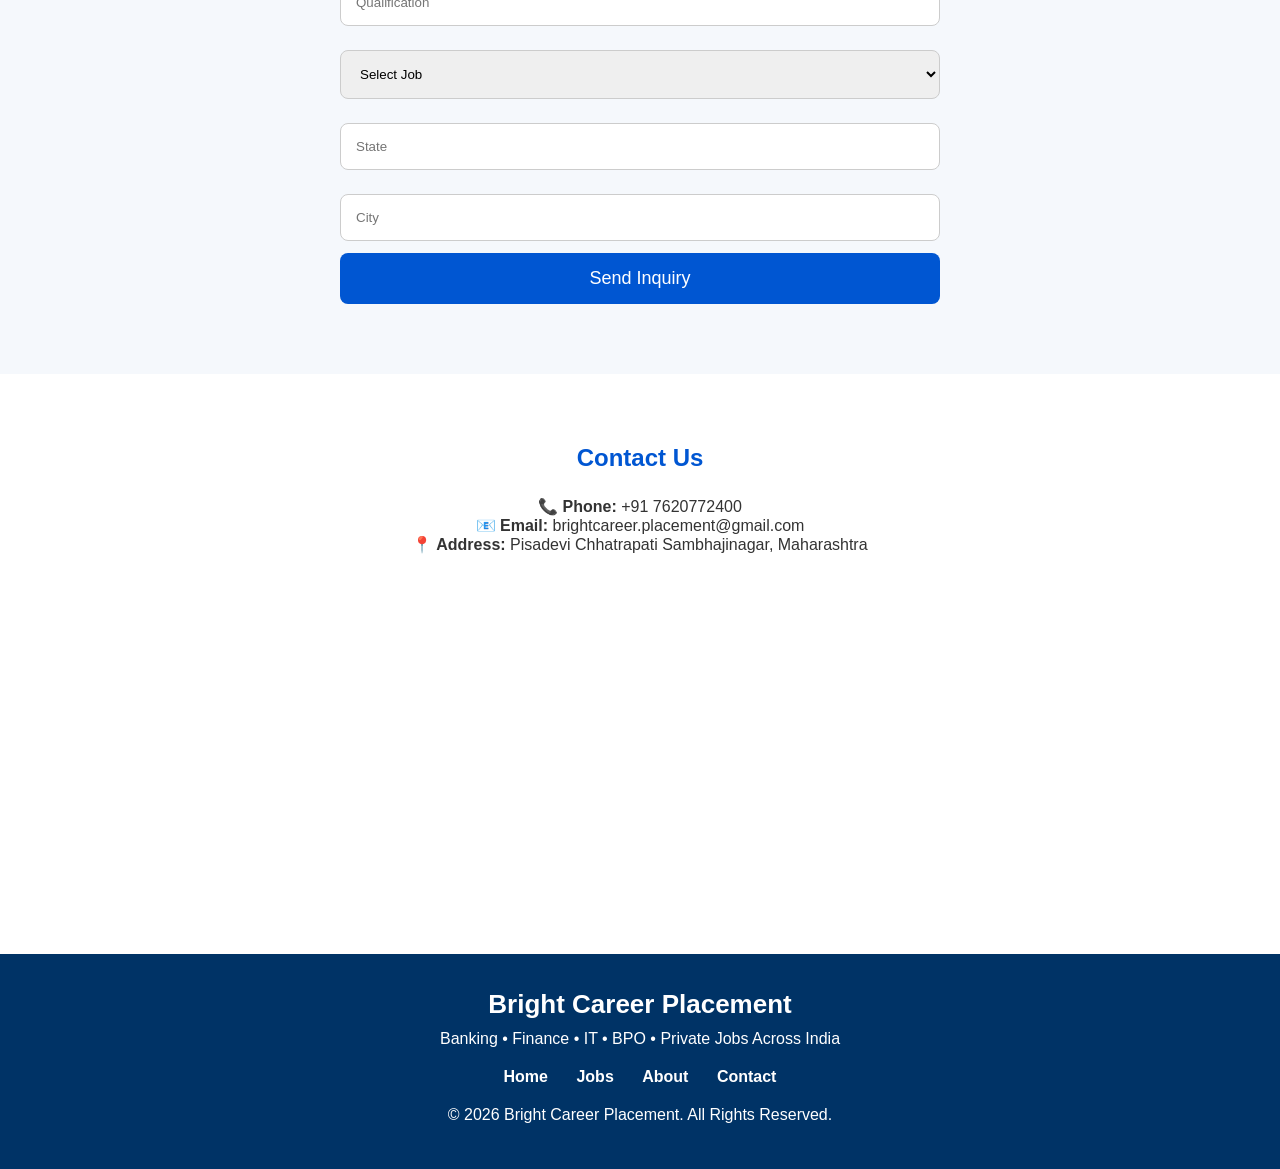
==== commit 42eef11a: "Update index.html" ====
--- a/index.html
+++ b/index.html
@@ -4,30 +4,23 @@
 
     <meta name="viewport" content="width=device-width, initial-scale=1.0">
 
-
     <title>Bright Career Placement | Banking & Private Jobs</title>
 
-
     <meta name="description" content="Bright Career Placement provides Banking, Finance, IT and Private Jobs placement services across India.">
 
-
     <meta name="keywords" content="Bank Jobs, Banking Jobs, Private Jobs, Placement Consultancy, Maharashtra Jobs">
 
-
     <meta name="author" content="Bright Career Placement">
 
-
-    <link rel="stylesheet" href="css/style.css">
-
+    <link rel="stylesheet" href="style.css">
 
     <link rel="stylesheet"
-    href="https://cdnjs.cloudflare.com/ajax/libs/font-awesome/6.5.2/css/all.min.css">
-
-
-    <link rel="icon" type="image/png" href="images/logo.png">
-
+          href="https://cdnjs.cloudflare.com/ajax/libs/font-awesome/6.5.2/css/all.min.css">
+
+    <link rel="icon" type="image/png" href="logo.png">
 
 </head>
+
 <body>
 
 <!-- TOP BAR -->
@@ -301,59 +294,35 @@
 
 <section class="success">
 
-<h2>Success Stories</h2>
-
-<div class="success-box">
-
-
-<div class="success-card">
-
-<img src="images/user1.jpg">
-
-<h3>Rahul Patil</h3>
-
-<p><b>Placed At:</b> HDFC Bank</p>
-
-<p><b>Post:</b> Relationship Officer</p>
-
-<p>📍 Maharashtra</p>
-
-</div>
-
-
-
-<div class="success-card">
-
-<img src="images/user2.jpg">
-
-<h3>Pooja Sharma</h3>
-
-<p><b>Placed At:</b> Axis Bank</p>
-
-<p><b>Post:</b> Assistant Manager</p>
-
-<p>📍 Pune</p>
-
-</div>
-
-
-
-<div class="success-card">
-
-<img src="images/user3.jpg">
-
-<h3>Amit More</h3>
-
-<p><b>Placed At:</b> ICICI Bank</p>
-
-<p><b>Post:</b> Customer Service Executive</p>
-
-<p>📍 Sambhajinagar</p>
-
-</div>
-
-
-</div>
+    <h2>Success Stories</h2>
+
+    <div class="success-box">
+
+        <div class="success-card">
+            <img src="images/user1.jpg" alt="Rahul Patil">
+            <h3>Rahul Patil</h3>
+            <p><b>Placed At:</b> Axis Bank</p>
+            <p><b>Post:</b> Relationship Officer</p>
+            <p>📍 Maharashtra</p>
+        </div>
+
+        <div class="success-card">
+            <img src="images/user2.jpg" alt="Pooja Sharma">
+            <h3>Pooja Sharma</h3>
+            <p><b>Placed At:</b> Axis Bank</p>
+            <p><b>Post:</b> Assistant Manager</p>
+            <p>📍 Pune</p>
+        </div>
+
+        <div class="success-card">
+            <img src="images/user3.jpeg" alt="Amit More">
+            <h3>Amit More</h3>
+            <p><b>Placed At:</b> Axis Bank</p>
+            <p><b>Post:</b> Customer Service Executive</p>
+            <p>📍 Chhatrapati Sambhajinagar</p>
+        </div>
+
+    </div>
 
 </section>
 <!-- SEARCH JOB -->
@@ -403,7 +372,7 @@
 
 <div class="job-card">
 
-<img src="images/axis.png" class="bank-logo">
+<img src="axis.png" class="bank-logo">
 
 <h3>Axis Bank</h3>
 
--- a/style.css
+++ b/style.css
@@ -0,0 +1,854 @@
+/* RESET */
+
+*{
+    margin:0;
+    padding:0;
+    box-sizing:border-box;
+    font-family:Arial,sans-serif;
+}
+
+html{
+    scroll-behavior:smooth;
+}
+
+body{
+    background:#f5f8fc;
+    color:#333;
+}
+
+
+/* TOP BAR */
+
+.top-bar{
+    background:#003366;
+    color:#fff;
+    display:flex;
+    justify-content:space-between;
+    flex-wrap:wrap;
+    padding:10px 8%;
+    font-size:14px;
+}
+
+
+/* HEADER */
+
+header{
+    display:flex;
+    justify-content:space-between;
+    align-items:center;
+    padding:15px 8%;
+    background:#fff;
+    box-shadow:0 2px 10px rgba(0,0,0,.1);
+    position:sticky;
+    top:0;
+    z-index:999;
+}
+
+
+.logo{
+    display:flex;
+    align-items:center;
+    gap:15px;
+}
+
+
+.logo img{
+    width:70px;
+    height:70px;
+    object-fit:contain;
+}
+
+
+.logo h2{
+    color:#0056d2;
+}
+
+
+nav a{
+    text-decoration:none;
+    color:#333;
+    margin-left:25px;
+    font-weight:bold;
+}
+
+
+/* HERO */
+
+.hero{
+    min-height:100vh;
+    background:
+    linear-gradient(rgba(0,0,0,.55),rgba(0,0,0,.55)),
+    url("../images/banner.jpg");
+
+    background-size:cover;
+    background-position:center;
+
+    display:flex;
+    justify-content:center;
+    align-items:center;
+    text-align:center;
+
+    color:#fff;
+    padding:20px;
+}
+
+
+.hero-content h1{
+    font-size:60px;
+    margin-bottom:20px;
+}
+
+
+.hero-content p{
+    font-size:22px;
+}
+/* BUTTONS */
+
+.btn{
+
+    display:inline-block;
+
+    padding:12px 30px;
+
+    background:#0056d2;
+
+    color:#fff;
+
+    text-decoration:none;
+
+    border-radius:25px;
+
+    margin:10px;
+
+    font-weight:bold;
+
+    transition:.3s;
+
+}
+
+
+.btn:hover{
+
+    background:#003366;
+
+    transform:scale(1.05);
+
+}
+
+
+.btn2{
+
+    background:#28a745;
+
+}
+
+
+.btn2:hover{
+
+    background:#1d7d34;
+
+}
+
+
+.btn2{
+
+    background:#28a745;
+
+}
+
+
+
+/* STATS */
+
+.stats{
+
+    display:flex;
+    justify-content:center;
+
+    gap:30px;
+
+    flex-wrap:wrap;
+
+    margin-top:50px;
+
+}
+
+
+.stats div{
+
+    background:rgba(255,255,255,.15);
+
+    padding:20px;
+
+    border-radius:10px;
+
+    min-width:180px;
+
+}
+
+
+.stats h2{
+
+    color:#FFD700;
+
+}
+
+
+/* COMMON SECTION */
+
+section{
+
+    padding:70px 8%;
+
+}
+
+
+section h2{
+
+    text-align:center;
+
+    color:#0056d2;
+
+    margin-bottom:25px;
+
+}
+
+
+
+/* FEATURES SERVICE JOB BOX */
+
+.feature-box,
+.service-box,
+.job-box{
+
+    display:flex;
+
+    justify-content:center;
+
+    gap:25px;
+
+    flex-wrap:wrap;
+
+}
+
+
+
+.card,
+.job-card{
+
+    width:300px;
+
+    background:#fff;
+
+    padding:25px;
+
+    border-radius:12px;
+
+    text-align:center;
+
+    box-shadow:0 5px 15px rgba(0,0,0,.1);
+
+}
+
+
+
+.card h3,
+.job-card h3{
+
+    color:#0056d2;
+
+}
+
+
+
+.job-card p{
+
+    color:#666;
+
+    line-height:1.7;
+
+}
+
+
+
+/* BANK LOGO */
+
+.bank-logo{
+
+    width:80px;
+
+    height:80px;
+
+    object-fit:contain;
+
+}
+
+
+/* JOB BUTTON */
+
+.job-card .btn{
+
+    display:block;
+
+    margin-top:20px;
+
+}
+/* SEARCH */
+
+.search-section{
+    text-align:center;
+}
+
+.search-section input{
+
+    width:100%;
+    max-width:500px;
+
+    padding:14px;
+
+    border:2px solid #0056d2;
+
+    border-radius:8px;
+
+    font-size:16px;
+
+}
+
+
+/* HIRING PARTNERS */
+
+.partners{
+
+    background:#fff;
+
+    text-align:center;
+
+}
+
+
+.partner-logos{
+
+    display:flex;
+
+    justify-content:center;
+
+    align-items:center;
+
+    flex-wrap:wrap;
+
+    gap:35px;
+
+}
+
+
+.partner-logos img{
+
+    width:120px;
+
+    height:70px;
+
+    object-fit:contain;
+
+}
+
+
+
+/* LATEST JOB UPDATES */
+
+.latest-jobs{
+
+    background:#f8fbff;
+
+    text-align:center;
+
+}
+
+
+.updates{
+
+    display:flex;
+
+    justify-content:center;
+
+    flex-wrap:wrap;
+
+    gap:25px;
+
+}
+
+
+
+.update-card{
+
+    width:260px;
+
+    background:#fff;
+
+    padding:25px;
+
+    border-radius:12px;
+
+    box-shadow:0 5px 15px rgba(0,0,0,.1);
+
+    position:relative;
+
+}
+
+
+
+.badge{
+
+    position:absolute;
+
+    top:12px;
+
+    right:12px;
+
+    color:#fff;
+
+    font-size:10px;
+
+    padding:4px 8px;
+
+    border-radius:15px;
+
+    font-weight:bold;
+
+    line-height:1;
+
+}
+
+
+.urgent{
+    background:#dc3545;
+}
+
+
+.new{
+    background:#007bff;
+}
+
+
+.hiring{
+    background:#28a745;
+}
+
+
+.walkin{
+    background:#ff9800;
+}
+
+
+
+/* APPLY FORM */
+
+.apply form{
+
+    max-width:600px;
+
+    margin:auto;
+
+}
+
+
+.apply input,
+.apply select{
+
+    width:100%;
+
+    padding:15px;
+
+    margin:12px 0;
+
+    border:1px solid #ccc;
+
+    border-radius:8px;
+
+}
+
+
+.apply button{
+
+    width:100%;
+
+    padding:15px;
+
+    background:#0056d2;
+
+    color:#fff;
+
+    border:none;
+
+    border-radius:8px;
+
+    font-size:18px;
+
+}
+
+
+
+/* CONTACT FOOTER */
+
+.contact{
+
+    background:#fff;
+
+    text-align:center;
+
+}
+
+
+footer{
+
+    background:#003366;
+
+    color:#fff;
+
+    text-align:center;
+
+    padding:20px;
+
+}
+
+
+/* WHATSAPP */
+
+.whatsapp-float{
+
+    position:fixed;
+
+    right:20px;
+
+    bottom:20px;
+
+    width:60px;
+
+    height:60px;
+
+    background:#25D366;
+
+    color:#fff;
+
+    border-radius:50%;
+
+    display:flex;
+
+    justify-content:center;
+
+    align-items:center;
+
+    font-size:30px;
+
+}
+
+
+
+/* MOBILE FIX */
+
+@media(max-width:768px){
+
+
+header{
+
+    flex-direction:column;
+
+}
+
+
+nav a{
+
+    display:block;
+
+    margin:10px;
+
+}
+
+
+.hero-content h1{
+
+    font-size:38px;
+
+}
+
+
+.hero-content p{
+
+    font-size:18px;
+
+}
+
+
+
+.card,
+.job-card{
+
+    width:100%;
+
+}
+
+
+
+.job-box{
+
+    flex-direction:column;
+
+    width:100%;
+
+}
+
+
+
+.updates{
+
+    flex-direction:column;
+
+    align-items:center;
+
+}
+
+
+.logo{
+
+    flex-direction:column;
+
+    text-align:center;
+
+}
+
+
+}
+/* GALLERY */
+
+.gallery{
+
+    background:#fff;
+
+    text-align:center;
+
+}
+
+
+.gallery-box{
+
+    display:flex;
+
+    justify-content:center;
+
+    flex-wrap:wrap;
+
+    gap:20px;
+
+}
+
+
+.gallery-box img{
+
+    width:280px;
+
+    height:200px;
+
+    object-fit:cover;
+
+    border-radius:12px;
+
+    box-shadow:0 5px 15px rgba(0,0,0,.1);
+
+    transition:.3s;
+
+}
+
+
+.gallery-box img:hover{
+
+    transform:scale(1.05);
+
+}
+
+
+@media(max-width:768px){
+
+.gallery-box img{
+
+    width:100%;
+
+}
+
+}
+/* SUCCESS STORIES */
+
+.success{
+
+    background:#f8fbff;
+
+    text-align:center;
+
+}
+
+
+.success-box{
+
+    display:flex;
+
+    justify-content:center;
+
+    flex-wrap:wrap;
+
+    gap:25px;
+
+}
+
+
+.success-card{
+
+    width:280px;
+
+    background:#fff;
+
+    padding:25px;
+
+    border-radius:12px;
+
+    box-shadow:0 5px 15px rgba(0,0,0,.1);
+
+}
+
+
+.success-card img{
+
+    width:100px;
+
+    height:100px;
+
+    border-radius:50%;
+
+    object-fit:cover;
+
+}
+
+
+.success-card h3{
+
+    color:#0056d2;
+
+    margin:15px 0;
+
+}
+
+
+@media(max-width:768px){
+
+.success-card{
+
+    width:100%;
+
+}
+
+}
+/* FOOTER UPDATE */
+
+footer{
+
+    background:#003366;
+
+    color:#fff;
+
+    text-align:center;
+
+    padding:35px 8%;
+
+}
+
+
+.footer-content h3{
+
+    font-size:26px;
+
+    margin-bottom:10px;
+
+}
+
+
+.footer-content p{
+
+    margin:10px 0;
+
+    font-size:16px;
+
+}
+
+
+.footer-links{
+
+    margin:20px 0;
+
+}
+
+
+.footer-links a{
+
+    color:#fff;
+
+    text-decoration:none;
+
+    margin:0 12px;
+
+    font-weight:bold;
+
+}
+
+
+.footer-links a:hover{
+
+    color:#FFD700;
+
+}
+
+
+@media(max-width:768px){
+
+.footer-links a{
+
+    display:block;
+
+    margin:10px;
+
+}
+
+}
+/* GOOGLE MAP */
+
+.map{
+
+    margin-top:30px;
+
+    border-radius:12px;
+
+    overflow:hidden;
+
+}
+
+.map iframe{
+
+    border-radius:12px;
+
+}
+.map{
+
+    margin-top:30px;
+
+    border-radius:12px;
+
+    overflow:hidden;
+
+}
+
+
+.map iframe{
+
+    width:100%;
+
+    height:300px;
+
+    border-radius:12px;
+
+}
